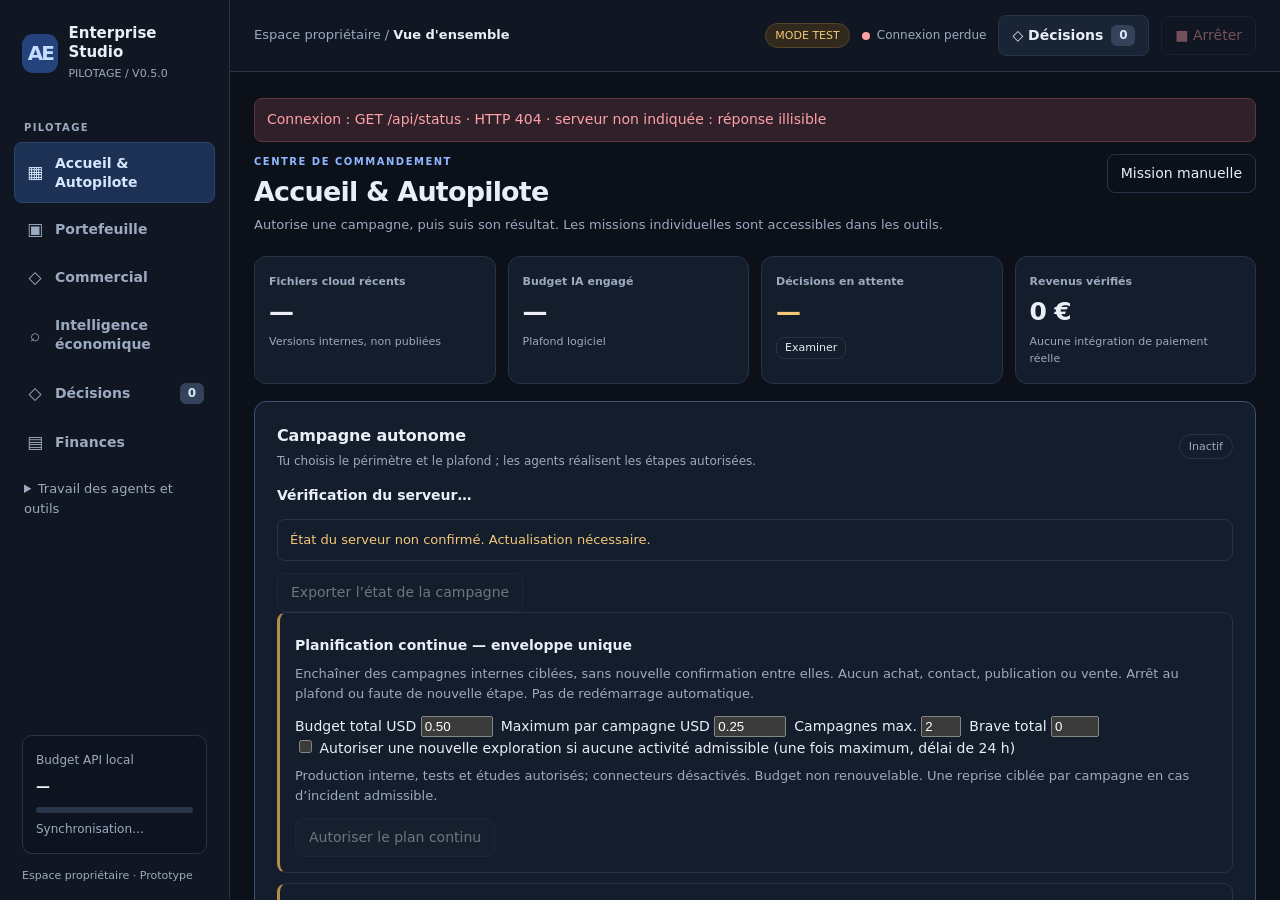
==== AI_Enterprise_Studio_V02/index.html @ 25d1a5c2 "Expose automatic HERMES packets and historical demo provenance in commercial UI" ====
<!doctype html>
<html lang="fr"><head><meta charset="utf-8"><meta name="viewport" content="width=device-width, initial-scale=1"><title>AI Enterprise Studio — Command Center</title>
<style>
:root{color-scheme:dark;--bg:#0b1019;--side:#101722;--panel:#141d2b;--panel2:#192434;--line:#273448;--text:#e9eef7;--muted:#9baac0;--blue:#8fb7ff;--accent:#427cf2;--green:#76d5b0;--amber:#f4c77a;--red:#ffa1a7;--radius:12px}*{box-sizing:border-box}body{margin:0;background:var(--bg);color:var(--text);font:14px/1.55 system-ui,-apple-system,'Segoe UI',sans-serif}button,select,textarea{font:inherit}button{cursor:pointer;color:inherit;background:var(--panel2);border:1px solid var(--line);border-radius:8px;padding:9px 13px;line-height:1.35}button:hover:not(:disabled){border-color:var(--blue);background:#23334a}button:disabled{opacity:.42;cursor:not-allowed}button:focus-visible,select:focus-visible,textarea:focus-visible,summary:focus-visible{outline:2px solid var(--blue);outline-offset:3px}.primary{background:var(--accent);border-color:var(--accent);color:white;font-weight:650}.primary:hover:not(:disabled){background:#3366d2}.quiet{background:transparent}.danger{color:var(--red)}.muted,small{color:var(--muted)}small{font-size:12px}h1,h2,h3,p{margin:0}h1{font-size:27px;letter-spacing:-.8px;line-height:1.25}h2{font-size:16px;letter-spacing:-.15px}h3{font-size:14px}.shell{display:grid;grid-template-columns:230px minmax(0,1fr);height:100dvh;overflow:hidden}.sidebar{background:var(--side);border-right:1px solid var(--line);display:flex;flex-direction:column;padding:24px 14px 16px;min-height:0;overflow:auto}.brand{display:flex;align-items:center;gap:10px;padding:0 8px 28px}.brandmark{width:39px;height:39px;border-radius:11px;background:#24437d;color:#c8dcff;display:grid;place-items:center;font-size:20px;font-weight:800;letter-spacing:-2px}.brand b{font-size:15px;display:block;line-height:1.25}.brand small{font-size:11px}.navlabel{font-size:10px;letter-spacing:1.3px;text-transform:uppercase;color:var(--muted);padding:9px 10px 6px;font-weight:700}.nav{display:grid;gap:5px}.nav button{display:flex;align-items:center;gap:10px;text-align:left;background:transparent;border:1px solid transparent;padding:11px 10px;color:var(--muted);font-weight:550}.nav button:hover{background:var(--panel2)}.nav button[aria-current=page]{color:#d7e6ff;background:#1c3153;border-color:#2c4671}.ico{display:inline-grid;place-items:center;width:20px;flex:none;font-size:17px;line-height:1}.count{margin-left:auto;background:#34425a;color:#dbe7fa;border-radius:6px;padding:2px 7px;min-width:24px;text-align:center;font:700 12px/1.4 system-ui}.count.alert{background:#f4c77a;color:#281d0a}.sidebarfoot{margin-top:auto;padding:20px 8px 0}.sidebox{padding:13px;background:#0d141f;border:1px solid var(--line);border-radius:10px}.sidebox strong{display:block;margin:5px 0}.meter{height:6px;background:#29364a;border-radius:9px;overflow:hidden;margin:10px 0 5px}.meter>div{height:100%;background:var(--accent);border-radius:9px;transition:width .25s}.app{display:flex;flex-direction:column;min-width:0;min-height:0}.topbar{background:var(--side);border-bottom:1px solid var(--line);display:flex;align-items:center;gap:12px;min-height:72px;padding:12px 24px;flex:none}.crumb{font-size:13px;color:var(--muted);flex:1;min-width:0;white-space:nowrap;overflow:hidden;text-overflow:ellipsis}.crumb b{color:var(--text);font-weight:600}.status{display:flex;align-items:center;gap:7px;white-space:nowrap;font-size:12px;color:var(--muted)}.dot{width:8px;height:8px;background:var(--green);border-radius:50%;display:inline-block;flex:none}.dot.off{background:var(--red)}.pill{display:inline-flex;align-items:center;gap:5px;padding:3px 9px;border:1px solid var(--line);border-radius:999px;font-size:11px;white-space:nowrap;color:var(--muted)}.pill.ok{color:var(--green);background:#142b29;border-color:#25473e}.pill.warn{color:var(--amber);background:#31291c;border-color:#55432c}.pill.bad{color:var(--red);background:#35232b;border-color:#57303a}.topdecision{display:flex;align-items:center;gap:8px;font-weight:650;white-space:nowrap}.topdecision.has-pending{background:#302719;border-color:#69512f;color:var(--amber)}.topdecision .count{margin:0}.workspace{display:grid;grid-template-columns:minmax(0,1fr) 310px;min-height:0;flex:1;overflow:hidden}.content{overflow:auto;min-width:0;padding:26px 24px 35px;scrollbar-color:#344258 transparent}.rail{background:#101824;border-left:1px solid var(--line);padding:22px 17px;overflow:auto;min-height:0;scrollbar-color:#344258 transparent}.railheading{display:flex;align-items:center;justify-content:space-between;gap:8px;margin-bottom:6px}.rail .hint{font-size:12px;color:var(--muted);margin:0 0 16px}.rail .request{padding:12px}.rail .request p{font-size:12px}.rail .request h3{font-size:13px}.rail .request .actions button{font-size:12px;padding:8px 10px}.page{max-width:1260px;margin:auto}[hidden]{display:none!important}.pagehead{display:flex;align-items:flex-start;justify-content:space-between;gap:16px;margin-bottom:21px}.eyebrow{font-size:10px;font-weight:700;color:var(--blue);letter-spacing:1.5px;text-transform:uppercase;margin-bottom:6px}.subtitle{color:var(--muted);font-size:13px;margin-top:6px}.metrics{display:grid;grid-template-columns:repeat(4,minmax(0,1fr));gap:12px;margin-bottom:17px}.metric,.panel{background:var(--panel);border:1px solid var(--line);border-radius:var(--radius);min-width:0}.metric{padding:16px 14px}.metric label{display:block;font-size:11px;color:var(--muted);font-weight:600}.metric strong{display:block;font-size:25px;line-height:1.3;letter-spacing:-.7px;margin:6px 0 4px;font-variant-numeric:tabular-nums;overflow-wrap:anywhere}.metric small{font-size:11px;display:block}.panel{padding:18px;margin-bottom:16px}.panelhead{display:flex;align-items:center;justify-content:space-between;gap:10px;margin-bottom:15px}.panelhead p{font-size:12px;color:var(--muted);margin-top:3px}.split{display:grid;grid-template-columns:1.1fr 1fr;gap:16px}.split>.panel{margin-bottom:0}.actions{display:flex;flex-wrap:wrap;gap:8px;align-items:center;margin-top:12px}.empty{padding:18px 12px;border:1px dashed var(--line);border-radius:9px;color:var(--muted);font-size:13px;text-align:center}.mission-title{font-size:14px;line-height:1.45;overflow-wrap:anywhere}.stages{display:grid;grid-template-columns:repeat(5,minmax(0,1fr));gap:5px;margin:18px 0 14px}.stage{min-width:0;position:relative;display:flex;flex-direction:column;align-items:center;text-align:center;gap:4px;color:var(--muted);font-size:10px}.stage:before{content:'';position:absolute;top:12px;left:-50%;width:100%;height:2px;background:var(--line);z-index:0}.stage:first-child:before{display:none}.stage .node{z-index:1;position:relative;width:26px;height:26px;display:grid;place-items:center;border:1px solid var(--line);border-radius:50%;background:var(--panel);font-size:11px;font-weight:700}.stage.done .node{color:var(--green);border-color:#438f78;background:#1a3832}.stage.now .node{color:var(--blue);border-color:var(--blue);background:#203a64}.stage.done:before{background:#438f78}.stage b{font-size:10px;overflow-wrap:anywhere}.stage span:last-child{overflow-wrap:anywhere}.rowitem{display:flex;align-items:center;gap:10px;border-top:1px solid var(--line);padding:12px 0;min-width:0}.rowitem:first-child{border-top:0}.rowitem .grow{min-width:0;flex:1}.rowitem b{display:block;font-size:13px;overflow-wrap:anywhere}.rowitem small{display:block;overflow-wrap:anywhere}.avatar{width:34px;height:34px;border-radius:9px;background:#223b59;color:#b7d4ff;display:grid;place-items:center;font-size:12px;font-weight:750;flex:none}.request{background:var(--panel);border:1px solid var(--line);border-left:3px solid #b88c4b;border-radius:9px;padding:15px;margin-bottom:10px;overflow-wrap:anywhere}.request.resolved{border-left-color:var(--line)}.request h3{margin:7px 0}.request p{margin:6px 0;font-size:13px}.request dl{margin:9px 0;display:grid;gap:5px;font-size:12px}.request dt{color:var(--muted);font-weight:600}.request dd{margin:0 0 5px}.request .approve{background:#253c34;border-color:#3b6454;color:#b0e8cd}.request .refuse{color:var(--red)}.railsummary{padding:12px;border:1px solid var(--line);border-radius:9px;margin-top:16px;background:var(--panel)}.railsummary p{font-size:12px;color:var(--muted);margin-top:7px}.railsummary strong{font-size:13px}.error{color:var(--red);background:#30202a;border:1px solid #613741;padding:10px 12px;border-radius:8px;white-space:pre-wrap;overflow-wrap:anywhere;margin-bottom:12px}.error:empty{display:none}textarea,select{width:100%;background:#0d1522;border:1px solid var(--line);color:var(--text);border-radius:8px;padding:11px}textarea{min-height:124px;resize:vertical}label.field{display:block;font-weight:650;font-size:12px;margin-bottom:7px}.notice{color:var(--amber);background:#29251e;border:1px solid #51432e;padding:11px 13px;border-radius:8px;font-size:12px;margin-top:13px}.report{border:1px solid var(--line);border-radius:9px;margin:10px 0;background:#101824}.report summary{list-style:none;cursor:pointer;padding:13px;display:flex;align-items:center;gap:10px}.report summary::-webkit-details-marker{display:none}.report summary:after{content:'+';margin-left:auto;font-size:18px;color:var(--muted)}.report[open] summary:after{content:'−'}.report pre{white-space:pre-wrap;overflow-wrap:anywhere;font:inherit;margin:0;padding:3px 15px 15px;color:#dce5f3}.source{margin:0 15px 15px;padding:12px;border:1px solid var(--line);border-radius:8px;white-space:pre-wrap;overflow-wrap:anywhere;font-size:12px;color:var(--muted)}.source summary{padding:0 0 8px}.cards{display:grid;grid-template-columns:repeat(2,minmax(0,1fr));gap:13px}.agentcard{background:var(--panel);border:1px solid var(--line);border-radius:12px;padding:16px}.agentcard .rowitem{padding:0 0 12px;border:0}.agentcard p{font-size:12px;color:var(--muted)}.agentcard .pill{margin-top:9px}.tablewrap{overflow:auto}table{border-collapse:collapse;width:100%;font-size:12px;white-space:nowrap}th,td{text-align:left;padding:11px 8px;border-bottom:1px solid var(--line)}th{color:var(--muted);font-size:11px;font-weight:650}td{font-variant-numeric:tabular-nums}.filter{display:flex;gap:7px;flex-wrap:wrap;margin-bottom:14px}.filter button[aria-pressed=true]{border-color:var(--blue);color:var(--blue);background:#1c3153}.mobilemenu{display:none}.decisionlist{display:grid;gap:0}.skip{position:absolute;left:-9999px}.skip:focus{left:10px;top:10px;z-index:20;background:var(--panel);padding:12px;color:var(--text)}
@media(min-width:1500px){.workspace{grid-template-columns:minmax(0,1fr) 350px}.content{padding:32px}.rail{padding:25px 20px}}@media(max-width:1250px){.shell{grid-template-columns:205px minmax(0,1fr)}.workspace{grid-template-columns:minmax(0,1fr) 280px}.content{padding:22px 18px}.metrics{grid-template-columns:repeat(2,minmax(0,1fr))}.split{grid-template-columns:1fr}.split>.panel{margin-bottom:0}.topbar{padding:12px 18px}}@media(max-width:980px){.workspace{grid-template-columns:minmax(0,1fr)}.rail{display:none}.shell{grid-template-columns:190px minmax(0,1fr)}.split{grid-template-columns:1fr 1fr}}@media(max-width:700px){.shell{display:flex}.sidebar{position:fixed;top:0;bottom:0;left:0;width:230px;z-index:10;transform:translateX(-100%);transition:transform .2s;box-shadow:0 0 30px #0007}.sidebar.open{transform:translateX(0)}.app{width:100%}.mobilemenu{display:block}.topbar{min-height:60px;padding:9px 12px;gap:8px}.topbar .status,.topbar .prototype,.crumb{display:none}.topdecision{margin-left:auto}.content{padding:18px 12px}.pagehead{flex-wrap:wrap}h1{font-size:23px}.split,.cards{grid-template-columns:1fr}.panel{padding:14px}.metric{padding:12px}.metric strong{font-size:22px}.stages{gap:2px}.stage b{font-size:9px}.stage span:last-child{font-size:9px}}@media(prefers-reduced-motion:reduce){*{transition:none!important}}

.quickgrid{display:grid;grid-template-columns:repeat(3,minmax(0,1fr));gap:9px}.quickgrid button{text-align:left;min-height:68px;display:flex;flex-direction:column;justify-content:center;gap:4px}.quickgrid small{display:block}.context-actions{display:flex;flex-wrap:wrap;gap:6px;margin:8px 0}.context-actions button{font-size:12px;padding:6px 9px}.file-card{padding:9px 0;border-bottom:1px solid var(--line)}.file-card:last-child{border:0}.file-card .rowitem{border:0}.quickgrid b{font-size:13px}#memory-query{width:100%;background:var(--panel2);border:1px solid var(--line);border-radius:8px;color:var(--text);padding:10px;font:inherit}#memory-results pre{white-space:pre-wrap;overflow-wrap:anywhere}#cost-summary .rowitem{padding:6px 0}.quickgrid button:focus-visible,#memory-query:focus-visible{outline:2px solid var(--blue);outline-offset:2px}@media(max-width:900px){.quickgrid{grid-template-columns:repeat(2,minmax(0,1fr))}}@media(max-width:480px){.quickgrid{grid-template-columns:1fr}.context-actions button{flex:1 1 auto}}

/* Owner console: focus on one task; diagnostics stay available. */
.workspace{grid-template-columns:minmax(0,1fr)}.rail{display:none}.workspace.needs-owner{grid-template-columns:minmax(0,1fr) 290px}.workspace.needs-owner .rail{display:block}
.nav .navgroup{font-size:11px;text-transform:uppercase;letter-spacing:.08em;color:var(--muted);padding:15px 10px 3px}
.nav details>summary{cursor:pointer;color:var(--muted);padding:10px;font-size:13px}.nav details[open]>summary{color:var(--text)}
.nav details button{width:100%}
#auto-panel{border-color:#3c5272;padding:22px}#auto-info{margin-top:10px}#auto-info p{margin:6px 0}
#auto-settings{border-top:1px solid var(--line);margin-top:16px;padding-top:16px;display:grid;gap:10px}
#auto-settings label{display:block;font-size:13px;font-weight:600}#auto-settings select{margin-top:4px}
#auto-settings input[type=number]{display:block;width:100%;background:#0d1522;color:var(--text);border:1px solid var(--line);border-radius:8px;padding:10px;font:inherit;margin-top:5px}
#auto-goal{min-height:84px}#auto-settings .split{grid-template-columns:1fr 1fr}
#auto-advanced{border:1px solid var(--line);border-radius:9px;padding:12px}#auto-advanced summary{cursor:pointer;font-weight:600}#auto-advanced label{margin-top:10px}
#auto-readiness{margin-top:12px;padding:10px 12px;border:1px solid var(--line);border-radius:8px;font-size:13px}
#auto-readiness.ready{color:var(--green)}#auto-readiness.blocked{color:var(--amber)}
#auto-note{margin-top:8px;overflow-wrap:anywhere}.owner-history>summary{cursor:pointer;font-weight:600;color:var(--muted);padding:8px 0}
#owner-preset{padding:12px 14px;background:var(--panel2);border-radius:8px;display:flex;align-items:center;gap:10px;flex-wrap:wrap}#owner-preset>div{flex:1;min-width:180px}
#owner-preset p{font-size:12px;color:var(--muted)}#auto-next{font-size:13px;color:var(--muted);margin:6px 0}#auto-state-label{font-weight:600}
@media(max-width:980px){.workspace.needs-owner{grid-template-columns:minmax(0,1fr)}.workspace.needs-owner .rail{display:none}}
@media(max-width:700px){#auto-panel{padding:14px}#auto-settings .split{grid-template-columns:1fr}}
</style></head><body><a class="skip" href="#main">Aller au contenu</a><div class="shell"><aside class="sidebar" id="sidebar"><div class="brand"><div class="brandmark">AE</div><div><b>Enterprise Studio</b><small>PILOTAGE / V0.5.0</small></div></div><div class="navlabel">Pilotage</div><nav class="nav" aria-label="Navigation principale"><button data-page="home" aria-current="page"><span class="ico">▦</span>Accueil & Autopilote</button><button data-page="portfolio"><span class="ico">▣</span>Portefeuille</button><button data-page="business"><span class="ico">◇</span>Commercial</button><button data-page="opps"><span class="ico">⌕</span>Intelligence économique</button><button data-page="decisions"><span class="ico">◇</span>Décisions<span class="count" id="nav-count">0</span></button><button data-page="finance"><span class="ico">▤</span>Finances</button><details id="nav-expert"><summary>Travail des agents et outils</summary><button data-page="missions"><span class="ico">◎</span>Missions</button><button data-page="work"><span class="ico">≡</span>Tâches & activité</button><button data-page="files"><span class="ico">▧</span>Production</button><button data-page="laboratory"><span class="ico">◇</span>Laboratoire</button><button data-page="agents"><span class="ico">♙</span>Organisation</button><button data-page="memory"><span class="ico">⌕</span>Mémoire</button><button data-page="goals"><span class="ico">☆</span>Objectifs & XP</button><button data-page="tools"><span class="ico">⚙</span>Outils & connexions</button></details></nav><div class="sidebarfoot"><div class="sidebox"><small>Budget API local</small><strong id="side-budget">—</strong><div class="meter"><div id="side-meter" style="width:0%"></div></div><small id="side-remaining">Synchronisation…</small></div><p class="muted" style="font-size:11px;margin-top:13px">Espace propriétaire · Prototype</p></div></aside><div class="app"><header class="topbar"><button id="menu" class="mobilemenu quiet" aria-label="Ouvrir le menu" aria-expanded="false">☰</button><div class="crumb">Espace propriétaire / <b id="crumb">Vue d'ensemble</b></div><span class="pill prototype warn">MODE TEST</span><span class="status"><span id="connection-dot" class="dot off"></span><span id="connection-text">Connexion…</span></span><button class="topdecision" id="top-decisions">◇ Décisions <span class="count" id="top-count">0</span></button><button class="danger quiet" id="stop" disabled title="Arrête après l'appel en cours">■ Arrêter</button></header><div class="workspace"><main class="content" id="main" tabindex="-1"><div class="error" id="message" role="alert"></div>
<section class="page" id="page-home"><div class="pagehead"><div><div class="eyebrow">Centre de commandement</div><h1>Accueil & Autopilote</h1><p class="subtitle">Autorise une campagne, puis suis son résultat. Les missions individuelles sont accessibles dans les outils.</p></div><button class="quiet" data-go="missions">Mission manuelle</button></div><div class="metrics"><div class="metric"><label>Fichiers cloud récents</label><strong id="quick-products">—</strong><small>Versions internes, non publiées</small></div><div class="metric"><label>Budget IA engagé</label><strong id="budget">—</strong><small id="budget-cap">Plafond logiciel</small></div><div class="metric"><label>Décisions en attente</label><strong id="pending-metric" style="color:var(--amber)">—</strong><button class="quiet" data-go="decisions" style="font-size:11px;padding:3px 8px;margin-top:4px">Examiner</button></div><div class="metric"><label>Revenus vérifiés</label><strong id="business-home-revenue">0 €</strong><small>Aucune intégration de paiement réelle</small></div></div><section class="panel" id="auto-panel"><div class="panelhead"><div><h2>Campagne autonome</h2><p>Tu choisis le périmètre et le plafond ; les agents réalisent les étapes autorisées.</p></div><span id="auto-state" class="pill">Inactif</span></div>
<div id="auto-state-label" aria-live="polite">Vérification du serveur…</div><div id="auto-readiness" aria-live="polite">Chargement des autorisations…</div><div id="auto-info"></div><p id="auto-audit-note" class="subtitle" hidden>Un fichier JSON : diagnostic, connecteurs, intelligence économique et rapports des missions. Vérifie les informations privées avant de le partager.</p><div class="actions"><button id="auto-audit-export" hidden disabled>Télécharger le dossier de campagne</button><button id="auto-diagnostic" class="quiet" disabled>Exporter l’état de la campagne</button><button id="auto-new" class="quiet" hidden>Préparer une nouvelle campagne</button></div>
<div class="request" id="planner-panel"><h3>Planification continue — enveloppe unique</h3><p class="subtitle">Enchaîner des campagnes internes ciblées, sans nouvelle confirmation entre elles. Aucun achat, contact, publication ou vente. Arrêt au plafond ou faute de nouvelle étape. Pas de redémarrage automatique.</p><p id="plan-state" aria-live="polite"></p><div id="plan-preview"></div><div class="actions"><label>Budget total USD <input id="plan-budget" type="number" min="0.01" max="10" step="0.01" value="0.50"></label><label>Maximum par campagne USD <input id="plan-per" type="number" min="0.01" max="10" step="0.01" value="0.25"></label><label>Campagnes max. <input id="plan-count" type="number" min="1" max="5" value="2"></label><label>Brave total <input id="plan-search" type="number" min="0" max="10" value="0"></label></div><label><input id="plan-explore" type="checkbox"> Autoriser une nouvelle exploration si aucune activité admissible (une fois maximum, délai de 24 h)</label><p class="subtitle">Production interne, tests et études autorisés; connecteurs désactivés. Budget non renouvelable. Une reprise ciblée par campagne en cas d’incident admissible.</p><p id="plan-research-note" class="subtitle"></p><p id="plan-money-note" class="subtitle" aria-live="polite"></p><div class="actions"><button id="plan-start" type="button" disabled>Autoriser le plan continu</button><button id="plan-stop" type="button" hidden>Arrêter le plan</button><button id="plan-resume" type="button" hidden>Reprendre le plan</button><button id="plan-abandon" type="button" class="quiet" hidden>Abandonner le plan</button><button id="plan-export" type="button" class="quiet" hidden>Télécharger le dossier du plan</button></div><div id="plan-queue"></div></div>
<div class="request" id="draft-recovery-panel"><h3>Récupération des brouillons interrompus</h3><p class="subtitle">Audit indépendant d’un fichier exact, sans recréer le produit ni rouvrir l’ancien plan. Nouvelle enveloppe explicite, sans Brave ni production. Un essai par fichier; adoption seulement après preuve réussie.</p><label>Budget de l’audit USD <input id="draft-budget" type="number" min="0.01" max="10" step="0.01" value="0.25"></label><div id="draft-list"></div><p id="draft-note" class="subtitle" aria-live="polite"></p></div>
<div class="request" id="periodic-panel"><h3>Autorisation périodique — autonomie plafonnée</h3>
<p class="subtitle">Un plan par période fixe à partir de l’autorisation, sans report ni rattrapage. Mois = 30 jours. Durée et enveloppe totales finies. L’application doit rester ouverte. Redémarrage, incident non résolu ou travail dépassant la période : suspension. Aucun lancement externe.</p>
<p id="periodic-state" aria-live="polite"></p>
<div class="actions"><label>Cadence <select id="periodic-cadence"><option value="daily">24 heures</option><option value="weekly">7 jours</option><option value="monthly">30 jours</option></select></label><label>Nombre de périodes <input id="periodic-count" type="number" min="1" max="12" step="1" value="2"></label>
<label>Budget total USD <input id="periodic-total" type="number" min="0.01" max="10" step="0.01" value="0.20"></label><label>Budget par période USD <input id="periodic-budget" type="number" min="0.01" max="10" step="0.01" value="0.10"></label><label>Maximum par campagne USD <input id="periodic-per" type="number" min="0.01" max="10" step="0.01" value="0.10"></label><label>Campagnes par période <input id="periodic-campaigns" type="number" min="1" max="5" step="1" value="1"></label><label>Brave total <input id="periodic-search-total" type="number" min="0" max="1000" step="1" value="0"></label><label>Brave par période <input id="periodic-search" type="number" min="0" max="10" step="1" value="0"></label></div>
<label><input id="periodic-explore" type="checkbox"> Autoriser une exploration unique dans l’autorisation</label>
<p id="periodic-note" class="subtitle" aria-live="polite"></p><div class="actions"><button id="periodic-start" disabled>Autoriser les périodes</button><button id="periodic-revoke" hidden>Révoquer l’autorisation</button><button id="periodic-export" hidden>Télécharger le dossier périodique</button></div><div id="periodic-history"></div></div>
<div id="auto-settings"><div id="owner-preset"><div><b>Parcours conseillé</b><p>Progression habituelle, 0,50 USD maximum, 3 missions, aucune recherche Brave.</p></div><button id="auto-preset" type="button">Préparer le test d’autonomie</button><button id="auto-intelligence" type="button">Préparer une étude internationale</button></div><label for="auto-mode">1. Mode de campagne</label><select id="auto-mode" style="width:100%"><option value="progression">Progression habituelle</option><option value="explore">Explorer de nouvelles opportunités</option><option value="international">Étude internationale</option><option value="commercial">Préparation commerciale interne</option><option value="improvement">Amélioration technique</option></select><p id="auto-mode-summary" class="ready" aria-live="polite"></p><div class="actions"><button id="research-diagnostic" type="button" class="quiet">Diagnostiquer les lectures Internet (gratuit)</button></div><p id="research-diagnostic-result" class="muted" aria-live="polite"></p><label for="auto-project">2. Choisir une activité</label><select id="auto-project" style="width:100%"><option value="auto">Recommandation locale</option><option value="explore">Explorer de nouvelles opportunités</option></select><p id="auto-project-note" class="muted"></p><label for="auto-improvement">3. Profil d’amélioration (si choisi)</label><select id="auto-improvement" style="width:100%"><option value="">Progression habituelle</option></select><p id="auto-improvement-note" class="muted"></p><div class="split"><label>Enveloppe OpenAI maximale (USD)<input id="auto-budget" type="number" min="0.01" max="10" step="0.01" value="1.00"></label><label>Nombre maximal de missions<input id="auto-count" type="number" min="1" max="10" step="1" value="3"></label></div>
<details id="auto-advanced"><summary>Paramètres avancés · objectif et permissions</summary><label for="auto-goal">Objectif général</label><textarea id="auto-goal" rows="2" maxlength="600" style="width:100%">Identifier, développer et valider des activités économiques rentables.</textarea>
<div class="split"><div><label><input id="auto-research" type="checkbox" checked> Recherche économique</label><br><label><input id="auto-production" type="checkbox" checked> Production interne</label></div><div><label><input id="auto-tests" type="checkbox" checked> Tests et audits</label><br><label><input id="auto-market" type="checkbox" checked> Études commerciales</label></div></div>
<label>Quota connecteurs publics (0 = désactivés)<input id="auto-connector-cap" type="number" min="0" max="10" step="1" value="0"></label><p id="auto-connector-note" class="muted">GitHub public, Banque mondiale et workflows n8n locaux autorisés ; budget connecteurs 0 USD. Aucun lancement commercial.</p><label>Quota Brave séparé (tentatives, 0 = aucun appel Brave)<input id="auto-search-cap" type="number" min="0" max="10" step="1" value="0"></label><p class="muted">Les recherches Brave peuvent être facturées séparément. Aucune vente, publication, achat, prospection ni autre dépense commerciale.</p></details></div>
<div class="actions"><button class="primary" id="auto-start" disabled>Autoriser et démarrer la campagne</button><button id="auto-stop" hidden>Arrêter l’Autopilote</button><button id="auto-resume" hidden>Reprendre la campagne</button></div><p id="auto-note" class="muted"></p></section><section class="panel"><div class="panelhead"><div><h2>Prochaine étape · ATLAS</h2><p>Proposition calculée localement à partir des missions, preuves et plafonds. Aucun appel IA automatique.</p></div></div><div id="pilotage-plan" aria-live="polite">En attente du serveur.</div><div class="actions"><button id="pilotage-next" class="primary" disabled>Examiner la proposition</button></div></section><details class="owner-history" id="home-details"><summary>Rapports, production récente et actions manuelles</summary><section class="panel"><div class="panelhead"><div><h2>Actions rapides</h2><p>Choisis une action ; les missions cloud restent soumises à confirmation.</p></div></div><div class="quickgrid"><button data-quick="atlas"><b>◉ Interroger ATLAS</b><small>Préparer une demande</small></button><button data-quick="opportunity"><b>⌕ Trouver une opportunité</b><small>ORION · MIDAS</small></button><button data-quick="create"><b>＋ Créer un produit</b><small>NEXUS · SENTINEL</small></button><button data-go="files"><b>✓ Tester un produit</b><small>Choisir un fichier à auditer</small></button><button data-go="finance"><b>▤ Consulter les dépenses</b><small>Sans appel IA</small></button><button data-quick="audit"><b>◇ Auditer l’entreprise</b><small>SENTINEL · MIDAS</small></button></div></section><section class="panel"><div class="panelhead"><div><h2>Mission en cours / dernière mission</h2><p>Progression des tâches et rapports</p></div><span class="pill" id="home-state">—</span></div><div id="home-mission" class="mission-title">Aucune mission</div><div class="stages" id="home-stages"></div><div class="actions"><button id="quick-mission">Ouvrir cette mission →</button><button id="quick-resume" hidden>Reprendre cette mission</button><small id="home-step"></small></div></section><section class="panel"><div class="panelhead"><h2>Production récente</h2><button data-go="files">Tous les fichiers →</button></div><div id="quick-files"></div></section><div class="split"><section class="panel"><div class="panelhead"><h2>Activité récente</h2><button class="quiet" data-go="missions">Journal</button></div><div id="activity"></div></section><section class="panel"><div class="panelhead"><h2>Organisation</h2><button class="quiet" data-go="agents">Voir les agents</button></div><div id="home-agents"></div></section></div></details></section>
<section class="page" id="page-laboratory" hidden><div class="pagehead"><div><div class="eyebrow">Expérimentations reproductibles</div><h1>Laboratoire</h1><p class="subtitle">Mesures locales indépendantes. Aucun appel IA. Profil initial : audit catalogue JSON.</p></div></div><section class="panel"><label for="lab-artifact">Produit HTML exact</label><select id="lab-artifact" style="width:100%"></select><p class="muted">Sélectionne un moteur d’audit compatible avec #data, #run, #out. Les fichiers JSON de cas ne sont pas des produits exécutables.</p><div class="split"><label>Nombre de lignes<select id="lab-size"><option>100</option><option selected>300</option><option>1000</option></select></label><label>Graine<input id="lab-seed" type="number" min="0" max="2147483647" value="42"></label></div><div class="actions"><button id="lab-run" class="primary" disabled>Lancer le banc d’essai local</button></div><p id="lab-note" class="muted"></p></section><section class="panel"><h2>Historique des expériences</h2><div id="lab-results"></div></section></section><section class="page" id="page-portfolio" hidden><div class="pagehead"><div><div class="eyebrow">Allocation des ressources</div><h1>Portefeuille d’activités</h1><p class="subtitle">Historique, coûts attribués, preuves techniques et prochaines expériences. Aucun chiffre commercial certifié.</p></div></div><section class="panel"><div id="portfolio-summary"></div><div id="portfolio-list"></div></section></section><section class="page" id="page-business" hidden><div class="pagehead"><div><div class="eyebrow">Développement commercial</div><h1>Catalogue et observations</h1><p class="subtitle">Registre local : aucune prospection, publication, vente ou dépense externe autorisée.</p></div><button id="business-export" class="quiet">Télécharger le dossier commercial global</button></div>
<div class="metrics"><div class="metric"><label>Offres internes</label><strong id="business-offers">0</strong></div><div class="metric"><label>Observations attestées</label><strong id="business-observations">0</strong></div><div class="metric"><label>Encaissements déclarés nets</label><strong id="business-declared">0 €</strong><small>Non vérifiés</small></div><div class="metric"><label>Revenus vérifiés</label><strong>0 €</strong><small>Prestataire non connecté</small></div></div>
<section class="panel"><h2>Catalogue des offres existantes</h2><p class="subtitle">Une offre incomplète peut uniquement préparer une observation volontaire si preuve technique, économie positive et revue admissible. Aucun paiement autorisé. Une métrique de commande future doit être remplacée explicitement par une métrique d’intérêt.</p><div id="business-catalog"></div></section>
<section class="panel"><h2>Préparation de l’acquisition</h2><p class="subtitle">Brouillons locaux français, parcours fictifs, aucun canal public ni collecte. Les exemples ne sont pas des prospects.</p><div id="acquisition-drafts"></div><h3>Synchronisation du canal isolé — TEST</h3><p class="subtitle">Signaux fictifs uniquement. Les demandes de démonstration qualifiées sont autodéclarées, jamais des prospects vérifiés ni des commandes.</p><div id="acquisition-test-sync"></div><h3>Autorisations du canal TEST</h3><p class="subtitle">Publication et collecte distinctes, durée maximale 1 h, révocation confirmée par le service isolé. Aucune activation réelle.</p><div id="acquisition-test-control"></div><div class="actions"><button id="acquisition-export" class="quiet">Télécharger le dossier acquisition</button></div></section>
<section class="panel"><h2>Protocoles d’observation</h2><p class="subtitle">Une autorisation par offre exacte, durée et échantillon plafonnés; aucun envoi ni formulaire public dans cette version. Les observations sont déclarées par le propriétaire, jamais inventées par les agents.</p><div id="business-trials"></div></section>
<section class="panel"><h2>Registre des transactions externes déjà survenues</h2><p class="subtitle">Saisie exceptionnelle de test ou de déclaration propriétaire, sans encaissement ni remboursement effectif. EUR uniquement. Références opaques, ne jamais saisir nom, email, clé, numéro de carte ou document client. Montants déclarés non vérifiés, distincts des tests et des revenus certifiés.</p>
<div class="actions"><label>Offre <select id="business-receipt-offer"></select></label><label>Mode <select id="business-receipt-mode"><option value="test">Test</option><option value="owner_declared_live">Déclaration propriétaire non vérifiée</option></select></label><label>Type <select id="business-receipt-kind"><option value="payment">Paiement</option><option value="refund">Remboursement</option></select></label><label>Montant EUR <input id="business-receipt-amount" type="number" min="0.01" step="0.01"></label><label>ID paiement d’origine (remboursement) <input id="business-receipt-parent" type="number" min="1" step="1"></label><label>Référence opaque <input id="business-receipt-ref" maxlength="80" autocomplete="off"></label><label>Date de transaction <input id="business-receipt-date" type="datetime-local"></label></div><label><input type="checkbox" id="business-receipt-attest"> J’atteste une transaction déjà survenue dans le mode indiqué, sans action externe demandée.</label><div class="actions"><button id="business-receipt-save" disabled>Enregistrer la déclaration</button></div><p id="business-note" aria-live="polite" class="subtitle"></p><div id="business-receipts"></div></section></section>
<section class="page" id="page-decisions" hidden><div class="pagehead"><div><div class="eyebrow">Supervision du propriétaire</div><h1>Centre de décisions</h1><p class="subtitle">Toutes les demandes de ressources, sans parcourir les rapports.</p></div></div><div class="notice" style="margin:0 0 16px">Accepter une demande dynamique reprend automatiquement le travail manuel autorisé. Pour une campagne Autopilote, traiter la décision puis reprendre explicitement la campagne dans son enveloppe. Une ancienne demande reste documentaire. Aucun achat, envoi, compte ni action commerciale n’est déclenché.</div><div class="filter" aria-label="Filtrer les décisions"><button data-filter="pending" aria-pressed="true">En attente <span id="filter-pending"></span></button><button data-filter="all" aria-pressed="false">Toutes</button><button data-filter="history" aria-pressed="false">Historique</button></div><div id="requests" class="decisionlist"></div></section>
<section class="page" id="page-missions" hidden><div class="pagehead"><div><div class="eyebrow">Opérations</div><h1>Missions</h1><p class="subtitle">Déléguer un objectif et suivre les résultats des agents.</p></div></div><section class="panel"><div class="panelhead"><h2>Nouvelle mission autonome</h2></div><p id="quick-context" class="subtitle" aria-live="polite"></p><div id="attached-file" class="actions" hidden><span id="attached-label"></span><button id="detach-file" type="button">Retirer la référence</button></div><label class="field" for="mission">Objectif</label><textarea id="mission" maxlength="1500">Reprendre les conclusions de la mission #3 via la mémoire : étudier le kit numérique de rapprochement des ventes. ORION vérifie des sources ciblées, NEXUS produit un brouillon interne concret, MIDAS calcule les coûts et SENTINEL vérifie le livrable. ATLAS coordonne, limite les recherches et propose un prochain test. Aucun achat, publication ni vente réelle.</textarea><div class="actions"><button class="primary" id="demo">Simulation gratuite</button><button id="cloud">Lancer avec OpenAI</button><small id="cloud-note"></small><small id="mission-limits"></small></div><div class="notice">La simulation exécute le scénario fictif standard, sans traiter le fichier joint ni utiliser d’API. Le mode cloud utilise les outils autorisés dans les plafonds cumulatifs et par mission. Aucun code généré exécuté sur l’hôte, aucun achat ou vente réelle.</div></section><section class="panel"><div class="panelhead"><h2>Journal des missions</h2><span id="mission-state" class="pill">—</span></div><label class="field" for="select">Mission à consulter</label><select id="select"></select><p id="state" class="subtitle"></p><div class="actions"><button id="resume" class="approve" hidden>Reprendre cette mission</button><small id="resume-note"></small></div><div class="stages" id="mission-stages"></div><div class="actions"><small id="report-count"></small><button class="quiet" id="expand">Tout déplier</button><button class="quiet" id="collapse">Tout replier</button></div><div class="actions"><button id="close-audit" hidden>Clôturer l’audit sans appel IA</button><button id="mission-diagnostic" disabled>Exporter le diagnostic</button><button id="quick-follow" disabled>Préparer une mission de suivi</button><button id="quick-mission-files" disabled>Voir les fichiers de cette mission</button></div><div id="reports"></div></section></section>
<section class="page" id="page-agents" hidden><div class="pagehead"><div><div class="eyebrow">Organisation</div><h1>Les agents</h1><p class="subtitle">Rôles, disponibilité et activité observable. Aucun agent fictivement actif.</p></div></div><div id="agents" class="cards"></div></section>
<section class="page" id="page-finance" hidden><div class="pagehead"><div><div class="eyebrow">Capital & contrôle</div><h1>Finances</h1><p class="subtitle">Consommation API, réservations et plafonds.</p></div></div><div class="metrics" style="grid-template-columns:repeat(2,minmax(0,1fr))"><div class="metric"><label>Engagé / estimé</label><strong id="finance-spent">—</strong></div><div class="metric"><label>Marge sous plafond local</label><strong id="finance-left">—</strong></div></div><section class="panel"><div class="panelhead"><h2>Journal des coûts IA</h2></div><p class="subtitle">Estimation aux tarifs configurés. Réservations non confirmées conservées. Pas de rapprochement automatique avec le fournisseur. Les 100 dernières lignes sont affichées.</p><div class="actions"><button id="export-costs" disabled>Exporter les coûts CSV</button><button data-quick="finance">Préparer une analyse IA</button></div><p class="subtitle">Synthèse des lignes visibles (100 dernières au maximum) ; ne représente pas nécessairement tout l’historique.</p><div id="cost-summary"></div><div id="ledger" class="tablewrap" style="margin-top:12px"></div><h3>Réservations adaptatives récentes</h3><div id="budget-decisions"></div></section></section>
<section class="page" id="page-tools" hidden><div class="pagehead"><div><div class="eyebrow">Infrastructure</div><h1>Outils & connexions</h1><p class="subtitle">État de configuration des services et intégrations futures.</p></div></div><section class="panel"><div class="panelhead"><h2>Services du prototype</h2></div><div id="connections"></div></section><section class="panel"><h2>Connecteurs externes</h2><p class="subtitle">Désactivés par défaut. Aucun droit d’écriture ni dépense commerciale. Les quotas sont cumulés, sans réinitialisation automatique.</p><div id="connector-list"></div><div class="actions"><button id="connector-export" class="quiet">Exporter le journal des connecteurs</button></div></section><section class="panel"><h2>Journal des tentatives</h2><div id="connector-runs"></div></section><section class="panel"><h2>Autres intégrations prévues</h2><div id="future-tools"></div></section></section>
<section class="page" id="page-work" hidden><div class="pagehead"><div><div class="eyebrow">Exécution</div><h1>Tâches & activité</h1><p class="subtitle">File de tâches persistante et appels d’outils réellement exécutés.</p></div></div><section class="panel"><h2>Tâches récentes</h2><div id="task-list"></div></section><section class="panel"><h2>Journal des outils</h2><p class="subtitle">Données externes non certifiées; affichage des extraits.</p><div id="event-list"></div></section></section>
<section class="page" id="page-opps" hidden><div class="pagehead"><div><div class="eyebrow">Intelligence économique</div><h1>Opportunités</h1><p class="subtitle">Hypothèses enregistrées par les agents; aucune rentabilité certifiée.</p></div></div><section class="panel"><div class="panelhead"><h2>Classement économique des hypothèses</h2><button id="intel-export" class="quiet">Exporter les preuves et évaluations</button></div><p class="subtitle">Score de scénario 0–100, jamais demande validée. Aucune décision de lancement automatique.</p><div id="intel-ranking"></div></section><section class="panel"><h2>Sources statistiques officielles reçues</h2><div id="intel-sources"></div></section><section class="panel"><h2>Comparaisons n8n</h2><div id="intel-comparisons"></div></section><div id="opps-list" class="decisionlist"></div></section>
<section class="page" id="page-files" hidden><div class="pagehead"><div><div class="eyebrow">Atelier interne</div><h1>Production</h1><p class="subtitle">Fichiers versionnés, non publiés. Tests déclaratifs CSV/JSON et HTML isolé si activé. Aucun code généré exécuté sur l’hôte. Examine les fichiers avant ouverture.</p></div></div><div class="actions"><label for="file-filter">Mission :</label><select id="file-filter"><option value="">Toutes</option></select></div><p id="sandbox-status" class="subtitle" aria-live="polite"></p><div id="file-list"></div><section class="panel" id="file-preview" hidden><h2 id="file-title"></h2><div class="actions"><button id="file-download">Télécharger</button><button id="file-close">Fermer</button></div><pre id="file-content" style="white-space:pre-wrap;overflow-wrap:anywhere"></pre></section></section>
<section class="page" id="page-memory" hidden><div class="pagehead"><div><div class="eyebrow">Connaissances</div><h1>Mémoire collective</h1><p class="subtitle">Recherche locale dans les rapports chargés et les titres des missions récentes ; sans appel IA. Ce n’est pas une recherche exhaustive de toute la base.</p></div></div><section class="panel"><label class="field" for="memory-query">Mots-clés</label><input id="memory-query" type="search" placeholder="Ex. Shopify, mission #3, ORION"><div class="actions"><button id="memory-search">Rechercher</button><button id="memory-clear">Effacer</button></div><p id="memory-count" class="subtitle" aria-live="polite"></p><div id="memory-results"></div></section></section><section class="page" id="page-goals" hidden><div class="pagehead"><div><div class="eyebrow">Performance</div><h1>Objectifs & XP</h1><p class="subtitle">Bénéfices durables · zéro travail opérationnel quotidien du propriétaire · conformité.</p></div></div><div class="notice">XP expérimentaux attribués uniquement après contrôle statique indépendant réussi. Aucun XP en simulation. Aucun droit supplémentaire.</div><div id="goals-list" class="cards"></div></section>
</main><aside class="rail" aria-label="Décisions prioritaires"><div class="railheading"><h2>À traiter</h2><span id="rail-count" class="count">0</span></div><p class="hint">Tes décisions restent visibles sur chaque page.</p><div id="rail-requests"></div><button data-go="decisions" class="quiet" style="width:100%">Toutes les décisions →</button><div class="railsummary"><strong>Cadre de fonctionnement</strong><p>Prototype supervisé. Les autorisations portent sur des études, jamais sur des dépenses commerciales.</p><p id="rail-running">Aucune mission en cours.</p></div></aside></div></div></div>
<script>
'use strict';const session='__SESSION__',$=id=>document.getElementById(id);let snapshot=null,selected=null,loading=false,busy=false,page='home',filter='pending',reportSignature='',lastError='';const pages={business:'Commercial',laboratory:'Laboratoire',portfolio:"Portefeuille",work:"Tâches & activité",opps:"Opportunités",files:"Production",goals:"Objectifs & XP",home:"Vue d'ensemble",decisions:'Décisions',missions:'Missions',agents:'Organisation',finance:'Finances',memory:"Mémoire collective",tools:'Outils & connexions'},activeAgents=['ATLAS','ORION','MIDAS','SENTINEL','NEXUS','HERMES','PROMETHEUS','MNEMOS'];
function el(tag,text,cls){const n=document.createElement(tag);if(text!==undefined)n.textContent=text;if(cls)n.className=cls;return n}function fill(id,nodes){$(id).replaceChildren(...nodes)}function text(id,v){$(id).textContent=v}function btn(label,fn,cls){const b=el('button',label,cls);b.type='button';b.onclick=fn;b.disabled=busy||!snapshot;return b}function badge(label,kind=''){return el('span',label,'pill '+kind)}function kind(state){return ['terminée','étude acceptée'].includes(state)?'ok':['en cours','en attente'].includes(state)?'warn':['bloquée','arrêtée','interrompue','refusée'].includes(state)?'bad':''}function setBadge(id,label){const n=$(id);n.textContent=label;n.className='pill '+kind(label)}function empty(t){return el('div',t,'empty')}function money(v,dec=4){return Number(v).toLocaleString('fr-FR',{minimumFractionDigits:dec,maximumFractionDigits:dec})+' $'}function parse(v,fallback){try{return JSON.parse(v)}catch{return fallback}}function trim(v,n=130){v=String(v||'');return v.length>n?v.slice(0,n)+'…':v}function stamp(v){return v?String(v).replace('T',' ').slice(0,16)+' UTC':''}function row(title,desc,mark,tag){const n=el('div',undefined,'rowitem'),info=el('div',undefined,'grow');info.append(el('b',title),el('small',desc));if(mark)n.append(el('div',mark,'avatar'));n.append(info);if(tag)n.append(tag);return n}
function go(p){if(!pages[p])return;const navButton=document.querySelector('[data-page="'+p+'"]');if(navButton?.closest('details'))navButton.closest('details').open=true;page=p;for(const k of Object.keys(pages))$('page-'+k).hidden=k!==p;document.querySelectorAll('[data-page]').forEach(b=>{if(b.dataset.page===p)b.setAttribute('aria-current','page');else b.removeAttribute('aria-current')});text('crumb',pages[p]);$('main').scrollTop=0;$('sidebar').classList.remove('open');$('menu').setAttribute('aria-expanded','false');if(p==='missions'&&snapshot){renderMission(snapshot);renderQuick(snapshot)}}document.querySelectorAll('[data-page],[data-go]').forEach(b=>b.onclick=()=>go(b.dataset.page||b.dataset.go));$('top-decisions').onclick=()=>{filter='pending';go('decisions');if(snapshot)renderRequests(snapshot)};$('menu').onclick=()=>{const open=$('sidebar').classList.toggle('open');$('menu').setAttribute('aria-expanded',String(open))};document.addEventListener('keydown',e=>{if(e.key==='Escape'){$('sidebar').classList.remove('open');$('menu').setAttribute('aria-expanded','false')}});
async function api(path,body){const method=body?'POST':'GET',url='/api/'+path;let r;try{r=await fetch(url,{method,headers:{'X-Session':session,'Content-Type':'application/json'},body:body?JSON.stringify(body):undefined,cache:'no-store',redirect:'error'})}catch(e){throw Error(method+' '+url+' : connexion impossible ('+e.message+')')}const version=r.headers.get('X-Enterprise-Version')||'non indiquée';const diagnostic=method+' '+url+' · HTTP '+r.status+' · serveur '+version;let j;try{j=await r.json()}catch{throw Error(diagnostic+' : réponse illisible')}if(!r.ok)throw Error(diagnostic+' : '+(j.error||'Erreur serveur'));return j}
function connectivity(ok){$('connection-dot').classList.toggle('off',!ok);text('connection-text',ok?'Serveur connecté':'Connexion perdue')}
async function action(path,body){if(busy)return;busy=true;lastError='';text('message','');if(snapshot)render(snapshot);try{if(path==='resume'){const health=await api('health');if(!['0.2.1','0.2.2','0.3.0','0.3.1','0.3.2','0.3.3','0.3.4','0.3.5','0.3.6','0.3.7','0.3.8','0.3.9','0.3.10','0.4.0','0.4.1','0.4.2','0.4.2.1','0.4.3','0.4.3.1','0.4.3.2','0.4.4','0.4.5','0.4.5.1','0.4.6','0.4.6.1','0.5.0'].includes(health.version)||health.resume_supported!==true)throw Error('Reprise non envoyée : serveur incompatible. Version reçue : '+(health.version||'inconnue'));}if(path==='verify'&&!['0.3.1','0.3.2','0.3.3','0.3.4','0.3.5','0.3.6','0.3.7','0.3.8','0.3.9','0.3.10','0.4.0','0.4.1','0.4.2','0.4.2.1','0.4.3','0.4.3.1','0.4.3.2','0.4.4','0.4.5','0.4.5.1','0.4.6','0.4.6.1','0.5.0'].includes(snapshot?.version))throw Error('Installer le serveur V0.5.0 pour le test rapide.');const j=await api(path,body);if(path==='start')setAttached(null);if(j.id&&!path.startsWith('business/')){go('missions');selected=j.id;reportSignature=''}try{const s=await api('status');connectivity(true);render(s)}catch(e){throw Error('Action acceptée par le serveur. Ne pas la répéter : actualisation impossible. '+e.message)}}catch(e){lastError=e.message;text('message',lastError)}finally{busy=false;if(snapshot)render(snapshot)}}
$('demo').onclick=()=>action('start',{title:$('mission').value,mode:'demo',engine:'dynamic'});$('cloud').onclick=()=>{if(confirm('Autoriser les appels OpenAI et les recherches Brave configurées, dans les limites locales ?'+(attachedFile?' Le fichier '+attachedFile.name+' (V'+attachedFile.version+') pourra être transmis au modèle.':'')))action('start',{title:$('mission').value,mode:'cloud',engine:'dynamic',confirm:true,...(attachedFile?{artifact_id:attachedFile.id}:{})})};$('stop').onclick=()=>{const r=snapshot?.missions.find(m=>m.state==='en cours');if(r&&confirm('Arrêter la mission #'+r.id+' après l’appel déjà engagé ?'))action('stop',{id:r.id})};$('resume').onclick=()=>{const m=snapshot?.missions.find(x=>x.id===selected);if(m&&confirm('Reprendre la mission #'+m.id+' à la prochaine étape non terminée ? Les nouveaux appels et une éventuelle relance après limite de tokens sont facturables.'))action('resume',{id:m.id,confirm:true})};$('select').onchange=()=>{selected=Number($('select').value);reportSignature='';if(snapshot){renderMission(snapshot);renderQuick(snapshot);renderAuto(snapshot)}};document.querySelectorAll('[data-filter]').forEach(b=>b.onclick=()=>{filter=b.dataset.filter;if(snapshot)renderRequests(snapshot)});$('expand').onclick=()=>document.querySelectorAll('#reports .report').forEach(d=>d.open=true);$('collapse').onclick=()=>document.querySelectorAll('#reports .report').forEach(d=>d.open=false);
function stages(id,s,m){if(m?.engine==='dynamic'){const tasks=(s.tasks||[]).filter(t=>t.mission===m.id).sort((a,b)=>a.id-b.id);fill(id,tasks.map(t=>{const n=el('div',undefined,'stage '+(t.state==='terminée'?'done':m.state==='en cours'&&m.step===t.id?'now':''));n.append(el('span',t.state==='terminée'?'✓':String(t.id),'node'),el('b',t.agent),el('span',t.state==='terminée'&&t.result?.startsWith('SYNTHÈSE TECHNIQUE DU MOTEUR')?'clôturée partiellement (moteur)':t.state));return n}));return}const done=new Set(s.reports.filter(x=>x.mission===m?.id).map(x=>x.step));fill(id,s.stages.map(([a,l],i)=>{let n=el('div',undefined,'stage '+(done.has(i)?'done':m?.state==='en cours'&&m.step===i?'now':''));n.append(el('span',done.has(i)?'✓':String(i+1),'node'),el('b',a),el('span',l));return n}))}
function renderMission(s){const old=$('select').value;if(!s.missions.some(m=>m.id===selected))selected=s.missions[0]?.id??null;const signature=s.missions.map(m=>m.id+':'+m.mode+':'+m.state).join('|');if($('select').dataset.signature!==signature||!$('select').options.length){fill('select',s.missions.length?s.missions.map(m=>{let o=el('option','#'+m.id+' · '+(m.mode==='demo'?'Simulation':'Cloud')+' · '+m.state);o.value=m.id;return o}):[el('option','Aucune mission')]);$('select').dataset.signature=signature}if(selected!==null)$('select').value=selected;const m=s.missions.find(x=>x.id===selected),rs=s.reports.filter(x=>x.mission===selected);text('state',m?m.title+(m.error?' — '+m.error:''):'Lance une première simulation.');setBadge('mission-state',m?.state||'Aucune mission');const resumable=!!m&&['bloquée','interrompue','arrêtée','prête'].includes(m.state);$('resume').hidden=!resumable;$('resume').disabled=busy||s.resume_supported!==true||!['0.2.1','0.2.2','0.3.0','0.3.1','0.3.2','0.3.3','0.3.4','0.3.5','0.3.6','0.3.7','0.3.8','0.3.9','0.3.10','0.4.0','0.4.1','0.4.2','0.4.2.1','0.4.3','0.4.3.1','0.4.3.2','0.4.4','0.4.5','0.4.5.1','0.4.6','0.4.6.1','0.5.0'].includes(s.version)||s.missions.some(x=>x.state==='en cours')||(m?.mode==='cloud'&&!s.key);text('resume-note',resumable?(!['0.2.1','0.2.2','0.3.0','0.3.1','0.3.2','0.3.3','0.3.4','0.3.5','0.3.6','0.3.7','0.3.8','0.3.9','0.3.10','0.4.0','0.4.1','0.4.2','0.4.2.1','0.4.3','0.4.3.1','0.4.3.2','0.4.4','0.4.5','0.4.5.1','0.4.6','0.4.6.1','0.5.0'].includes(s.version)||s.resume_supported!==true?'Serveur incompatible : installer un serveur compatible V0.5.0.':'Les rapports déjà validés sont conservés.'):'');stages('mission-stages',s,m);text('report-count',m?.engine==='dynamic'?rs.length+' rapports de tâches':rs.length+' / '+s.stages.length+' rapports');$('expand').disabled=!rs.length;$('collapse').disabled=!rs.length;const sig=JSON.stringify([selected,rs]);if(sig===reportSignature)return;const open=new Set([...document.querySelectorAll('#reports .report[open]')].map(n=>n.dataset.id));const same=$('reports').dataset.mission===String(selected);reportSignature=sig;$('reports').dataset.mission=String(selected);fill('reports',rs.length?rs.map((r,i)=>{const v=parse(r.report,{}),n=el('details',undefined,'report'),summary=el('summary'),info=el('div');n.dataset.id=r.id;n.open=(same&&open.has(String(r.id)))||(!same&&i===rs.length-1)||(!open.size&&i===rs.length-1&&!same);info.append(el('b',r.agent+' — '+(m?.engine==='dynamic'?'Rapport de tâche':s.stages[r.step]?.[1]||'')),el('div',stamp(r.created),'muted'));summary.append(el('div',r.agent.slice(0,2),'avatar'),info);n.append(summary,el('pre',v.rapport||'Rapport indisponible.'));const sources=parse(r.sources,[]);if(sources.length){const d=el('details',undefined,'source');d.append(el('summary','Sources Brave ('+sources.length+') · extraits non vérifiés'),el('div',sources.map(x=>x.titre+'\n'+x.url+'\n'+x.extrait).join('\n\n')));n.append(d)}return n}):[empty('Les rapports apparaîtront ici après chaque étape.')])}
function decide(r,decision){if(r.task!=null&&!confirm('Traiter cette décision et autoriser la poursuite de la mission dans les plafonds actuels ? De nouveaux appels peuvent être facturés. Aucun achat ni envoi externe.'))return;action('decision',{id:r.id,decision,confirm:true})}
function requestCard(r,compact=false){const d=parse(r.body,{}),n=el('article',undefined,'request'+(r.state==='en attente'?'':' resolved'));n.append(badge(r.state,kind(r.state)),el('h3',d.objet||'Demande'),el('small','Mission #'+r.mission),el('p',d.justification||''));const dl=el('dl');for(const [k,v] of [['Coût estimé',d.cout_estime],['Risques',d.risques]])dl.append(el('dt',k),el('dd',v||'Non indiqué'));n.append(dl);if(r.state==='en attente'){const a=el('div',undefined,'actions');a.append(btn('Accepter pour étude',()=>decide(r,'étude acceptée'),'approve'),btn('Refuser',()=>decide(r,'refusée'),'refuse'));n.append(a)}return n}
let requestSig='';function renderRequests(s){const pending=s.requests.filter(r=>r.state==='en attente'),n=pending.length;for(const id of ['nav-count','top-count','rail-count','pending-metric'])text(id,n);for(const id of ['nav-count','top-count','rail-count'])$(id).classList.toggle('alert',n>0);$('top-decisions').classList.toggle('has-pending',n>0);text('filter-pending','('+n+')');document.querySelectorAll('[data-filter]').forEach(b=>b.setAttribute('aria-pressed',String(b.dataset.filter===filter)));const sig=JSON.stringify([s.requests,filter,busy]);if(sig===requestSig)return;requestSig=sig;const visible=filter==='pending'?pending:filter==='history'?s.requests.filter(r=>r.state!=='en attente'):s.requests;fill('requests',visible.length?visible.map(r=>requestCard(r)):[empty(filter==='pending'?'Aucune décision en attente.':'Aucune demande dans cette catégorie.')]);fill('rail-requests',n?pending.map(r=>requestCard(r,true)):[empty('Tout est à jour. Aucune intervention nécessaire.')])}
function render(s){snapshot=s;document.querySelector('.workspace').classList.toggle('needs-owner',s.requests.some(r=>r.state==='en attente'));text('connection-text','Serveur '+(s.version?'V'+s.version:'ancien / version inconnue'));const running=s.missions.find(m=>m.state==='en cours'),m=running||s.missions[0],rs=s.reports.filter(x=>x.mission===m?.id),remaining=Math.max(0,s.budget-s.spent);text('budget',money(s.spent));text('budget-cap','Plafond local : '+money(s.budget,2));text('side-budget',money(s.spent)+' / '+money(s.budget,2));$('side-meter').style.width=(s.budget?Math.min(100,s.spent/s.budget*100):0)+'%';text('side-remaining',money(remaining)+' sous le plafond');text('finance-spent',money(s.spent));text('finance-left',money(remaining));$('demo').disabled=busy||!!running;$('cloud').disabled=busy||!!running||!s.key;$('stop').disabled=busy||!running;text('mission-limits','Plafond par mission : '+money(s.mission_budget||0,2)+' · '+(s.call_limit||0)+' appels max.');text('cloud-note',s.key?'Clé OpenAI configurée':'Clé OpenAI non configurée');text('rail-running',running?'Mission #'+running.id+' en cours.':'Aucune mission en cours.');text('home-mission',m?'#'+m.id+' · '+m.title:'Aucune mission lancée.');setBadge('home-state',m?.state||'Aucune mission');stages('home-stages',s,m);text('home-step',(m?.engine==='dynamic'?rs.length+' rapports de tâches':rs.length+' / '+s.stages.length+' rapports disponibles')+(m?' · '+(m.mode==='demo'?'Simulation':'Cloud'):''));const recent=s.reports.slice(-4).reverse();fill('activity',recent.length?recent.map(r=>{const n=row(r.agent+' · '+(s.missions.find(m=>m.id===r.mission)?.engine==='dynamic'?'Rapport de tâche':s.stages[r.step]?.[1]||''),'Mission #'+r.mission+' · '+stamp(r.created),r.agent.slice(0,2));const b=btn('Voir',()=>{selected=r.mission;reportSignature='';go('missions');const d=[...document.querySelectorAll('#reports .report')].find(x=>x.dataset.id===String(r.id));if(d){d.open=true;d.scrollIntoView({block:'center'})}},'quiet');n.append(b);return n}):[empty('Aucune activité enregistrée.')]);fill('home-agents',activeAgents.filter(a=>a in s.agents).map(a=>row(a,s.agents[a],a.slice(0,2),badge(running&&(running.engine==='dynamic'?s.tasks.find(t=>t.id===running.step)?.agent:s.stages[running.step]?.[0])===a?'En cours':'Disponible',running&&(running.engine==='dynamic'?s.tasks.find(t=>t.id===running.step)?.agent:s.stages[running.step]?.[0])===a?'warn':'ok'))));const agentSig=JSON.stringify([s.agents,s.reports.map(r=>r.agent),running?.id,running?.step,running?.engine,busy]);if(agentSig!==lastAgentSig){lastAgentSig=agentSig;fill('agents',Object.entries(s.agents).map(([a,r])=>{let n=el('article',undefined,'agentcard');const active=activeAgents.includes(a),reports=s.reports.filter(x=>x.agent===a).length,working=running&&(running.engine==='dynamic'?s.tasks.find(t=>t.id===running.step)?.agent:s.stages[running.step]?.[0])===a;n.append(row(a,r,a.slice(0,2)),el('p',reports+' rapport(s) enregistré(s)'),badge(working?'En cours':active?'Disponible V0.2':'Activation future',working?'warn':active?'ok':''));n.append(agentActions(a));return n}));}fill('connections',[row('OpenAI',s.key?'Clé configurée · disponibilité API à vérifier':'Clé non configurée','AI',badge(s.key?'Configuré':'À configurer',s.key?'ok':'warn')),row('Brave Search',s.searches+' / '+s.search_limit+' recherches tentées','BR',badge(s.brave?'Configuré':'Facultatif',s.brave?'ok':'')),row('SQLite','Stockage local des missions et décisions','DB',badge('Disponible','ok'))]);fill('future-tools',['Gmail','Stripe Test'].map(a=>row(a,'Intégration prévue',a.slice(0,2).toUpperCase(),badge('Non connecté'))));const table=el('table'),thead=el('thead'),head=el('tr'),tbody=el('tbody');for(const x of ['Mission','Modèle / agent','Entrée / sortie','Coût estimé','État / diagnostic'])head.append(el('th',x));thead.append(head);table.append(thead,tbody);for(const l of s.ledger){const r=el('tr');for(const x of ['#'+l.mission,l.model+(l.agent?' · '+l.agent:''),l.input_tokens+' / '+l.output_tokens+(l.limit_out?' (max '+l.limit_out+')':'')+(l.reasoning_tokens!=null?' · réflexion '+l.reasoning_tokens:''),money((l.actual??l.reserved)/1e6,6),l.state+(l.diagnostic?' · '+l.diagnostic:'')])r.append(el('td',x));tbody.append(r)}fill('ledger',s.ledger.length?[table]:[empty('Aucun appel IA facturable enregistré.')]);fill('budget-decisions',(s.budget_decisions||[]).slice(0,20).map(x=>row('Mission #'+x.mission+' · '+x.agent+' · '+x.decision,'Sortie '+x.requested_tokens+' → '+(x.chosen_tokens??'refus')+' tokens · disponible '+money(x.available/1e6,6)+' · réservation '+money((x.chosen_reserve??x.minimum_reserve)/1e6,6),null)));renderMission(s);renderRequests(s);renderDynamic(s);renderQuick(s);renderPortfolio(s);renderLab(s);renderConnectors(s);renderIntelligence(s);renderAuto(s);renderPlanner(s);renderPeriodic(s);renderDraft(s);renderBusiness(s);text('message',lastError);text('auto-note',lastError||'Les plafonds globaux, par mission et par campagne s’appliquent ensemble. Aucun lancement commercial.')}

let dynamicSig='',currentFile=null;
function renderDynamic(s){const sig=JSON.stringify([s.tasks,s.events,s.opportunities,s.artifacts,s.verifications,s.html_sandbox_enabled,s.xp,s.roles,busy]);if(sig===dynamicSig)return;dynamicSig=sig;
 const detail=(title,subtitle,body,state)=>{const n=el('details',undefined,'report'),su=el('summary'),info=el('div');info.append(el('b',title),el('small',subtitle));su.append(info,badge(state,kind(state)));n.append(su,el('pre',body));return n};
 const keep=(id,nodes)=>{const open=new Set([...$(id).querySelectorAll('details[open]')].map(x=>x.dataset.key));nodes.forEach(n=>{if(open.has(n.dataset.key))n.open=true});fill(id,nodes.length?nodes:[empty('Aucun élément enregistré.')])};
 keep('task-list',(s.tasks||[]).map(t=>{const n=detail('#'+t.id+' · '+t.agent,t.goal,'Critères : '+t.criteria+'\nTours : '+t.turns+'\n'+t.result,t.state);n.dataset.key='t'+t.id;return n}));
 keep('event-list',(s.events||[]).map(e=>{const n=detail(e.agent+' · '+e.action,'Mission #'+e.mission+' · '+stamp(e.created),e.args+'\n\n'+e.result,e.ok?'exécuté':'refusé / échec');n.dataset.key='e'+e.id;return n}));
 fill('opps-list',(s.opportunities||[]).length?s.opportunities.map(o=>{const n=el('article',undefined,'request');n.append(badge(o.mode==='demo'?'SIMULATION':o.status),el('h3',o.title),el('small','Mission #'+o.mission),el('p',o.body),el('b','Prochain test'),el('p',o.next_test));const a=el('div',undefined,'context-actions');a.append(btn('Approfondir',()=>prepare('opportunity','Opportunité #'+o.id+' · mission #'+o.mission+' : '+o.title)));n.append(a);return n}):[empty('Les opportunités enregistrées apparaîtront ici.')]);
 text('sandbox-status',s.html_sandbox_enabled?'Bac à sable HTML activé dans la configuration ; disponibilité Docker vérifiée au lancement.':'Bac à sable HTML désactivé. Les assertions CSV/JSON restent disponibles pour les agents.');renderFiles(s);
 fill('goals-list',Object.entries(s.roles||{}).map(([a,d])=>{const n=el('article',undefined,'agentcard');n.append(row(a,d,a.slice(0,2)),el('b',String(s.xp?.[a]||0)+' XP vérifiés'));return n}));
}
async function openFile(id){try{currentFile=await api('artifact?id='+encodeURIComponent(id));text('file-title',currentFile.name+' · V'+currentFile.version);text('file-content',currentFile.content);$('file-preview').hidden=false;$('file-preview').scrollIntoView({block:'nearest'})}catch(e){text('message',e.message)}}
$('file-close').onclick=()=>{$('file-preview').hidden=true;currentFile=null};$('file-download').onclick=()=>{if(currentFile)downloadText(currentFile.name,currentFile.content)};


/* V0.2.2 — local navigation and bounded mission preparation. No new execution privileges. */
const quickTemplates={
 atlas:['Interroger ATLAS','ATLAS, réponds à la question stratégique du propriétaire en utilisant les connaissances disponibles. Délègue au moins une tâche ciblée conformément au moteur. Question : [à préciser]'],
 opportunity:['Étudier une opportunité','ATLAS, délègue à ORION et MIDAS une étude ciblée : demande vérifiable, concurrence, coûts, automatisation et prochain test économique. Ne prétends pas que la demande est validée.'],
 create:['Créer un produit','ATLAS, sélectionne une opportunité existante pertinente, puis charge NEXUS de créer un livrable interne versionné et SENTINEL de le contrôler statiquement. Si aucune piste validable, explique le blocage. Produit souhaité : [à préciser si nécessaire]'],
 audit:['Auditer l’entreprise','ATLAS, demande à SENTINEL et MIDAS un audit ciblé des résultats, risques, dépenses et blocages. Privilégie les preuves et les corrections concrètes.'],
 finance:['Analyser les finances','ATLAS, demande à MIDAS d’analyser les informations financières disponibles. Distingue estimations locales et factures réelles ; signale les données manquantes, n’invente aucun coût.'],
 functional:['Tester un fichier','ATLAS, demande à NEXUS de préparer des assertions indépendantes et à SENTINEL de les vérifier avec test_file sur la version précise. CSV/JSON : assertions déterministes; HTML : scénarios synthétiques déclaratifs en sandbox si activé. Distingue réussite, échec et indisponibilité; aucun lancement commercial.'],
 test:['Auditer un fichier','ATLAS, charge SENTINEL de lire le fichier identifié et de vérifier statiquement sa structure, sa logique et ses cas limites. N’exécute aucun code généré. Si le fichier est inaccessible, signale-le. Propose des tests fonctionnels à réaliser séparément.'],
 improve:['Améliorer un fichier','ATLAS, charge NEXUS de lire le fichier identifié, de corriger les défauts constatés et de produire une nouvelle version interne sans supprimer l’original. SENTINEL vérifie statiquement le résultat.'],
 market:['Préparer la commercialisation','ATLAS, charge HERMES et MIDAS de préparer une offre hypothétique, le coût d’acquisition, les conditions de validation et un parcours client. Aucun lancement.'],
 profitability:['Étudier la rentabilité','ATLAS, charge MIDAS de chiffrer des scénarios prudents, les coûts, les seuils et les données manquantes du produit. Ne présente aucun revenu comme réel.'],
 follow:['Suivi de mission','ATLAS, reprends les résultats de la mission indiquée sans répéter les tâches déjà réalisées. Identifie le prochain travail concret et délègue si nécessaire.'],
 delegate:['Déléguer une tâche','ATLAS, transmets la tâche demandée à l’agent indiqué si ses permissions le permettent, puis restitue sa réponse. Tâche : [à préciser]']
};
const quickRules=' Réutilise les preuves et fichiers disponibles. Respecte les plafonds existants. Aucun achat, compte, envoi commercial, publication, vente ni exécution de code généré sur l’hôte.';
function missionText(kind,context=''){const t=quickTemplates[kind];if(!t)throw Error('Action inconnue');return (t[1]+(context?' Contexte : '+String(context).slice(0,650):'')+quickRules).slice(0,1500)}
function prepare(kind,context='',file=null){const field=$('mission');if(field.value!==field.defaultValue&&field.value!==lastPrepared&&field.value.trim()&&!confirm('Remplacer le brouillon de mission actuel ?'))return;const title=missionText(kind,context);field.value=title;lastPrepared=title;setAttached(file);text('quick-context',quickTemplates[kind][0]+' · modifie l’objectif si nécessaire, puis choisis Simulation ou Cloud. Aucun lancement automatique.');go('missions');field.focus()}
let lastPrepared='',lastAgentSig='',attachedFile=null;
function setAttached(f){attachedFile=f||null;$('attached-file').hidden=!f;text('attached-label',f?'Référence cloud en lecture seule : '+f.name+' · V'+f.version+' (#'+f.id+')':'');}
$('detach-file').onclick=()=>setAttached(null);
document.querySelectorAll('[data-quick]').forEach(b=>b.onclick=()=>prepare(b.dataset.quick));
function chooseMission(id){if(!snapshot?.missions.some(m=>m.id===id))return false;selected=id;reportSignature='';go('missions');return true}
function artifactContext(f){return 'Fichier #'+f.id+' ; '+f.name+' ; version '+f.version+' ; mission #'+f.mission+' ; agent '+f.agent+(f.mode==='demo'?' ; SIMULATION':'')}
function fileCard(f,compact=false){const n=el('article',undefined,'file-card'),info=row(f.name+' · V'+f.version,'Mission #'+f.mission+' · '+f.agent+' · '+f.size+' caractères'+(f.mode==='demo'?' · SIMULATION':' · Brouillon interne'),'F');n.append(info);const a=el('div',undefined,'context-actions');a.append(btn('Aperçu texte',()=>{go('files');openFile(f.id)}),btn('Télécharger',()=>downloadArtifact(f.id)));if(compact){a.append(btn('Voir la production',()=>{go('files');$('file-filter').value=String(f.mission);renderFiles(snapshot)}))}else{for(const [k,l] of [['test','Audit statique'],['functional','Tests fonctionnels'],['improve','Améliorer'],['profitability','Rentabilité'],['market','Préparer la vente']])a.append(btn(l,()=>prepare(k,artifactContext(f)+(f.mode==='cloud'?' ; référence à lire : ref:'+f.id:' ; fichier fictif, non joint au Cloud'),f.mode==='cloud'?f:null)))}if(!compact&&f.name.toLowerCase().endsWith('.html'))a.append(btn('Test rapide Shopify',()=>{if(confirm('Appliquer le scénario Shopify à '+f.name+' ? Ce scénario est spécifique au prototype Shopify. Aucun appel IA.'))action('verify',{id:f.id,profile:'shopify',confirm:true})}));n.append(a);const tests=(snapshot?.verifications||[]).filter(v=>v.artifact===f.id);if(tests.length){const v=tests[0],d=el('details',undefined,'report');d.append(el('summary','Dernier test #'+v.id+' · '+({passed:'Réussi',failed:'Échec',invalid:'Invalide',unavailable:'Indisponible'}[v.status]||v.status)+' · '+v.agent),el('pre',JSON.stringify({status:v.status,checks:v.checks,error:v.error,sha256:v.sha256,limit:v.limit},null,2)),btn('Exporter la preuve et le scénario',()=>downloadVerification(v.id)));n.append(d)}return n}
async function downloadMissionDiagnostic(id){try{const v=await api('mission_diagnostic?id='+encodeURIComponent(id));downloadText('diagnostic_mission_'+id+'.json',JSON.stringify(v,null,2),'application/json;charset=utf-8')}catch(e){lastError=e.message;text('message',lastError)}}
async function downloadVerification(id){try{const v=await api('verification?id='+encodeURIComponent(id));downloadText('verification_'+id+'.json',JSON.stringify(v,null,2),'application/json;charset=utf-8')}catch(e){lastError=e.message;text('message',lastError)}}
async function downloadArtifact(id){try{const f=await api('artifact?id='+encodeURIComponent(id));downloadText(f.name,f.content)}catch(e){lastError=e.message;text('message',lastError)}}
function downloadText(name,content,type='text/plain;charset=utf-8'){const blob=new Blob([content],{type}),url=URL.createObjectURL(blob),a=el('a');a.href=url;a.download=name;document.body.append(a);a.click();a.remove();setTimeout(()=>URL.revokeObjectURL(url),1000)}
function renderFiles(s){const fs=s.artifacts||[],filter=$('file-filter'),old=filter.value,keys=[...new Set(fs.map(f=>f.mission))];const sig=keys.join(',');if(filter.dataset.signature!==sig){fill('file-filter',[el('option','Toutes'),...keys.map(id=>{const o=el('option','Mission #'+id);o.value=String(id);return o})]);filter.options[0].value='';filter.value=keys.map(String).includes(old)?old:'';filter.dataset.signature=sig}const visible=fs.filter(f=>!filter.value||String(f.mission)===filter.value);fill('file-list',visible.length?visible.map(f=>fileCard(f)):[empty('Aucun fichier pour cette sélection.')])}
$('file-filter').onchange=()=>{if(snapshot)renderFiles(snapshot)};
function agentActions(agent){const n=el('div',undefined,'context-actions');n.append(btn('Interroger',()=>prepare(agent==='ATLAS'?'atlas':'delegate','Agent : '+agent)),btn('Déléguer',()=>prepare('delegate','Agent : '+agent)),btn('Historique',()=>{go('memory');$('memory-query').value=agent;searchMemory()}));return n}
function fold(s){return String(s??'').normalize('NFD').replace(/[\u0300-\u036f]/g,'').toLowerCase()}
function memoryMatches(s,q){const terms=fold(q).trim().split(/\s+/).filter(Boolean);if(!terms.length)return [];return (s.reports||[]).slice().reverse().map(r=>{const v=parse(r.report,{}),m=(s.missions||[]).find(m=>m.id===r.mission);return {id:r.id,mission:r.mission,agent:r.agent,created:r.created,title:m?.title||'',body:v.rapport||String(r.report||'')}}).filter(r=>terms.every(t=>fold([r.agent,'mission #'+r.mission,r.title,r.body].join(' ')).includes(t)))}
function searchMemory(){const q=$('memory-query').value.trim();if(!snapshot){text('memory-count','Connexion nécessaire.');return}const results=memoryMatches(snapshot,q);text('memory-count',q?results.length+' rapport(s) trouvé(s) · 50 affichés au maximum':'Saisis un ou plusieurs mots-clés.');fill('memory-results',results.slice(0,50).map(r=>{const d=el('details',undefined,'report');d.append(el('summary',r.agent+' · Mission #'+r.mission+' · '+stamp(r.created)),el('p',r.title),el('pre',r.body));if(snapshot.missions.some(m=>m.id===r.mission))d.append(btn('Ouvrir la mission',()=>chooseMission(r.mission)));return d}))}
$('memory-search').onclick=searchMemory;$('memory-clear').onclick=()=>{$('memory-query').value='';searchMemory()};$('memory-query').onkeydown=e=>{if(e.key==='Enter')searchMemory()};
function csvCell(v){let s=String(v??'');if(/^[\s\uFEFF]*[=+\-@]|^[\t\r\n]/.test(s))s="'"+s;return '"'+s.replace(/"/g,'""')+'"'}
function costCsv(ledger){const keys=['id','mission','agent','model','input_tokens','output_tokens','reasoning_tokens','reserved','actual','state','diagnostic','created'];return '\uFEFF'+keys.join(';')+';estimated_usd\r\n'+ledger.map(l=>[...keys.map(k=>l[k]),((l.actual??l.reserved??0)/1e6).toFixed(6)].map(csvCell).join(';')).join('\r\n')}
function costGroups(ledger){const groups=new Map();for(const l of ledger){const k=l.agent||'Non attribué',g=groups.get(k)||{calls:0,amount:0};g.calls++;g.amount+=Number(l.actual??l.reserved??0);groups.set(k,g)}return [...groups.entries()].sort((a,b)=>b[1].amount-a[1].amount)}
$('export-costs').onclick=()=>{if(snapshot?.ledger?.length)downloadText('couts_ia_dernieres_lignes.csv',costCsv(snapshot.ledger),'text/csv;charset=utf-8')};
const projectStates={active:'Active',paused:'Suspendue',archived:'Archivée'};
const projectKinds={laboratory:'Banc d’essai local',create:'Créer un prototype',improve:'Corriger le produit',functional:'Tester le produit',market:'Étudier le marché',opportunity:'Explorer'};
let portfolioSig='';
function renderPortfolio(s){
 const data=s.portfolio||{projects:[]},ps=data.projects||[],rec=data.recommendation,active=s.autopilot?.state==='actif'||s.missions.some(m=>m.state==='en cours');
 const sel=$('auto-project'),old=sel.value;
 const opts=[['auto','Recommandation locale'],['explore','Explorer de nouvelles opportunités'],...ps.filter(p=>p.state==='active').map(p=>[String(p.id),'#'+p.id+' · '+p.title])];
 const signature=JSON.stringify(opts);
 if(sel.dataset.signature!==signature){fill('auto-project',opts.map(([v,label])=>{const o=el('option',label);o.value=v;return o}));sel.dataset.signature=signature;sel.value=opts.some(x=>x[0]===old)?old:'auto'}
 const chosen=ps.find(p=>String(p.id)===sel.value);
 const im=$('auto-improvement'),prev=im.value,modes=chosen?.improvement_modes||[];
 const imopts=[['','Progression habituelle'],...modes.map(x=>[x,x==='catalogue-csv-v1'?'Amélioration CSV — sélection automatique sur preuves':'Amélioration générale — comparaison puis examen'])];
 const imsig=JSON.stringify(imopts);
 if(im.dataset.signature!==imsig){fill('auto-improvement',imopts.map(([v,t])=>{const o=el('option',t);o.value=v;return o}));im.dataset.signature=imsig;im.value=imopts.some(x=>x[0]===prev)?prev:''}
 text('auto-improvement-note',im.value?'Une mission NEXUS, production et tests requis, Brave 0. La référence reste intacte si le gain n’est pas démontré.':'Choisir une activité précise pour préparer une amélioration.');
 text('auto-project-note',isCommercial()?'Préparation commerciale interne : aucune publication, prospection, vente ni dépense commerciale.':sel.value==='explore'?'Une mission de découverte, sans création automatique.':chosen?chosen.reason:rec?'Proposition : activité #'+rec.id+' · '+projectKinds[rec.kind]+' — '+rec.reason:'Aucune étape concrète disponible; exploration si autorisée.');
 const sig=JSON.stringify([data,s.commercial,active,busy]);if(sig===portfolioSig)return;portfolioSig=sig;
 fill('portfolio-summary',[el('b',ps.length+' activité(s) · '+money((data.unallocated||0)/1e6,4)+' de coûts non attribués'),el('p',data.limit||'Aucune activité enregistrée.','muted'),el('p',rec?'ATLAS propose l’activité #'+rec.id+' : '+projectKinds[rec.kind]+'.':'Aucune prochaine étape disponible sur les activités actives.')]);
 const expanded=new Set([...$('portfolio-list').querySelectorAll('details[open]')].map(x=>x.dataset.project));
 fill('portfolio-list',ps.length?ps.map(p=>{
   const n=el('article',undefined,'request');n.append(badge(projectStates[p.state]||p.state),el('h3','#'+p.id+' · '+p.title),el('p',p.opportunity_data?.body||'Activité issue de la production historique.'),el('small',p.missions.length+' mission(s) · '+money(p.spent/1e6,4)+' estimés · '+p.files.length+' fichier(s)'));
   const proofs=p.proofs.filter(v=>v.agent==='SENTINEL');
   n.append(el('p','Version de référence : '+(p.latest_artifact?'fichier #'+p.latest_artifact+' · '+(p.files.find(f=>f.id===p.latest_artifact)?.name||'nom indisponible'):'AUCUN FICHIER DE RÉFÉRENCE')+' · preuves indépendantes '+proofs.filter(v=>v.status==='passed').length+' réussies / '+proofs.filter(v=>v.status==='failed').length+' échouées · '+p.market_studies+' étude(s) commerciale(s) · '+p.search_results+' recherches reçues. Aucune preuve de demande certifiée.'));
   if(p.versions?.reference)n.append(el('p','Référence protégée : fichier #'+p.versions.reference));
   if(p.laboratory)n.append(el('p','Laboratoire #'+p.laboratory.id+' · '+p.laboratory.status+' · '+p.laboratory.size+' lignes. '+(p.laboratory.metrics?'Détection '+pctLab(p.laboratory.metrics.recall)+' · fausses alertes '+pctLab(p.laboratory.metrics.false_alert_share):'Mesure indisponible.')));
   if(p.opportunity_data?.next_test)n.append(el('b','Expérience proposée'),el('p',p.opportunity_data.next_test));
   n.append(el('p','Rentabilité, demande et autonomie opérationnelle : non certifiées. Risques à examiner avant tout lancement.','muted'),el('b','Prochaine étape'),el('p',(projectKinds[p.next_kind]?projectKinds[p.next_kind]+' — ':'')+p.reason));
   const commercial=s.commercial?.projects?.find(x=>x.project===p.id),offer=commercial?.offer;
   if(offer){
     const d=el('details'),pl=offer.plan;
     d.append(el('summary','Préparation commerciale #'+offer.id+' · '+(offer.state==='proposition_a_examiner'?'Proposition à examiner':'Incomplète')),
       el('p',pl.audience+' · '+pl.offer),el('p','Prix hypothétique : '+(pl.price_cents/100).toFixed(2)+' EUR · '+pl.success_min+'/'+pl.sample_size+' '+pl.metric+' en '+pl.duration_days+' jours (test futur non exécuté).'),
       el('p',offer.gaps.join(' · ')||'Critères internes documentés; aucune autorisation externe.'),
       el('p','Préparation historique uniquement; consulter le registre Commercial pour les observations et déclarations distinctes.'));
     if(offer.economics)d.append(el('p','Résultat mensuel hypothétique : '+(offer.economics.result.monthly_result_cents/100).toFixed(2)+' EUR.'));
     for(const e of offer.evidence)d.append(el('small',e.kind+' · '+e.proof.url+' · '+e.quote));
     n.append(d);
   }
   const controls=el('div',undefined,'context-actions');
   if(p.state==='active'){const b=btn('Préparer une validation commerciale',()=>prepareCommercial(p.id));b.disabled=busy||active;controls.append(b)}
   if(commercial?.signals?.length||offer)controls.append(btn('Exporter le dossier commercial',async()=>{try{const x=await api('commercial?project='+p.id);downloadText('commercial_'+p.id+'.json',JSON.stringify(x,null,2),'application/json')}catch(e){text('message',e.message)}},'quiet'));
   if(p.state==='active'&&p.next_kind){const b=btn('Préparer la campagne',()=>{prepareProgression(p.id);});b.disabled=busy||active;controls.append(b)}
   for(const state of ['active','paused','archived'].filter(x=>x!==p.state)){
     const b=btn(state==='active'?'Réactiver':state==='paused'?'Suspendre':'Archiver',()=>{if(confirm('Modifier l’état de l’activité #'+p.id+' ? Les données restent conservées.'))action('portfolio/state',{project:p.id,state,confirm:true})},'quiet');
     b.disabled=busy||active;controls.append(b);
   }
   if(p.state==='active'&&p.improvement_modes?.length){
     const b=btn('Préparer une amélioration',()=>{go('home');$('auto-project').value=String(p.id);renderPortfolio(snapshot);$('auto-improvement').value=p.improvement_modes.includes('catalogue-csv-v1')?'catalogue-csv-v1':'generic';prepareImprovement();$('auto-improvement').scrollIntoView({block:'center'})});
     b.disabled=busy||active;controls.append(b)
   }
   n.append(controls);
   for(const cy of p.versions?.cycles||[]){
     const c=el('div',undefined,'request');c.append(el('b','Cycle #'+cy.id+' · '+cy.state),el('p','Référence #'+cy.baseline+' → candidate '+(cy.candidate?'#'+cy.candidate:'absente')+' · '+money(cy.spent/1e6,4)));
     if(cy.replays.length)c.append(el('p',cy.replays.map(x=>'Preuve #'+x.proof+' : '+x.status).join(' · ')));
     if(cy.baseline_metrics&&cy.candidate_metrics)c.append(el('p','Détection '+pctLab(cy.baseline_metrics.recall)+' → '+pctLab(cy.candidate_metrics.recall)+' · fausses alertes '+pctLab(cy.baseline_metrics.false_alert_share)+' → '+pctLab(cy.candidate_metrics.false_alert_share)));
     if(cy.feature_after)c.append(el('p','Import CSV : '+cy.feature_before+' → '+cy.feature_after));
     if(cy.reason)c.append(el('p',cy.reason));
     if(cy.state==='review'&&p.versions.reference===cy.baseline){const b=btn('Retenir après examen',()=>{if(confirm('Retenir cette candidate ? Le gain n’est pas démontré automatiquement; tu confirmes ta décision technique.'))action('improvement/retain',{id:cy.id,confirm:true})},'quiet');b.disabled=busy||active;c.append(b)}
     c.append(btn('Exporter la comparaison',async()=>{try{const x=await api('improvement?id='+cy.id);downloadText('amelioration_'+cy.id+'.json',JSON.stringify(x,null,2),'application/json')}catch(e){text('message',e.message)}},'quiet'));n.append(c)
   }
   const previous=[...new Set((p.versions?.history||[]).map(x=>x.artifact))].filter(x=>x!==p.versions.reference);
   for(const aid of previous){const b=btn('Restaurer la référence #'+aid,()=>{if(confirm('Restaurer cette ancienne référence sans supprimer les fichiers ?'))action('improvement/restore',{project:p.id,artifact:aid,confirm:true})},'quiet');b.disabled=busy||active;n.append(b)}
   const detail=el('details'),summary=el('summary','Missions, fichiers et preuves');detail.dataset.project=String(p.id);detail.open=expanded.has(String(p.id));detail.append(summary);
   for(const m of p.missions)detail.append(row('#'+m.id+' · '+m.title,m.state+' · '+m.provenance,null,btn('Voir',()=>{if(!chooseMission(m.id))go('missions')},'quiet')));
   for(const f of p.files)detail.append(row('#'+f.id+' · '+f.name,'V'+f.version+' · '+f.agent,null,btn('Ouvrir',()=>{go('files');openFile(f.id)},'quiet')));
   for(const v of p.proofs)detail.append(el('small','Preuve #'+v.id+' · '+v.agent+' · '+v.status+' · '+v.cases+' cas/assertions'));
   n.append(detail);return n
 }):[empty('Les opportunités Cloud et productions terminées apparaîtront ici. Les simulations sont exclues.')]);
}
const campaignMode=()=>$('auto-mode').value;
const isCommercial=()=>campaignMode()==='commercial',isInternational=()=>campaignMode()==='international';
const INTEL_CAPS=['worldbank.market','n8n.market_compare'];
const AUTONOMY_GOAL='Vérifier et approfondir de manière autonome l’activité sélectionnée. Exploiter les connaissances et preuves existantes, contrôler la référence et étudier sa viabilité. Ne pas répéter inutilement les travaux déjà réalisés.';
function prepareProgression(pid){
 $('auto-mode').value='progression';go('home');if(pid!=null)$('auto-project').value=String(pid);
 if($('auto-project').value==='explore')$('auto-mode').value='explore';
 if(snapshot)renderPortfolio(snapshot);
 $('auto-improvement').value='';$('auto-count').value='3';$('auto-budget').value='0.50';$('auto-search-cap').value='0';$('auto-connector-cap').value='0';
 for(const k of ['research','production','tests','market'])$('auto-'+k).checked=true;
 $('auto-goal').value=AUTONOMY_GOAL;$('auto-advanced').open=false;
 if(snapshot){renderPortfolio(snapshot);renderAuto(snapshot)}
 $('auto-project').scrollIntoView({block:'center'});
}
function prepareCommercial(pid){
 prepareProgression(pid);$('auto-mode').value='commercial';$('auto-count').value='1';$('auto-connector-cap').value='0';
 $('auto-production').checked=false;$('auto-search-cap').value=String(snapshot?.brave?Math.min(3,Math.max(0,snapshot.search_limit-snapshot.searches)):0);
 $('auto-goal').value='Préparer une validation commerciale interne de cette activité : indices documentaires, offre, hypothèses économiques, protocole de test futur et revue indépendante. Aucun envoi, achat ni publication.';
 $('auto-advanced').open=true;if(snapshot){renderPortfolio(snapshot);renderAuto(snapshot)}
}
$('auto-preset').onclick=()=>prepareProgression();
$('auto-intelligence').onclick=()=>{prepareProgression('explore');$('auto-mode').value='international';$('auto-count').value='1';$('auto-connector-cap').value='3';$('auto-goal').value='Comparer des marchés internationaux (France, Royaume-Uni, Canada, année 2023) à partir de worldbank.market et n8n.market_compare si autorisés. ORION : collecte le relevé, compare les pays, identifie au moins deux opportunités de secteurs différents, enregistre-les. MIDAS : évalue les hypothèses économiques des opportunités avec assess_opportunity et cite le relevé. Pas de preuve de demande ou de concurrence inventée. Aucun lancement.';for(const k of ['production','tests','market'])$('auto-'+k).checked=false;$('auto-advanced').open=true;if(snapshot)renderAuto(snapshot)};
$('auto-project').onchange=()=>{if(campaignMode()==='progression'&&$('auto-project').value==='explore')$('auto-mode').value='explore';if(campaignMode()==='explore'&&$('auto-project').value!=='explore')$('auto-mode').value='progression';if(snapshot){renderPortfolio(snapshot);renderAuto(snapshot)}};
$('auto-mode').onchange=()=>{const mode=campaignMode();if(mode==='commercial'){prepareCommercial($('auto-project').value);return}if(mode==='international'){$('auto-intelligence').click();return}if(mode==='explore'){prepareProgression('explore');return}if(mode==='progression'){prepareProgression($('auto-project').value==='explore'?'auto':$('auto-project').value);return}if(snapshot){renderPortfolio(snapshot);renderAuto(snapshot)}};
$('auto-budget').oninput=()=>{if(snapshot)renderAuto(snapshot)};
$('auto-connector-cap').oninput=$('auto-research').onchange=()=>{if(snapshot)renderAuto(snapshot)};
let newInsteadOfResume=null;
$('auto-new').onclick=()=>{newInsteadOfResume=snapshot?.autopilot?.id;prepareProgression();};
function prepareImprovement(){if($('auto-improvement').value){$('auto-mode').value='improvement';$('auto-count').value='1';$('auto-search-cap').value='0';$('auto-connector-cap').value='0';$('auto-production').checked=true;$('auto-tests').checked=true;$('auto-goal').value=$('auto-improvement').value==='catalogue-csv-v1'?'Ajouter l’import CSV local sans régression du moteur JSON.':'Améliorer le produit existant sans régression; préciser le gain attendu.'}if(snapshot){renderPortfolio(snapshot);renderAuto(snapshot)}}
$('auto-improvement').onchange=()=>{if($('auto-improvement').value)prepareImprovement();else prepareProgression();if(snapshot)renderAuto(snapshot)};

function pctLab(v){return typeof v==='number'?(v*100).toLocaleString('fr-FR',{maximumFractionDigits:2})+' %':'Non mesuré'}
let labSig='';
function renderLab(s){
 const d=s.laboratory||{products:[],runs:[]},sel=$('lab-artifact'),old=sel.value,opts=d.products||[];
 const sig=JSON.stringify(opts);
 if(sel.dataset.signature!==sig){
   fill('lab-artifact',opts.map(f=>{const o=el('option','#'+f.id+' · '+f.name+' V'+f.version);o.value=String(f.id);return o}));
   sel.dataset.signature=sig;const preferred=opts.find(f=>f.name.toLowerCase()==='audit_catalogue.html');
   sel.value=opts.some(f=>String(f.id)===old)?old:String((preferred||opts[0])?.id||'');
 }
 $('lab-run').disabled=busy||!opts.length||!s.html_sandbox_enabled||s.autopilot?.state==='actif'||s.missions.some(m=>m.state==='en cours');
 text('lab-note',lastError||(!s.html_sandbox_enabled?'Activer le sandbox HTML dans la configuration.':d.limit||''));
 const signature=JSON.stringify([d.runs,busy]);if(signature===labSig)return;labSig=signature;
 fill('lab-results',d.runs.length?d.runs.map(r=>{
   const n=el('article',undefined,'request');n.append(el('b','Expérience #'+r.id+' · fichier #'+r.artifact),badge(r.status),el('p',r.size+' lignes · graine '+r.seed+' · profil '+r.profile+' r'+r.revision));
   const m=r.metrics;
   if(m)n.append(el('p','Détection '+pctLab(m.recall)+' · fausses alertes '+pctLab(m.false_alert_share)+' · TP '+m.tp+' / FP '+m.fp+' / FN '+m.fn));
   if(r.error)n.append(el('p',r.error));
   for(const t of r.times||[])n.append(el('small',t.name+' : '+t.elapsed_ms+' ms (clic + lecture)'));
   n.append(el('small','SHA-256 '+r.sha256),btn('Exporter la preuve et les données',async()=>{try{const x=await api('laboratory?id='+r.id);downloadText('laboratoire_'+r.id+'.json',JSON.stringify(x,null,2),'application/json')}catch(e){text('message',e.message)}},'quiet'));
   return n
 }):[empty('Aucune expérience enregistrée.')]);
}
$('lab-run').onclick=()=>{
 const artifact=Number($('lab-artifact').value),size=Number($('lab-size').value),seed=Number($('lab-seed').value);
 if(confirm('Exécuter le produit HTML dans le bac à sable local avec '+size+' lignes synthétiques ? Aucun appel IA.'))action('laboratory/run',{artifact,profile:'catalogue-v1',size,seed,confirm:true});
};

let intelSig='';
function renderIntelligence(s){
 const data=s.intelligence||{ranking:[],sources:[]};const sig=JSON.stringify(data);if(sig===intelSig)return;intelSig=sig;
 const euro=c=>new Intl.NumberFormat('fr-FR',{style:'currency',currency:'EUR'}).format(c/100);
 fill('intel-ranking',data.ranking.length?data.ranking.map(r=>{
   const n=el('article',undefined,'request'),v=r.result,d=r.assumptions;
   n.append(el('h3',r.title),badge('Score hypothétique '+v.score+'/100'),el('p','Mission #'+r.mission+' · évaluation #'+r.id+' · '+v.evidence_count+' relevé(s) macro · '+(v.page_count||0)+' page(s) publique(s) lue(s)'),el('p','Prix '+euro(d.price_cents)+' · coût variable '+euro(d.variable_cost_cents)+' · '+d.monthly_units+' unités/mois supposées'),el('p','Contribution '+euro(v.contribution_cents)+' · résultat mensuel hypothétique '+euro(v.monthly_result_cents)+' · seuil '+(v.breakeven_units??'non atteignable')+' unités'),el('p','Automatisation estimée '+d.automation_pct+' % · risque '+d.risk+'/5 · '+d.rationale),el('small',v.limit));
   for(const p of v.pages||[])n.append(el('small','Page #'+p.id+' · '+p.url+' · '+p.date));
   if(r.project)n.append(btn('Voir le portefeuille',()=>go('portfolio'),'quiet'));return n
 }):[empty('Aucune évaluation structurée terminée. Les anciennes opportunités restent non classées.')]);
 fill('intel-sources',data.sources.length?data.sources.map(r=>{
   const n=el('details',undefined,'report');if(!r.integrity){n.append(el('summary','Relevé #'+r.run+' · intégrité invalide'),el('p','Exclu des évaluations et comparaisons.'));return n}n.append(el('summary','Relevé #'+r.run+' · '+r.source+' · '+r.snapshot.year+' · '+r.snapshot.countries.join(', ')),el('p','Collecte '+r.retrieved+' · '+(r.mission?'mission #'+r.mission:'test propriétaire')+' · empreinte '+(r.integrity?'cohérente':'invalide')),el('p',r.url),el('p','Dernière mise à jour fournisseur : '+(r.snapshot.last_updated||'non indiquée')));
   const table=el('table'),head=el('tr');for(const k of ['Pays','Indicateur','Valeur'])head.append(el('th',k));table.append(head);
   for(const o of r.snapshot.observations){const row=el('tr');for(const x of [o.country,o.indicator,o.value==null?'Non disponible':String(o.value)+' '+o.unit])row.append(el('td',x));table.append(row)}
   n.append(table,el('small',r.snapshot.limit));return n
 }):[empty('Aucun relevé Banque mondiale reçu.')]);
 fill('intel-comparisons',(data.comparisons||[]).length?data.comparisons.map(r=>{const n=el('article',undefined,'request');n.append(el('b','Exécution n8n #'+r.execution_id),el('p',r.result.source_run?'Relevé officiel #'+r.result.source_run+' · mission #'+r.mission:'Test propriétaire synthétique — pas une donnée réelle'),el('pre',JSON.stringify(r.result.result,null,2)),el('small',r.result.note||''));return n}):[empty('Aucune comparaison reçue.')]);
}
$('intel-export').onclick=async()=>{try{const x=await api('intelligence');downloadText('intelligence_economique.json',JSON.stringify(x,null,2),'application/json')}catch(e){text('message',e.message)}};

let connectorSig='';
function renderConnectors(s){
 const data=s.connectors||{capabilities:[],runs:[]},active=s.campaign_readiness?.locked||!!s.campaign_readiness?.active_campaign||!!s.campaign_readiness?.active_mission;
 const sig=JSON.stringify([data,active,busy]);if(sig===connectorSig)return;connectorSig=sig;
 const nodes=data.capabilities.filter(x=>x.id!=='n8n.workflow').map(x=>{
   const n=el('article',undefined,'request'),p=x.policy;
   n.append(el('h3',x.label),badge(!x.available?'Préparé — indisponible':p.enabled?'Activé':'Désactivé'),el('p',x.description));
   const local=['n8n.health','n8n.metrics','n8n.market_compare'].includes(x.id),wb=x.id==='worldbank.market';
   if(local){n.append(btn('Télécharger le workflow JSON',async()=>{try{const j=await api('n8n_template?capability='+encodeURIComponent(x.id));downloadText(x.id.replace('.','_')+'.json',JSON.stringify(j,null,2),'application/json')}catch(e){text('message',e.message)}},'quiet'));n.append(el('p',x.available?'Identifiant local présent. Connexion à vérifier après publication.':'Configurer n8n local et le jeton via Configurer_n8n.ps1; aucun secret dans cette interface.','muted'))}
   if(!x.available){n.append(el('p','Aucun appel possible tant que la capacité est indisponible.','muted'));return n}
   n.append(el('p',x.calls+' / '+p.max_calls+' tentatives cumulées · '+money(x.reserved/1e6,4)+' réservés · '+(local?'traitement local authentifié.':'accès public sans clé.')));
   const form=el('details'),su=el('summary','Configurer les autorisations');form.append(su);
   const enabled=el('input');enabled.type='checkbox';enabled.checked=p.enabled;
   const en=el('label');en.append(enabled,document.createTextNode(' Activer ce connecteur'));form.append(en);
   const quota=el('input');quota.type='number';quota.min='0';quota.max='1000';quota.value=String(p.enabled?p.max_calls:(p.max_calls||20));quota.style.width='100%';
   const q=el('label','Quota total de tentatives (cumulatif)');q.append(quota);form.append(q);
   const roles=el('div'),checks=[];roles.append(el('p','Agents autorisés (uniquement dans les campagnes de recherche avec quota connecteurs explicite).'));
   for(const name of x.roles){const check=el('input');check.type='checkbox';check.checked=p.agents.includes(name);checks.push([name,check]);const l=el('label');l.style.display='block';l.append(check,document.createTextNode(' '+name));roles.append(l)}
   form.append(roles);
   const save=btn('Enregistrer les autorisations',()=>{if(confirm(local?'Autoriser ce workflow local borné ? Aucun droit commercial.':wb?'Autoriser les statistiques publiques Banque mondiale ? Aucun droit commercial.':'Autoriser uniquement les lectures publiques GitHub dans les limites définies ? Aucun accès au compte.'))action('connectors/policy',{capability:x.id,enabled:enabled.checked,agents:checks.filter(y=>y[1].checked).map(y=>y[0]),max_calls:Number(quota.value),budget:'0',confirm:true})});
   save.disabled=busy||active;form.append(save);n.append(form);
   const test=btn(local?'Tester le workflow local':wb?'Tester la Banque mondiale':'Tester la connexion publique',()=>{if(confirm(local?'Exécuter le cas synthétique local ? Une tentative sera consommée.':wb?'Collecter les statistiques publiques 2023 de France, Royaume-Uni et Canada ? Une tentative sera consommée.':'Lire les métadonnées de octocat/Hello-World ? Une tentative du quota sera consommée, aucun coût API GitHub facturable.'))action('connectors/test',{capability:x.id,confirm:true})},'quiet');
   test.disabled=busy||active||!p.enabled||x.calls>=p.max_calls;n.append(test);
   if(local){const last=data.runs.find(r=>r.capability===x.id);if(last){n.append(el('p','Dernier test/appel : '+last.state+(last.execution_id?' · n8n #'+last.execution_id:'')+(last.diagnostic?' · '+last.diagnostic:'')));if(last.workflow_result){try{const r=JSON.parse(last.workflow_result);n.append(el('pre',JSON.stringify(r.result,null,2)))}catch(e){}}}}
   return n
 });
 fill('connector-list',nodes.length?nodes:[empty('Registre indisponible.')]);
 fill('connector-runs',data.runs.length?data.runs.map(r=>row('#'+r.id+' · '+r.capability+' · '+r.actor,r.state+(r.execution_id?' · exécution n8n #'+r.execution_id:'')+(r.diagnostic?' · '+r.diagnostic:'')+' · '+(r.mission?'mission #'+r.mission:'test propriétaire')+' · '+money(r.reserved/1e6,4),null,badge(r.state))):[empty('Aucune tentative enregistrée.')]);
 $('connector-export').disabled=busy;
}
$('connector-export').onclick=async()=>{try{const x=await api('connectors');downloadText('connecteurs.json',JSON.stringify(x,null,2),'application/json')}catch(e){text('message',e.message)}};

function renderPlanner(s){
 const d=s.planner,p=d?.plan,active=p?.state==='active',paused=p?.state==='paused',ready=s.campaign_readiness;
 const periodicActive=s.periodic?.grant?.state==='active';
 const idle=!busy&&!ready?.locked&&!ready?.active_campaign&&!ready?.active_mission&&!periodicActive;
 text('plan-state',p?'Plan #'+p.id+' · '+({active:'actif',paused:'suspendu',completed:'terminé',blocked:'bloqué',abandoned:'abandonné'}[p.state]||p.state)+' · '+money(p.spent/1e6,4)+' / '+money(p.budget/1e6,2)+' · Brave '+p.searches+'/'+p.search_cap+' · '+p.reason:'Aucun plan autorisé.');
 const preview=d?.preview;
 const res=d?.resources,requested=Number($('plan-search').value),invalid=!!res&&(!Number.isInteger(requested)||requested<0||requested>res.plan_search_max);
 if(res)$('plan-search').max=String(res.plan_search_max);
 text('plan-research-note',(res?'Brave : '+res.searches_used+'/'+res.search_limit+' tentatives cumulées, '+res.search_remaining+' restantes, maximum autorisable '+res.plan_search_max+' pour ce plan. ':'')+(invalid?'Quota demandé invalide : corrige la valeur avant autorisation. ':requested>0?'Compléments documentaires potentiels : '+(preview?.documentary_candidates?.length||0)+'. ':'Quota Brave 0 : aucun complément documentaire sélectionné. '));
 fill('plan-preview',preview?[el('b','Prochaine sélection proposée'),...preview.ready.slice(0,5).map(x=>el('p','Activité #'+x.project+' · '+x.title+' · '+x.kind+(x.artifact?' · fichier #'+x.artifact+' '+x.artifact_name:'')+' · '+x.reason)),...(preview.documentary_candidates||[]).map(x=>el('p','Avec Brave : activité #'+x.project+' · '+x.reason)),...(preview.related||[]).map(x=>el('small','Similarité à examiner : #'+x.projects.join(' / #')+' · '+x.shared_terms.join(', ')+' ; aucune fusion.')),el('small',preview.ready.length+' admissible(s) · '+preview.held.length+' en attente / écartée(s). Les scores ne certifient pas la demande.')]:[empty('Serveur compatible requis.')]);
 fill('plan-queue',p?.queue?.length?p.queue.map(x=>row('Campagne #'+x.campaign+' · '+x.kind,(x.title||'Exploration')+' · '+x.state+' · '+x.reason,null,badge(money(x.campaign_budget/1e6,2)))):[empty('Aucune campagne allouée à ce plan.')]);
 const total=Number($('plan-budget').value),per=Number($('plan-per').value),count=Number($('plan-count').value),moneyInvalid=!Number.isFinite(total)||!Number.isFinite(per)||per<0.01||total<per||total>10||Math.round(total*1e6)>(res?.global_remaining??0)||!Number.isInteger(count)||count<1||count>5;
 if(res)$('plan-budget').max=String(Math.min(10,res.global_remaining/1e6));
 text('plan-money-note','Solde global disponible : '+money((res?.global_remaining??0)/1e6,6)+(moneyInvalid?' · Enveloppes invalides (campagne ≤ total ≤ solde, 1–5 campagnes).':' · Enveloppes compatibles.'));
 $('plan-start').disabled=!d||!idle||active||paused||invalid||moneyInvalid||($('plan-explore').checked&&!requested)||!ready?.ready||!!s.autopilot?.recoverable;
 $('plan-stop').hidden=!active;$('plan-stop').disabled=busy||periodicActive;
 $('plan-resume').hidden=!paused;$('plan-resume').disabled=!idle||!ready?.ready;
 $('plan-abandon').hidden=!paused;$('plan-abandon').disabled=!idle;
 $('plan-export').hidden=!p||active;$('plan-export').disabled=busy;
 for(const id of ['plan-budget','plan-per','plan-count','plan-search','plan-explore'])$(id).disabled=active||paused||busy;
 if(active||periodicActive){for(const id of ['auto-start','auto-resume','auto-stop','demo','cloud','stop','resume','quick-resume'])$(id).disabled=true;}
}
for(const id of ['plan-budget','plan-per','plan-count','plan-search','plan-explore'])$(id).oninput=()=>{if(snapshot)renderPlanner(snapshot)};
const periodicFields=['periodic-cadence','periodic-count','periodic-total','periodic-budget','periodic-per','periodic-campaigns','periodic-search-total','periodic-search','periodic-explore'];
function periodicBody(){return {confirm:true,cadence:$('periodic-cadence').value,periods:Number($('periodic-count').value),total_budget:$('periodic-total').value,period_budget:$('periodic-budget').value,per_campaign:$('periodic-per').value,max_campaigns:Number($('periodic-campaigns').value),total_search:Number($('periodic-search-total').value),period_search:Number($('periodic-search').value),explore:$('periodic-explore').checked}}
let businessSig='';
const euro=c=>(c/100).toFixed(2)+' €';
const businessStates={open:'Ouvert',closed:'Clos',expired:'Expiré',sample_complete:'Échantillon complet',reference_changed:'Référence modifiée',clock_error:'Horloge incohérente'};
function renderBusiness(s){
 const d=s.business||{catalog:[],trials:[],receipts:[],totals:{}};
 text('business-offers',d.catalog.length);text('business-observations',d.trials.reduce((n,t)=>n+t.observations,0));text('business-declared',euro(d.totals.owner_declared_live?.net_cents||0));text('business-home-revenue',euro(d.verified_live_cents||0));
 const ac=s.acquisition||{drafts:[]};
 const sync=s.acquisition_sync||{links:[],configured:false};
 const ctl=s.acquisition_control||{channels:[],configured:false};
 const hermes=s.hermes_acquisition||{packets:[]};
 const sig=JSON.stringify([d,ac,sync,ctl,hermes,busy]);if(sig===businessSig)return;businessSig=sig;
 const channels=ctl.channels.map(x=>{
   const n=el('article',undefined,'request');
   n.append(el('h3','Canal TEST · Brouillon #'+x.draft),el('p',x.state+' · expiration '+new Date(x.expires*1000).toLocaleString()),el('p',x.last_error||'Aucune erreur de confirmation enregistrée'));
   if(x.state==='published'&&x.reference_valid){
      const collect=btn('Autoriser la collecte TEST (10 signaux, 10 min max.)',()=>{const duration=Math.min(600,x.expires-Math.floor(Date.now()/1000));if(duration>0&&confirm('Autoriser uniquement des signaux fictifs, sans achat ni coordonnées ?'))action('acquisition/test_collect',{confirm:true,page:x.page,quota:10,duration_seconds:duration})});collect.disabled=busy||!ctl.configured;n.append(collect);
   }
   if(x.state!=='revoked'){
      const stop=btn(x.state==='revocation_pending'?'Réessayer la révocation distante':'Révoquer publication et collecte',()=>{if(confirm('Arrêter localement et demander la révocation distante du canal TEST ?'))action('acquisition/test_stop',{confirm:true,page:x.page})},'quiet');stop.disabled=busy;n.append(stop);
   }
   if(['published','collecting'].includes(x.state)&&x.reference_valid)n.append(el('p','Adresse locale de test : http://127.0.0.1:8765/p/'+x.page));
   return n;
 });
 fill('acquisition-test-control',channels.length?channels:[empty(ctl.configured?'Aucun canal TEST autorisé.':'Service TEST non configuré; aucune activation.')]);
 const links=sync.links.map(x=>{
   const n=el('article',undefined,'request');
   n.append(el('h3','Canal TEST · Brouillon #'+x.draft),
    el('p',x.state+' · '+(x.fresh?'Export récent':'Aucun export récent')+' · '+x.accepted_total+'/'+x.quota+' signaux acceptés historiquement'),
    el('p',x.fresh?('Signaux TEST présents : '+x.test_signals+' · Démonstrations qualifiées : '+x.qualified_test+' · Questions achat : '+x.intents.purchase_question):'Indicateurs courants indisponibles ou périmés.'));
   if(x.state==='test_link'){
      const pull=btn('Actualiser les signaux TEST',()=>action('acquisition/test_sync',{confirm:true,page:x.page}));pull.disabled=busy||!sync.configured;
      const revoke=btn('Arrêter la liaison locale TEST',()=>{if(confirm('Arrêter la synchronisation locale et effacer ses signaux TEST ? Le canal distant conserve ses propres autorisations jusqu’à révocation ou expiration.'))action(ctl.channels.some(y=>y.page===x.page)?'acquisition/test_stop':'acquisition/test_unbind',{confirm:true,page:x.page})},'quiet');revoke.disabled=busy;n.append(pull,revoke);
   }return n;
 });
 fill('acquisition-test-sync',links.length?links:[empty('Aucune liaison TEST autorisée. Aucun canal réel connecté.')]);
 fill('acquisition-drafts',ac.drafts.length?ac.drafts.map(x=>{
   const n=el('article',undefined,'request');
   n.append(el('h3','Brouillon #'+x.id+' · Offre #'+x.offer),el('p',x.state==='draft'?'Aperçu interne disponible':x.state==='revoked'?'Révoqué':'Référence modifiée'));
   if(x.state==='draft'){
     const preview=btn('Télécharger la page HTML',async()=>{try{const v=await api('acquisition_preview?id='+x.id);downloadText('apercu_interne_offre_'+x.offer+'.html',v.html,'text/html')}catch(e){text('message',e.message)}});
     const demo=btn('Télécharger le parcours fictif',async()=>{try{const v=await api('acquisition_preview?id='+x.id);downloadText('parcours_fictif_offre_'+x.offer+'.json',JSON.stringify(v.demo,null,2),'application/json')}catch(e){text('message',e.message)}});
     if(!ctl.channels.some(y=>y.draft===x.id&&y.state!=='revoked'&&y.expires>Math.floor(Date.now()/1000))){
       const publish=btn('Autoriser la publication locale TEST (30 min)',()=>{if(confirm('Publier un exemple fictif sur le service local isolé, sans collecte ni vente ?'))action('acquisition/test_publish',{confirm:true,draft:x.id,snapshot_sha256:x.snapshot_sha256,duration_seconds:1800})});publish.disabled=busy||!ctl.configured;n.append(publish);
     }
     const h=hermes.packets.find(y=>y.draft===x.id&&y.state==='internal_ready');
     if(h){
       n.append(el('p','Dossier HERMES interne · démonstration : '+(h.demo_status==='historical_evidence'?'preuve synthétique historique exacte':'preuve compatible indisponible')));
       const packet=btn('Télécharger le dossier HERMES',async()=>{try{const v=await api('hermes_packet?id='+x.id);downloadText('hermes_offre_'+x.offer+'.json',JSON.stringify(v,null,2),'application/json')}catch(e){text('message',e.message)}});packet.disabled=busy;n.append(packet);
     }
     const revoke=btn('Révoquer le brouillon',()=>{if(confirm('Révoquer définitivement ce brouillon local ?'))action('acquisition/revoke',{confirm:true,draft:x.id})},'quiet');preview.disabled=demo.disabled=revoke.disabled=busy;n.append(preview,demo,revoke);
   }return n;
 }):[empty('Aucun brouillon préparé.')]);
 const catalog=d.catalog.map(o=>{const n=el('article',undefined,'request');n.append(el('h3','Offre #'+o.offer+' · '+o.title),el('p',o.plan.offer+' · '+euro(o.plan.price_cents)+' (hypothèse)'),el('p','Fichier #'+(o.artifact??'absent')+' · '+o.state+' · '+(o.gaps.join(' · ')||'Critères internes satisfaits')),el('p','Aucune vente autorisée.'));
 if(o.observation_eligible&&!ac.drafts.some(x=>x.offer===o.offer&&x.snapshot_sha256===o.snapshot_sha256)){
    const draft=btn('Générer un aperçu commercial local',()=>action('acquisition/prepare',{confirm:true,offer:o.offer,snapshot_sha256:o.snapshot_sha256,language:'fr'}));draft.disabled=busy;n.append(draft);
 }
 if(o.observation_eligible){
    const metric=o.plan.metric==='paid_order_future'?'qualified_interest':o.plan.metric;
    const info='Protocole non transactionnel : '+metric+' · '+o.plan.success_min+'/'+o.plan.sample_size+' · '+o.plan.duration_days+' jours'+(o.plan.metric==='paid_order_future'?' (métrique différente des commandes payantes initiales ; aucun résultat de vente)':'');
    n.append(el('p',info));const b=btn('Autoriser les observations',()=>{if(confirm(info+'. Enregistrement local de participations volontaires uniquement, sans contact, paiement ni publication. Confirmer ?'))action('business/authorize',{confirm:true,offer:o.offer,metric,sample_size:o.plan.sample_size,success_min:o.plan.success_min,duration_days:o.plan.duration_days,snapshot_sha256:o.snapshot_sha256})});b.disabled=busy;n.append(b);
 }else n.append(el('p','Protocole indisponible ou déjà autorisé.','muted'));return n});
 fill('business-catalog',catalog.length?catalog:[empty('Aucune offre interne enregistrée.')]);
 const trialNodes=d.trials.map(t=>{const n=el('article',undefined,'request');n.append(el('h3','Protocole #'+t.id+' · Offre #'+t.offer),el('p',(businessStates[t.effective_state]||t.effective_state)+' · '+t.metric+' · '+t.positive+' positifs / '+t.observations+' observés / '+t.sample_size+' prévus · seuil '+t.success_min),el('small','Fin : '+new Date(t.expires*1000).toISOString()+' · Attestations non vérifiées, aucune vente.'));
 if(t.effective_state==='open'){
   const form=el('div',undefined,'actions'),part=el('input'),proof=el('input'),out=el('select'),when=el('input'),cons=el('input');
   part.placeholder='Référence participant opaque';proof.placeholder='Référence preuve opaque';part.maxLength=proof.maxLength=80;part.autocomplete=proof.autocomplete='off';when.type='datetime-local';cons.type='checkbox';
   const add=(v,l)=>{const o=el('option',l);o.value=v;out.append(o)};add('no_interest','Pas d’intérêt');add(t.metric==='qualified_interest'?'interest':'demo_request',t.metric==='qualified_interest'?'Intérêt qualifié':'Demande volontaire de démo');
   function lab(l,x){const z=el('label',l);z.append(x);return z}
   form.append(lab('Participant',part),lab('Preuve',proof),lab('Observation',out),lab('Date réelle',when),lab('Consentement attesté',cons));
   const save=btn('Enregistrer l’observation',()=>{const timestamp=Math.floor(new Date(when.value).getTime()/1000);if(!cons.checked||!part.value||!proof.value||!Number.isFinite(timestamp)){text('business-note','Références, date et consentement requis.');return}if(confirm('Attester une observation volontaire réelle, sans transmettre de données personnelles ?'))action('business/observe',{confirm:true,trial:t.id,participant_ref:part.value,evidence_ref:proof.value,outcome:out.value,observed_at:timestamp,consent_attested:true})});form.append(save);n.append(form);
 }
 if(t.state==='open')n.append(btn('Clore / révoquer',()=>{if(confirm('Clore définitivement ce protocole et conserver son historique ?'))action('business/close',{confirm:true,trial:t.id})},'quiet'));
 return n});
 fill('business-trials',trialNodes.length?trialNodes:[empty('Aucun protocole autorisé.')]);
 const sel=$('business-receipt-offer'),old=sel.value;fill('business-receipt-offer',d.catalog.map(o=>{const x=el('option','#'+o.offer+' · '+o.title);x.value=o.offer;return x}));if([...sel.options].some(o=>o.value===old))sel.value=old;
 $('business-receipt-save').disabled=busy||!d.catalog.length;
 fill('business-receipts',[el('p','Test net : '+euro(d.totals.test?.net_cents||0)+' · Déclaré net : '+euro(d.totals.owner_declared_live?.net_cents||0)+' · Vérifié : 0 €'),...d.receipts.map(x=>row('#'+x.id+' · '+(x.kind==='payment'?'Paiement':'Remboursement')+' · '+euro(x.amount_cents),'Offre #'+x.offer+' · '+(x.mode==='test'?'TEST':'DÉCLARÉ NON VÉRIFIÉ')+' · '+new Date(x.occurred_at*1000).toISOString(),null))]);
}
$('business-receipt-save').onclick=()=>{const amount=Number($('business-receipt-amount').value)*100,at=Math.floor(new Date($('business-receipt-date').value).getTime()/1000),kind=$('business-receipt-kind').value;
 if(!$('business-receipt-attest').checked||!Number.isFinite(at)||!Number.isFinite(amount)||amount<1||Math.abs(amount-Math.round(amount))>1e-6){text('business-note','Montant, date et attestation valides requis.');return}
 if(confirm('Enregistrer uniquement cette déclaration, sans contacter le prestataire ni réaliser de transaction ?'))action('business/receipt',{confirm:true,offer:Number($('business-receipt-offer').value),reference:$('business-receipt-ref').value,mode:$('business-receipt-mode').value,kind,parent:kind==='refund'?Number($('business-receipt-parent').value):null,amount_cents:Math.round(amount),occurred_at:at,source_attested:true});
};
$('acquisition-export').onclick=async()=>{try{const v=await api('acquisition_audit');downloadText('dossier_acquisition.json',JSON.stringify(v,null,2),'application/json')}catch(e){text('message',e.message)}};
$('business-export').onclick=async()=>{try{const x=await api('business_audit');downloadText('dossier_commercial_global.json',JSON.stringify(x,null,2),'application/json')}catch(e){text('message',e.message)}};
function renderDraft(s){
 const d=s.draft_recovery,available=s.campaign_readiness?.remaining??0,budget=Number($('draft-budget').value),valid=Number.isFinite(budget)&&budget>=.01&&budget<=10&&Math.round(budget*1e6)<=available&&budget<=s.mission_budget;
 const blocked=busy||!s.campaign_readiness?.ready||['active','paused'].includes(s.planner?.plan?.state)||s.periodic?.grant?.state==='active';
 const items=(d?.candidates||[]).map(x=>{const n=row('Fichier #'+x.artifact+' · '+x.name,'Activité #'+x.project+' · mission #'+x.source_mission+' · campagne #'+x.source_campaign+' · brouillon non testé',null);const b=btn('Autoriser l’audit exact',()=>{if(confirm('Autoriser '+$('draft-budget').value+' USD pour l’audit indépendant du fichier #'+x.artifact+' ? Aucune réécriture ni recherche, historique inchangé.'))action('draft_recovery/start',{confirm:true,artifact:x.artifact,sha256:x.sha256,budget:$('draft-budget').value})});b.disabled=blocked||!valid||(x.name.toLowerCase().endsWith('.html')&&!s.html_sandbox_enabled);n.append(b);return n});
 for(const x of d?.history||[])items.push(row('Audit campagne #'+x.campaign+' · fichier #'+x.artifact,'Origine #'+x.source_campaign+' · '+({adopted:'preuve indépendante réussie',active:'en cours',incomplete:'incomplet',missing:'preuve manquante',failed:'test échoué',modified:'empreinte modifiée'}[x.verdict]||x.verdict),null));
 fill('draft-list',items.length?items:[empty('Aucun brouillon admissible.')]);
 text('draft-note','Solde global : '+money(available/1e6,6)+' · '+(valid?'Enveloppe compatible.':'Enveloppe invalide.')+(s.html_sandbox_enabled?'':' Sandbox HTML désactivée : audits HTML indisponibles.'));
}
$('draft-budget').oninput=()=>{if(snapshot)renderDraft(snapshot)};
function renderPeriodic(s){
 const d=s.periodic,g=d?.grant,active=g?.state==='active',res=s.planner?.resources,b=periodicBody(),total=Number(b.total_budget),period=Number(b.period_budget),per=Number(b.per_campaign),ready=s.campaign_readiness;
 const valid=!!res&&per>=0.01&&per<=period&&period<=total&&total<=10&&Math.round(total*1e6)<=res.global_remaining&&Math.round(total*1e6)<=Math.round(period*1e6)*b.periods&&Number.isInteger(b.periods)&&b.periods>=1&&b.periods<=12&&Number.isInteger(b.max_campaigns)&&b.max_campaigns>=1&&b.max_campaigns<=5&&Number.isInteger(b.total_search)&&Number.isInteger(b.period_search)&&b.period_search>=0&&b.period_search<=Math.min(10,b.total_search)&&b.total_search<=Math.min(res.search_remaining,b.period_search*b.periods)&&(!b.total_search||(res.search_configured&&res.mission_search_limit>0))&&(!b.explore||b.period_search>0);
 text('periodic-state',g?'Autorisation #'+g.id+' · '+({active:'active',suspended:'suspendue',revoked:'révoquée',expired:'expirée',exhausted:'épuisée'}[g.state]||g.state)+' · '+money(g.spent/1e6,6)+' / '+money(g.total_budget/1e6,2)+' · Brave '+g.searches+'/'+g.total_search+' · Fin '+new Date(g.expires*1000).toISOString().slice(0,16)+' UTC · '+g.reason:'Aucune autorisation périodique.');
 text('periodic-note','Solde global : '+money((res?.global_remaining??0)/1e6,6)+' · Brave restantes : '+(res?.search_remaining??0)+(valid?' · Paramètres compatibles.':' · Vérifier les enveloppes et quotas totaux.'));
 for(const id of periodicFields)$(id).disabled=active||busy;
 $('periodic-start').disabled=!d||active||busy||!valid||!ready?.ready||s.planner?.plan?.state==='active'||s.planner?.plan?.state==='paused'||!!s.autopilot?.recoverable;
 $('periodic-revoke').hidden=!g||!['active','suspended'].includes(g.state);$('periodic-revoke').disabled=busy;
 $('periodic-export').hidden=!g;$('periodic-export').disabled=busy;
 fill('periodic-history',g?.slots?.length?g.slots.map(x=>{const n=row('Période '+(x.slot+1)+' · plan #'+x.plan,x.state+' · '+x.reason+' · Brave '+x.searches+'/'+x.search_cap,null,badge(money(x.spent/1e6,6)));if(x.state!=='active')n.append(btn('Dossier du plan',()=>exportPlan(x.plan),'quiet'));return n}):[empty('Aucun plan périodique lancé.')]);
}
async function exportPlan(pid){try{const x=await api('plan_audit?id='+pid);downloadText('dossier_plan_'+pid+'.json',JSON.stringify(x,null,2),'application/json')}catch(e){text('message',e.message)}}
for(const id of periodicFields)$(id).oninput=()=>{if(snapshot)renderPeriodic(snapshot)};
$('periodic-start').onclick=()=>{const b=periodicBody();if(confirm('Autoriser '+b.periods+' période(s) '+b.cadence+' : '+b.total_budget+' USD et '+b.total_search+' recherches Brave au total, '+b.period_budget+' USD par période. Un plan automatique par période. Aucun renouvellement du total, aucune vente. Révocable à tout moment.'))action('periodic/authorize',b)};
$('periodic-revoke').onclick=()=>{const g=snapshot?.periodic?.grant;if(g&&confirm('Révoquer cette autorisation et arrêter son plan actif ? Les appels engagés restent comptés.'))action('periodic/revoke',{confirm:true,id:g.id})};
$('periodic-export').onclick=async()=>{const g=snapshot?.periodic?.grant;if(g)try{const x=await api('periodic_audit?id='+g.id);downloadText('dossier_periodique_'+g.id+'.json',JSON.stringify(x,null,2),'application/json')}catch(e){text('message',e.message)}};
$('plan-start').onclick=()=>{
 const body={confirm:true,budget:$('plan-budget').value,per_campaign:$('plan-per').value,max_campaigns:Number($('plan-count').value),search_cap:Number($('plan-search').value),explore:$('plan-explore').checked};
 if(confirm('Autoriser le plan : '+body.budget+' USD au total, '+body.per_campaign+' USD par campagne, '+body.max_campaigns+' campagnes au maximum, '+body.search_cap+' recherches Brave au total ? Production interne, tests, préparation commerciale, '+(body.explore?'exploration éventuelle':'sans nouvelle exploration')+'. '+(body.search_cap===0?'ATTENTION : aucune recherche Brave, aucune nouvelle preuve documentaire. ':'Compléter les offres admissibles avant de refaire des travaux. ')+'Une reprise admissible maximum par campagne dans les mêmes plafonds. Aucun lancement externe.'))action('planner/start',body)
};
$('plan-stop').onclick=()=>{const p=snapshot?.planner?.plan;if(p&&confirm('Suspendre le plan et sa campagne active ? Les appels engagés restent comptés.'))action('planner/stop',{id:p.id,confirm:true})};
$('plan-resume').onclick=()=>{const p=snapshot?.planner?.plan;if(p&&confirm('Reprendre dans la même enveloppe et sans remettre les compteurs à zéro ?'))action('planner/resume',{id:p.id,confirm:true})};
$('plan-abandon').onclick=()=>{const p=snapshot?.planner?.plan;if(p&&confirm('Abandonner ce plan sans effacer ses campagnes ?'))action('planner/abandon',{id:p.id,confirm:true})};
$('plan-export').onclick=async()=>{const p=snapshot?.planner?.plan;if(!p)return;try{const x=await api('plan_audit?id='+p.id);downloadText('dossier_plan_'+p.id+'.json',JSON.stringify(x,null,2),'application/json')}catch(e){text('message',e.message)}};
function renderAuto(s){
 const p=s.autopilot,active=p?.state==='actif',running=s.missions.some(m=>m.state==='en cours'),linked=(s.campaign_missions||[]);
 text('auto-state',p?p.state:'Inactif');
 const ready=s.campaign_readiness,previousRecovery=p?.recoverable&&newInsteadOfResume!==p.id;
 const blockers=ready?[...ready.blockers]:['Actualiser avec un serveur V0.5.0 pour connaître les autorisations.'];
 if(s.version!=='0.5.0')blockers.push('Version serveur incompatible : '+s.version);
 const cap=Number($('auto-budget').value);
 if(!Number.isFinite(cap)||cap<.01||cap>10)blockers.push('Budget de campagne entre 0,01 et 10 USD requis');
 else if(ready&&Math.round(cap*1e6)>ready.remaining)blockers.push('Enveloppe supérieure au budget global disponible ('+money(ready.remaining/1e6,4)+')');
 const chosen=s.portfolio?.projects?.find(x=>String(x.id)===$('auto-project').value);
 if(chosen&&!isCommercial()&&!$('auto-improvement').value&&!chosen.next_kind)blockers.push('Aucune prochaine étape proposée pour cette activité. Choisir une autre activité ou une amélioration.');
 const cc=Number($('auto-connector-cap').value);
 const mode=campaignMode(),label=$('auto-mode').selectedOptions[0].textContent;
 const targetLabel=$('auto-project').selectedOptions[0]?.textContent||'Activité non choisie';
 text('auto-mode-summary','Mode : '+label+' · '+targetLabel+' · Référence : '+(chosen?.latest_artifact?'fichier #'+chosen.latest_artifact+' · '+(chosen.files.find(f=>f.id===chosen.latest_artifact)?.name||'nom indisponible'):'AUCUN PRODUIT DE RÉFÉRENCE'));
 if((mode==='explore'||mode==='international')&&$('auto-project').value!=='explore')blockers.push('Mode exploration : choisir Explorer de nouvelles opportunités');
 if(mode==='progression'&&$('auto-project').value==='explore')blockers.push('Choisir le mode exploration');
 if((mode==='improvement')!==!!$('auto-improvement').value)blockers.push('Mode amélioration et profil doivent correspondre');
 $('research-diagnostic').disabled=busy||running||!!active;
 if(isCommercial()&&(!chosen||Number($('auto-count').value)!==1||!$('auto-market').checked||$('auto-production').checked||cc!==0))blockers.push('Préparation commerciale : activité précise, une mission, marché autorisé, production et connecteurs désactivés.');
 text('auto-connector-note',isInternational()?'Étude internationale : Banque mondiale et comparaison n8n uniquement, budget distinct 0 USD.':'GitHub public, Banque mondiale et workflows n8n locaux autorisés ; budget connecteurs 0 USD. Aucun lancement commercial.');
 if(isInternational()&&(!Number.isInteger(cc)||cc<2||INTEL_CAPS.some(id=>!s.connectors?.capabilities?.some(x=>x.id===id&&x.available&&x.policy.enabled&&x.policy.agents.includes('ORION')&&x.calls<x.policy.max_calls))))blockers.push('Étude internationale : activer les deux nouveaux connecteurs pour ORION, avec au moins deux tentatives disponibles.');
 if(!Number.isInteger(cc)||cc<0||cc>10)blockers.push('Quota connecteurs entre 0 et 10');
 else if(cc&&($('auto-improvement').value||!$('auto-research').checked))blockers.push('Connecteurs : recherche autorisée et progression habituelle requises');
 else if(cc&&!s.connectors?.capabilities?.some(x=>x.available&&x.policy.enabled&&x.policy.agents.length&&x.calls<x.policy.max_calls))blockers.push('Aucun connecteur actif avec quota disponible');
 const finalState=p?.state==='terminé';
 text('auto-state-label',active?'Campagne #'+p.id+' en cours':finalState?'Campagne #'+p.id+' terminée'+(ready?.ready?' — nouvelle campagne possible':' — voir les autorisations ci-dessous'):p?'Dernière campagne #'+p.id+' : '+p.state:'Aucune campagne lancée');
 const notice=$('auto-readiness');notice.className=blockers.length?'blocked':'ready';
 notice.textContent=blockers.length?blockers.join(' · '):previousRecovery?'Reprise disponible. Tu peux reprendre ou préparer une nouvelle campagne.':'Prêt : configure et autorise une campagne.';
 $('auto-settings').hidden=!!active||!!previousRecovery;$('auto-start').hidden=!!active||!!previousRecovery;
 $('auto-start').disabled=busy||running||!!active||blockers.length>0;
 $('auto-diagnostic').disabled=busy||!ready;
 $('auto-audit-export').hidden=!p||active;
 $('auto-audit-export').disabled=busy||!p||active;
 $('auto-audit-note').hidden=!p||active;
 $('auto-new').hidden=!previousRecovery||!!active;
 $('auto-new').disabled=busy||!ready?.ready;
 $('auto-stop').hidden=!active;$('auto-stop').disabled=busy||!active;
 $('auto-resume').hidden=!p||(!p.recoverable&&!['interrompu','arrêté','en attente'].includes(p.state));
 $('auto-resume').textContent=p?.recovery_kind==='protocol'?'Reprendre le protocole de test':p?.recovery_kind==='memory'?'Reprendre avec mémoire de travail':p?.recovery_kind==='commercial'?'Reprendre HERMES — conserver les recherches':p?.recovery_kind==='transient'?'Reprendre après incident fournisseur — réservations conservées':'Reprendre la campagne';
 $('auto-resume').disabled=busy||running||!!active||!s.key||!!ready?.locked||!!ready?.pending||!ready||ready.remaining<=0;
 if(p){
   const items=[el('b','Campagne #'+p.id+' · '+p.goal),el('small','Mode exécuté : '+(p.scope==='commercial'?'Préparation commerciale':p.scope==='explore'?'Exploration':p.scope==='improvement'?'Amélioration':p.scope==='project'?'Progression ciblée':'Historique')+(p.project?' · Activité #'+p.project:'')+(p.source?' · Référence #'+p.source:'')),el('p',money(p.spent/1e6,4)+' / '+money(p.budget/1e6,2)+' engagés (estimation) · '+p.missions.length+' / '+p.max_missions+' missions · Brave '+p.searches+'/'+p.search_cap),el('p',p.reason||'Enchaînement supervisé, une seule mission à la fois.')];
   if(s.collective_audit){const v=s.collective_audit;items.push(el('p',v.review_required?'Cohérence des preuves : '+v.finding_count+' point(s) à examiner — détails dans le dossier de campagne.':'Cohérence des preuves : aucun écart détecté par les contrôles bornés (pas une certification).',v.review_required?'blocked':'muted'));}
   if(p.connectors?.max_calls)items.push(el('p','Connecteurs : '+p.connectors.calls+'/'+p.connectors.max_calls+' tentatives · '+money(p.connectors.reserved/1e6,4)+' réservés (hors OpenAI et Brave)'));
   if(p.improvement){const state={retained:'Candidate retenue',review:'Examen requis',rejected:'Candidate refusée',pending:'Comparaison à effectuer',retained_manual:'Candidate retenue manuellement',abandoned:'Cycle remplacé'}[p.improvement.state]||p.improvement.state;items.push(row('Cycle d’amélioration #'+p.improvement.id,state+' · référence initiale #'+p.improvement.baseline+(p.improvement.candidate?' · candidate #'+p.improvement.candidate:''),null,btn('Voir le résultat',()=>go('portfolio'),'quiet')))}
   for(const l of (p.laboratory||[]))items.push(row('Laboratoire #'+l.id,l.status+' · '+l.size+' lignes · sans appel IA',null,btn('Voir',()=>go('laboratory'),'quiet')));
   for(const m of p.missions)items.push(row('#'+m.id+' · '+m.kind,m.state,null,btn('Voir',()=>chooseMission(m.id),'quiet')));
   fill('auto-info',items);
 }else text('auto-info','Aucune campagne enregistrée.');
 if(active){$('demo').disabled=true;$('cloud').disabled=true;$('quick-resume').disabled=true;$('resume').disabled=true;$('pilotage-next').disabled=true}
 if(linked.includes(selected)){$('resume').disabled=true;text('resume-note','Mission liée à une campagne : reprise uniquement depuis Autopilote.')}
 if(linked.includes((s.missions.find(m=>m.state==='en cours')||s.missions[0])?.id))$('quick-resume').disabled=true;
}
$('auto-audit-export').onclick=async()=>{const p=snapshot?.autopilot;if(!p||p.state==='actif')return;try{const x=await api('campaign_audit?id='+encodeURIComponent(p.id));downloadText('dossier_campagne_'+p.id+'.json',JSON.stringify(x,null,2),'application/json;charset=utf-8')}catch(e){text('message',e.message)}};
$('research-diagnostic').onclick=async()=>{if(busy||!confirm('Tester trois pages HTTPS publiques fixes sans OpenAI ni Brave ? Aucun contournement des protections.'))return;busy=true;text('research-diagnostic-result','Diagnostic HTTPS en cours…');if(snapshot)render(snapshot);try{const d=await api('research/diagnostic',{confirm:true});text('research-diagnostic-result',d.checks.map(x=>x.name+' : '+(x.state==='received'?'lecture réussie':x.code+' — '+x.advice)).join(' · ')+' · Confiance : '+d.trust);downloadText('diagnostic_lecture_internet.json',JSON.stringify(d,null,2),'application/json')}catch(e){text('research-diagnostic-result',e.message)}finally{busy=false;if(snapshot)render(snapshot)}};
$('auto-diagnostic').onclick=async()=>{try{const x=await api('campaign_diagnostic');downloadText('diagnostic_campagne.json',JSON.stringify(x,null,2),'application/json')}catch(e){text('message',e.message)}};
$('auto-start').onclick=()=>{
 const permissions=Object.fromEntries(['research','production','tests','market'].map(k=>[k,$('auto-'+k).checked]));
 const scope=$('auto-project').value;
 const mode=$('auto-improvement').value;
 const body={campaign_mode:campaignMode(),...(isCommercial()?{commercial:true}:{}),...(isInternational()?{connector_selection:INTEL_CAPS}:{}),connector_cap:Number($('auto-connector-cap').value),connector_budget:'0',...(mode?{improvement:mode}:{}),project:['auto','explore'].includes(scope)?scope:Number(scope),goal:$('auto-goal').value.trim(),budget:$('auto-budget').value,max_missions:Number($('auto-count').value),search_cap:Number($('auto-search-cap').value),permissions,confirm:true};
 if(confirm('MODE : '+$('auto-mode').selectedOptions[0].textContent+'\nACTIVITÉ : '+$('auto-project').selectedOptions[0].textContent+'\n'+$('auto-mode-summary').textContent+'\nAutoriser jusqu’à '+body.budget+' USD OpenAI, '+body.max_missions+' missions et '+body.search_cap+' tentatives Brave séparées et '+body.connector_cap+' tentatives connecteurs autorisés (budget 0 USD) ? '+(mode?'Une candidate sera comparée; sélection automatique uniquement pour le profil CSV et critères démontrés. ':'')+'Aucun lancement commercial.'))action('autopilot/start',body);
};
$('auto-stop').onclick=()=>{const p=snapshot?.autopilot;if(p&&confirm('Arrêter la campagne ? Les appels déjà engagés peuvent être facturés.'))action('autopilot/stop',{id:p.id,confirm:true})};
$('auto-resume').onclick=()=>{const p=snapshot?.autopilot;if(p&&confirm('Reprendre la campagne dans la même enveloppe, sans réinitialisation des compteurs ?'))action('autopilot/resume',{id:p.id,confirm:true})};

let pilotageSignature='';
function renderPilotage(s){
 const p=s.pilotage,b=$('pilotage-next'),sig=JSON.stringify([p,busy]);
 if(sig===pilotageSignature)return;pilotageSignature=sig;
 if(!p){text('pilotage-plan','Installer le serveur V0.5.0 pour obtenir la proposition locale.');b.disabled=true;return}
 const detail=el('div');detail.append(el('b',p.title),el('p',p.reason));
 const ids=[p.mission?'Mission #'+p.mission:'',p.artifact?'Fichier #'+p.artifact:'',p.proof?'Preuve #'+p.proof+' · '+(p.proof_agent||''):''].filter(Boolean);
 if(ids.length)detail.append(el('small',ids.join(' · ')));
 if(p.calls_left!=null)detail.append(el('p','Appels de mission restants : '+p.calls_left+' · marge locale mission : '+money(p.mission_left_usd,4)+' · marge globale : '+money(p.global_left_usd,4),'muted'));
 fill('pilotage-plan',[detail]);
 const labels={close_audit:'Clôturer l’audit sans appel IA',wait:'Voir la mission',decisions:'Voir les décisions',review:'Voir les ressources',opportunity:'Préparer une étude',verify:'Lancer le test gratuit',files:'Voir la production',diagnostic:'Voir le journal',resume:'Examiner la reprise',improve:'Préparer la correction',functional:'Préparer les tests',market:'Préparer l’étude commerciale'};
 b.textContent=labels[p.action]||'Examiner';b.disabled=busy||!labels[p.action];
}
$('pilotage-next').onclick=()=>{
 const p=snapshot?.pilotage;if(!p||busy)return;
 const f=(snapshot.artifacts||[]).find(x=>x.id===p.artifact);
 if(p.action==='close_audit'){if(confirm('Clôture administrative PARTIELLE de SENTINEL à partir de la preuve #'+p.proof+' ? Le rapport sera attribué au moteur, et les contrôles manquants resteront à examiner. Aucun appel IA.'))action('close_audit',{id:p.mission,task:p.task,proof:p.proof,confirm:true});return}
 if(p.action==='verify'){if(confirm('Exécuter gratuitement les quatre tests Shopify sur le fichier #'+p.artifact+' ?'))action('verify',{id:p.artifact,profile:'shopify',confirm:true});return}
 if(p.action==='decisions'){go('decisions');return}
 if(p.action==='review'){go('finance');return}
 if(p.action==='files'){go('files');return}
 if(['wait','diagnostic','resume'].includes(p.action)){if(!chooseMission(p.mission))go('missions');return}
 if(p.action==='opportunity'){prepare('opportunity');return}
 if(['improve','functional','market'].includes(p.action)){
   if(!f){go('files');return}
   prepare(p.action,artifactContext(f)+' ; dernière preuve #'+(p.proof||'aucune')+' ; référence ref:'+f.id,f);
 }
};

let quickSig='';
function renderQuick(s){renderPilotage(s);const m=s.missions.find(x=>x.state==='en cours')||s.missions[0],current=s.missions.find(x=>x.id===selected);text('quick-products',(s.artifacts||[]).filter(f=>f.mode!=='demo').length);$('quick-mission').disabled=!m;$('quick-mission').onclick=()=>{if(m)chooseMission(m.id)};const resumable=m&&['bloquée','interrompue','arrêtée','prête'].includes(m.state);$('quick-resume').hidden=!resumable;$('quick-resume').disabled=busy||!!s.missions.find(x=>x.state==='en cours')||s.resume_supported!==true||!['0.2.1','0.2.2','0.3.0','0.3.1','0.3.2','0.3.3','0.3.4','0.3.5','0.3.6','0.3.7','0.3.8','0.3.9','0.3.10','0.4.0','0.4.1','0.4.2','0.4.2.1','0.4.3','0.4.3.1','0.4.3.2','0.4.4','0.4.5','0.4.5.1','0.4.6','0.4.6.1','0.5.0'].includes(s.version)||(m?.mode==='cloud'&&!s.key);$('quick-resume').onclick=()=>{if(m&&chooseMission(m.id)&&!$('resume').disabled)$('resume').click()};const cp=s.pilotage?.action==='close_audit'&&s.pilotage.mission===current?.id?s.pilotage:null;$('close-audit').hidden=!cp;$('close-audit').disabled=busy||!cp;$('close-audit').onclick=()=>{if(cp&&confirm('Clôture administrative partielle sur preuve #'+cp.proof+' ; aucun appel IA, aucune validation commerciale. Continuer ?'))action('close_audit',{id:cp.mission,task:cp.task,proof:cp.proof,confirm:true})};if(cp){$('resume').disabled=true;if(m?.id===current?.id)$('quick-resume').disabled=true;text('resume-note','Clôturer l’audit sur preuve avant de reprendre ATLAS.')} $('mission-diagnostic').disabled=!current||busy;$('mission-diagnostic').onclick=()=>{if(current)downloadMissionDiagnostic(current.id)};$('quick-follow').disabled=!current||busy;$('quick-follow').onclick=()=>{if(current)prepare('follow','Mission #'+current.id+' : '+current.title)};$('quick-mission-files').disabled=!current;$('quick-mission-files').onclick=()=>{if(!current)return;go('files');$('file-filter').value=String(current.id);if($('file-filter').value!==String(current.id)){$('file-filter').value='';fill('file-list',[empty('Aucun fichier chargé pour la mission #'+current.id+'. Sélectionne une autre mission ou Toutes.')]);return}renderFiles(s)};$('export-costs').disabled=!(s.ledger||[]).length;const sig=JSON.stringify([s.artifacts,s.verifications,s.ledger,busy]);if(sig===quickSig)return;quickSig=sig;const fs=(s.artifacts||[]).filter(f=>f.mode!=='demo').slice(0,3);fill('quick-files',fs.length?fs.map(f=>fileCard(f,true)):[empty('Aucun fichier cloud enregistré.')]);const groups=costGroups(s.ledger||[]);fill('cost-summary',groups.length?groups.map(([a,g])=>row(a,g.calls+' ligne(s) · estimation',null,badge(money(g.amount/1e6,6)))):[empty('Aucune dépense dans le journal chargé.')])}

async function refresh(){if(loading||busy)return;loading=true;try{const s=await api('status');if(busy)return;connectivity(true);if(lastError.startsWith('Connexion : '))lastError='';render(s)}catch(e){if(!busy){connectivity(false);lastError='Connexion : '+e.message;text('message',lastError);$('auto-start').disabled=true;$('auto-resume').disabled=true;$('plan-start').disabled=true;$('plan-resume').disabled=true;$('auto-readiness').className='blocked';text('auto-readiness','État du serveur non confirmé. Actualisation nécessaire.')}}finally{loading=false}}refresh();setInterval(refresh,1800);
</script></body></html>
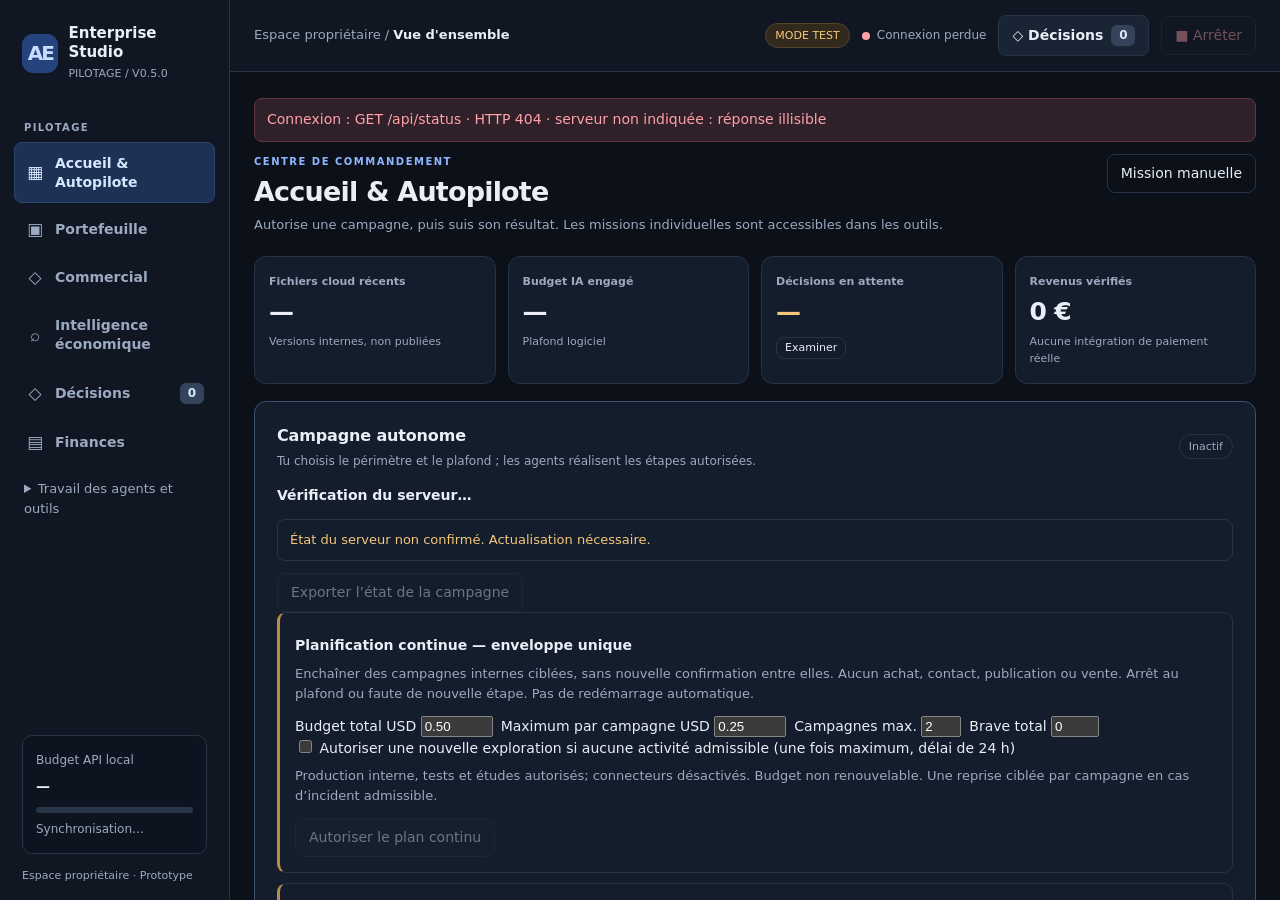
==== commit 10c711eb: "Show autonomous TEST service readiness and bounded retry status" ====
--- a/AI_Enterprise_Studio_V02/index.html
+++ b/AI_Enterprise_Studio_V02/index.html
@@ -342,7 +342,8 @@
  const sync=s.acquisition_sync||{links:[],configured:false};
  const ctl=s.acquisition_control||{channels:[],configured:false};
  const hermes=s.hermes_acquisition||{packets:[]};
- const sig=JSON.stringify([d,ac,sync,ctl,hermes,busy]);if(sig===businessSig)return;businessSig=sig;
+ const runtime=s.acquisition_runtime||{managed:false,ready:false,state:'not_started',attempts:0,max_attempts:3};
+ const sig=JSON.stringify([d,ac,sync,ctl,hermes,runtime,busy]);if(sig===businessSig)return;businessSig=sig;
  const channels=ctl.channels.map(x=>{
    const n=el('article',undefined,'request');
    n.append(el('h3','Canal TEST · Brouillon #'+x.draft),el('p',x.state+' · expiration '+new Date(x.expires*1000).toLocaleString()),el('p',x.last_error||'Aucune erreur de confirmation enregistrée'));
@@ -355,7 +356,7 @@
    if(['published','collecting'].includes(x.state)&&x.reference_valid)n.append(el('p','Adresse locale de test : http://127.0.0.1:8765/p/'+x.page));
    return n;
  });
- fill('acquisition-test-control',channels.length?channels:[empty(ctl.configured?'Aucun canal TEST autorisé.':'Service TEST non configuré; aucune activation.')]);
+ fill('acquisition-test-control',[el('p',runtime.ready?'Service TEST autonome prêt — local uniquement':'Service TEST : '+runtime.state+' · '+runtime.attempts+'/'+runtime.max_attempts+' démarrages. Aucune activation si indisponible.'),...(channels.length?channels:[empty(ctl.configured?'Aucun canal TEST autorisé.':'Service TEST non configuré; aucune activation.')])]);
  const links=sync.links.map(x=>{
    const n=el('article',undefined,'request');
    n.append(el('h3','Canal TEST · Brouillon #'+x.draft),
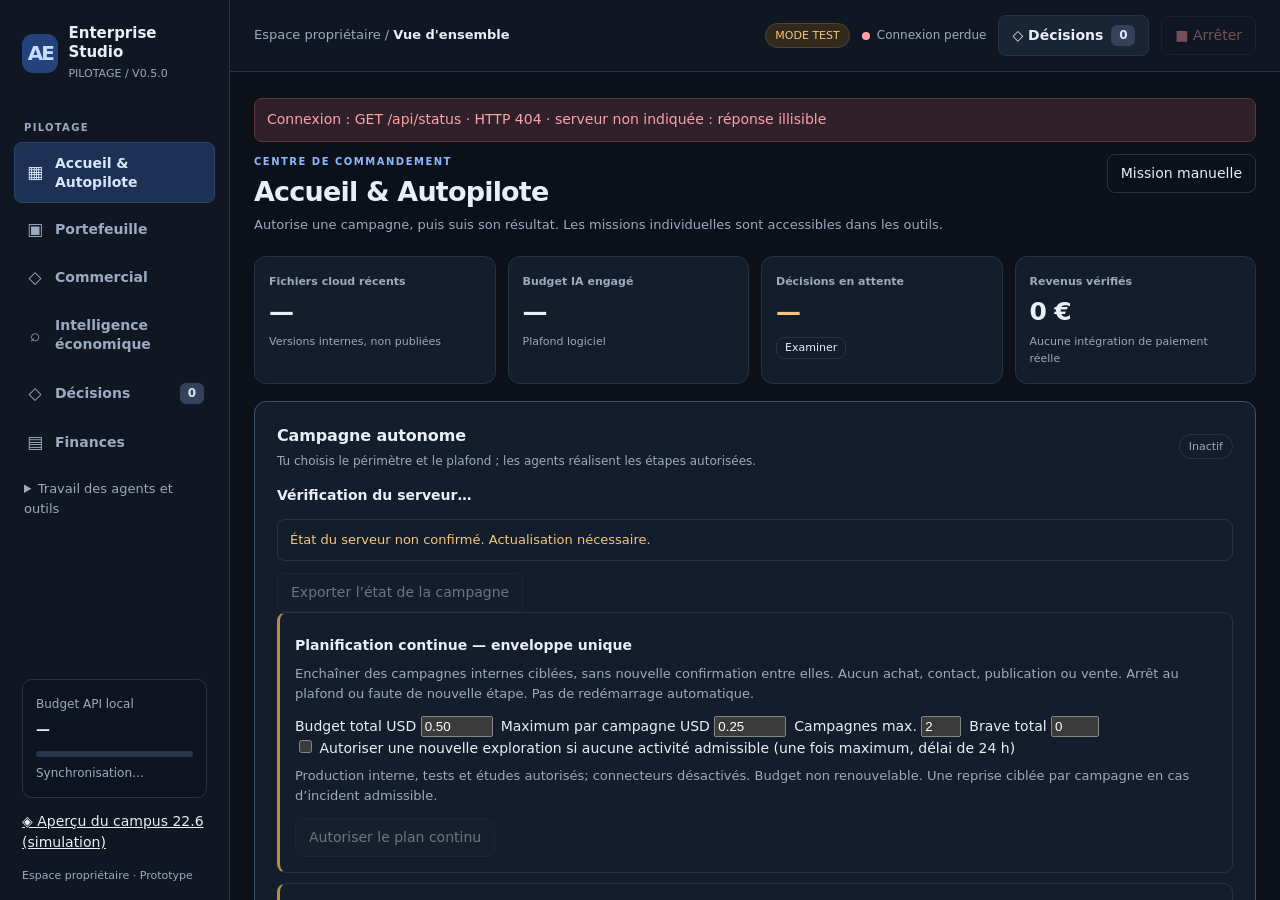
==== commit a9375b25: "D01: serve isolated campus preview and preserve historical owner interface" ====
--- a/AI_Enterprise_Studio_V02/index.html
+++ b/AI_Enterprise_Studio_V02/index.html
@@ -24,7 +24,7 @@
 #owner-preset p{font-size:12px;color:var(--muted)}#auto-next{font-size:13px;color:var(--muted);margin:6px 0}#auto-state-label{font-weight:600}
 @media(max-width:980px){.workspace.needs-owner{grid-template-columns:minmax(0,1fr)}.workspace.needs-owner .rail{display:none}}
 @media(max-width:700px){#auto-panel{padding:14px}#auto-settings .split{grid-template-columns:1fr}}
-</style></head><body><a class="skip" href="#main">Aller au contenu</a><div class="shell"><aside class="sidebar" id="sidebar"><div class="brand"><div class="brandmark">AE</div><div><b>Enterprise Studio</b><small>PILOTAGE / V0.5.0</small></div></div><div class="navlabel">Pilotage</div><nav class="nav" aria-label="Navigation principale"><button data-page="home" aria-current="page"><span class="ico">▦</span>Accueil & Autopilote</button><button data-page="portfolio"><span class="ico">▣</span>Portefeuille</button><button data-page="business"><span class="ico">◇</span>Commercial</button><button data-page="opps"><span class="ico">⌕</span>Intelligence économique</button><button data-page="decisions"><span class="ico">◇</span>Décisions<span class="count" id="nav-count">0</span></button><button data-page="finance"><span class="ico">▤</span>Finances</button><details id="nav-expert"><summary>Travail des agents et outils</summary><button data-page="missions"><span class="ico">◎</span>Missions</button><button data-page="work"><span class="ico">≡</span>Tâches & activité</button><button data-page="files"><span class="ico">▧</span>Production</button><button data-page="laboratory"><span class="ico">◇</span>Laboratoire</button><button data-page="agents"><span class="ico">♙</span>Organisation</button><button data-page="memory"><span class="ico">⌕</span>Mémoire</button><button data-page="goals"><span class="ico">☆</span>Objectifs & XP</button><button data-page="tools"><span class="ico">⚙</span>Outils & connexions</button></details></nav><div class="sidebarfoot"><div class="sidebox"><small>Budget API local</small><strong id="side-budget">—</strong><div class="meter"><div id="side-meter" style="width:0%"></div></div><small id="side-remaining">Synchronisation…</small></div><p class="muted" style="font-size:11px;margin-top:13px">Espace propriétaire · Prototype</p></div></aside><div class="app"><header class="topbar"><button id="menu" class="mobilemenu quiet" aria-label="Ouvrir le menu" aria-expanded="false">☰</button><div class="crumb">Espace propriétaire / <b id="crumb">Vue d'ensemble</b></div><span class="pill prototype warn">MODE TEST</span><span class="status"><span id="connection-dot" class="dot off"></span><span id="connection-text">Connexion…</span></span><button class="topdecision" id="top-decisions">◇ Décisions <span class="count" id="top-count">0</span></button><button class="danger quiet" id="stop" disabled title="Arrête après l'appel en cours">■ Arrêter</button></header><div class="workspace"><main class="content" id="main" tabindex="-1"><div class="error" id="message" role="alert"></div>
+</style></head><body><a class="skip" href="#main">Aller au contenu</a><div class="shell"><aside class="sidebar" id="sidebar"><div class="brand"><div class="brandmark">AE</div><div><b>Enterprise Studio</b><small>PILOTAGE / V0.5.0</small></div></div><div class="navlabel">Pilotage</div><nav class="nav" aria-label="Navigation principale"><button data-page="home" aria-current="page"><span class="ico">▦</span>Accueil & Autopilote</button><button data-page="portfolio"><span class="ico">▣</span>Portefeuille</button><button data-page="business"><span class="ico">◇</span>Commercial</button><button data-page="opps"><span class="ico">⌕</span>Intelligence économique</button><button data-page="decisions"><span class="ico">◇</span>Décisions<span class="count" id="nav-count">0</span></button><button data-page="finance"><span class="ico">▤</span>Finances</button><details id="nav-expert"><summary>Travail des agents et outils</summary><button data-page="missions"><span class="ico">◎</span>Missions</button><button data-page="work"><span class="ico">≡</span>Tâches & activité</button><button data-page="files"><span class="ico">▧</span>Production</button><button data-page="laboratory"><span class="ico">◇</span>Laboratoire</button><button data-page="agents"><span class="ico">♙</span>Organisation</button><button data-page="memory"><span class="ico">⌕</span>Mémoire</button><button data-page="goals"><span class="ico">☆</span>Objectifs & XP</button><button data-page="tools"><span class="ico">⚙</span>Outils & connexions</button></details></nav><div class="sidebarfoot"><div class="sidebox"><small>Budget API local</small><strong id="side-budget">—</strong><div class="meter"><div id="side-meter" style="width:0%"></div></div><small id="side-remaining">Synchronisation…</small></div><p style="margin-top:13px"><a href="/campus/" style="color:inherit">◈ Aperçu du campus 22.6 (simulation)</a></p><p class="muted" style="font-size:11px;margin-top:13px">Espace propriétaire · Prototype</p></div></aside><div class="app"><header class="topbar"><button id="menu" class="mobilemenu quiet" aria-label="Ouvrir le menu" aria-expanded="false">☰</button><div class="crumb">Espace propriétaire / <b id="crumb">Vue d'ensemble</b></div><span class="pill prototype warn">MODE TEST</span><span class="status"><span id="connection-dot" class="dot off"></span><span id="connection-text">Connexion…</span></span><button class="topdecision" id="top-decisions">◇ Décisions <span class="count" id="top-count">0</span></button><button class="danger quiet" id="stop" disabled title="Arrête après l'appel en cours">■ Arrêter</button></header><div class="workspace"><main class="content" id="main" tabindex="-1"><div class="error" id="message" role="alert"></div>
 <section class="page" id="page-home"><div class="pagehead"><div><div class="eyebrow">Centre de commandement</div><h1>Accueil & Autopilote</h1><p class="subtitle">Autorise une campagne, puis suis son résultat. Les missions individuelles sont accessibles dans les outils.</p></div><button class="quiet" data-go="missions">Mission manuelle</button></div><div class="metrics"><div class="metric"><label>Fichiers cloud récents</label><strong id="quick-products">—</strong><small>Versions internes, non publiées</small></div><div class="metric"><label>Budget IA engagé</label><strong id="budget">—</strong><small id="budget-cap">Plafond logiciel</small></div><div class="metric"><label>Décisions en attente</label><strong id="pending-metric" style="color:var(--amber)">—</strong><button class="quiet" data-go="decisions" style="font-size:11px;padding:3px 8px;margin-top:4px">Examiner</button></div><div class="metric"><label>Revenus vérifiés</label><strong id="business-home-revenue">0 €</strong><small>Aucune intégration de paiement réelle</small></div></div><section class="panel" id="auto-panel"><div class="panelhead"><div><h2>Campagne autonome</h2><p>Tu choisis le périmètre et le plafond ; les agents réalisent les étapes autorisées.</p></div><span id="auto-state" class="pill">Inactif</span></div>
 <div id="auto-state-label" aria-live="polite">Vérification du serveur…</div><div id="auto-readiness" aria-live="polite">Chargement des autorisations…</div><div id="auto-info"></div><p id="auto-audit-note" class="subtitle" hidden>Un fichier JSON : diagnostic, connecteurs, intelligence économique et rapports des missions. Vérifie les informations privées avant de le partager.</p><div class="actions"><button id="auto-audit-export" hidden disabled>Télécharger le dossier de campagne</button><button id="auto-diagnostic" class="quiet" disabled>Exporter l’état de la campagne</button><button id="auto-new" class="quiet" hidden>Préparer une nouvelle campagne</button></div>
 <div class="request" id="planner-panel"><h3>Planification continue — enveloppe unique</h3><p class="subtitle">Enchaîner des campagnes internes ciblées, sans nouvelle confirmation entre elles. Aucun achat, contact, publication ou vente. Arrêt au plafond ou faute de nouvelle étape. Pas de redémarrage automatique.</p><p id="plan-state" aria-live="polite"></p><div id="plan-preview"></div><div class="actions"><label>Budget total USD <input id="plan-budget" type="number" min="0.01" max="10" step="0.01" value="0.50"></label><label>Maximum par campagne USD <input id="plan-per" type="number" min="0.01" max="10" step="0.01" value="0.25"></label><label>Campagnes max. <input id="plan-count" type="number" min="1" max="5" value="2"></label><label>Brave total <input id="plan-search" type="number" min="0" max="10" value="0"></label></div><label><input id="plan-explore" type="checkbox"> Autoriser une nouvelle exploration si aucune activité admissible (une fois maximum, délai de 24 h)</label><p class="subtitle">Production interne, tests et études autorisés; connecteurs désactivés. Budget non renouvelable. Une reprise ciblée par campagne en cas d’incident admissible.</p><p id="plan-research-note" class="subtitle"></p><p id="plan-money-note" class="subtitle" aria-live="polite"></p><div class="actions"><button id="plan-start" type="button" disabled>Autoriser le plan continu</button><button id="plan-stop" type="button" hidden>Arrêter le plan</button><button id="plan-resume" type="button" hidden>Reprendre le plan</button><button id="plan-abandon" type="button" class="quiet" hidden>Abandonner le plan</button><button id="plan-export" type="button" class="quiet" hidden>Télécharger le dossier du plan</button></div><div id="plan-queue"></div></div>
@@ -343,7 +343,8 @@
  const ctl=s.acquisition_control||{channels:[],configured:false};
  const hermes=s.hermes_acquisition||{packets:[]};
  const runtime=s.acquisition_runtime||{managed:false,ready:false,state:'not_started',attempts:0,max_attempts:3};
- const sig=JSON.stringify([d,ac,sync,ctl,hermes,runtime,busy]);if(sig===businessSig)return;businessSig=sig;
+ const mk=s.marketing||{drafts:[]};
+ const sig=JSON.stringify([d,ac,sync,ctl,hermes,runtime,mk,busy]);if(sig===businessSig)return;businessSig=sig;
  const channels=ctl.channels.map(x=>{
    const n=el('article',undefined,'request');
    n.append(el('h3','Canal TEST · Brouillon #'+x.draft),el('p',x.state+' · expiration '+new Date(x.expires*1000).toLocaleString()),el('p',x.last_error||'Aucune erreur de confirmation enregistrée'));
@@ -381,6 +382,13 @@
      if(h){
        n.append(el('p','Dossier HERMES interne · démonstration : '+(h.demo_status==='historical_evidence'?'preuve synthétique historique exacte':'preuve compatible indisponible')));
        const packet=btn('Télécharger le dossier HERMES',async()=>{try{const v=await api('hermes_packet?id='+x.id);downloadText('hermes_offre_'+x.offer+'.json',JSON.stringify(v,null,2),'application/json')}catch(e){text('message',e.message)}});packet.disabled=busy;n.append(packet);
+     }
+     const marketing=mk.drafts.find(y=>y.draft===x.id);
+     if(marketing){
+       n.append(el('p',marketing.state==='technical_pass'?'Marketing interne : contrôle technique réussi, publication interdite':'Marketing interne : preuve ou profil compatible indisponible'));
+       if(marketing.state==='technical_pass'){
+         const download=btn('Télécharger page, script vidéo et texte social (JSON)',async()=>{try{const v=await api('marketing_packet?id='+x.id);downloadText('marketing_offre_'+x.offer+'.json',JSON.stringify(v,null,2),'application/json')}catch(e){text('message',e.message)}});download.disabled=busy;n.append(download);
+       }
      }
      const revoke=btn('Révoquer le brouillon',()=>{if(confirm('Révoquer définitivement ce brouillon local ?'))action('acquisition/revoke',{confirm:true,draft:x.id})},'quiet');preview.disabled=demo.disabled=revoke.disabled=busy;n.append(preview,demo,revoke);
    }return n;
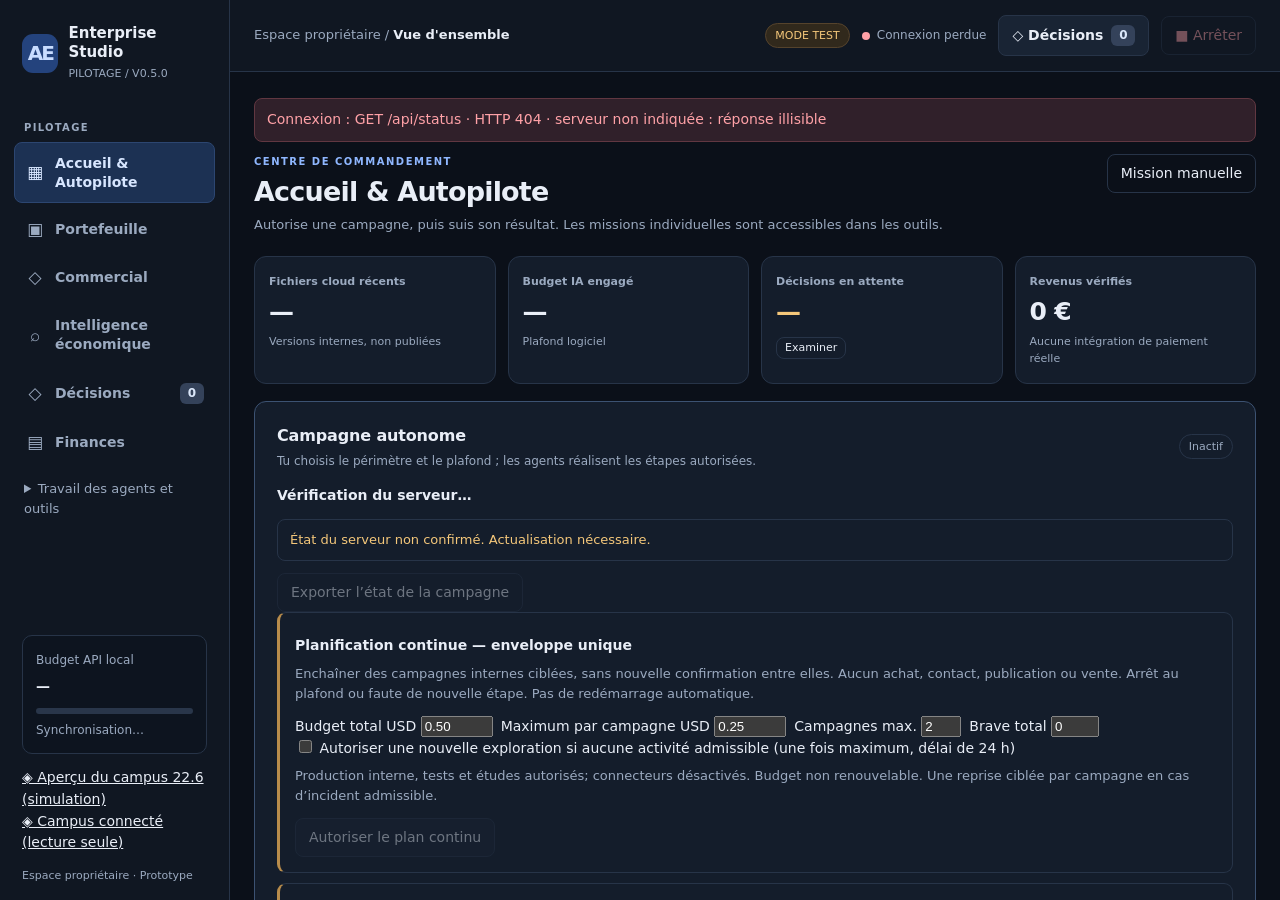
==== commit cccc18d7: "D03 — supervision locale connectée en lecture seule, isolée de la simulation" ====
--- a/AI_Enterprise_Studio_V02/index.html
+++ b/AI_Enterprise_Studio_V02/index.html
@@ -24,7 +24,7 @@
 #owner-preset p{font-size:12px;color:var(--muted)}#auto-next{font-size:13px;color:var(--muted);margin:6px 0}#auto-state-label{font-weight:600}
 @media(max-width:980px){.workspace.needs-owner{grid-template-columns:minmax(0,1fr)}.workspace.needs-owner .rail{display:none}}
 @media(max-width:700px){#auto-panel{padding:14px}#auto-settings .split{grid-template-columns:1fr}}
-</style></head><body><a class="skip" href="#main">Aller au contenu</a><div class="shell"><aside class="sidebar" id="sidebar"><div class="brand"><div class="brandmark">AE</div><div><b>Enterprise Studio</b><small>PILOTAGE / V0.5.0</small></div></div><div class="navlabel">Pilotage</div><nav class="nav" aria-label="Navigation principale"><button data-page="home" aria-current="page"><span class="ico">▦</span>Accueil & Autopilote</button><button data-page="portfolio"><span class="ico">▣</span>Portefeuille</button><button data-page="business"><span class="ico">◇</span>Commercial</button><button data-page="opps"><span class="ico">⌕</span>Intelligence économique</button><button data-page="decisions"><span class="ico">◇</span>Décisions<span class="count" id="nav-count">0</span></button><button data-page="finance"><span class="ico">▤</span>Finances</button><details id="nav-expert"><summary>Travail des agents et outils</summary><button data-page="missions"><span class="ico">◎</span>Missions</button><button data-page="work"><span class="ico">≡</span>Tâches & activité</button><button data-page="files"><span class="ico">▧</span>Production</button><button data-page="laboratory"><span class="ico">◇</span>Laboratoire</button><button data-page="agents"><span class="ico">♙</span>Organisation</button><button data-page="memory"><span class="ico">⌕</span>Mémoire</button><button data-page="goals"><span class="ico">☆</span>Objectifs & XP</button><button data-page="tools"><span class="ico">⚙</span>Outils & connexions</button></details></nav><div class="sidebarfoot"><div class="sidebox"><small>Budget API local</small><strong id="side-budget">—</strong><div class="meter"><div id="side-meter" style="width:0%"></div></div><small id="side-remaining">Synchronisation…</small></div><p style="margin-top:13px"><a href="/campus/" style="color:inherit">◈ Aperçu du campus 22.6 (simulation)</a></p><p class="muted" style="font-size:11px;margin-top:13px">Espace propriétaire · Prototype</p></div></aside><div class="app"><header class="topbar"><button id="menu" class="mobilemenu quiet" aria-label="Ouvrir le menu" aria-expanded="false">☰</button><div class="crumb">Espace propriétaire / <b id="crumb">Vue d'ensemble</b></div><span class="pill prototype warn">MODE TEST</span><span class="status"><span id="connection-dot" class="dot off"></span><span id="connection-text">Connexion…</span></span><button class="topdecision" id="top-decisions">◇ Décisions <span class="count" id="top-count">0</span></button><button class="danger quiet" id="stop" disabled title="Arrête après l'appel en cours">■ Arrêter</button></header><div class="workspace"><main class="content" id="main" tabindex="-1"><div class="error" id="message" role="alert"></div>
+</style></head><body><a class="skip" href="#main">Aller au contenu</a><div class="shell"><aside class="sidebar" id="sidebar"><div class="brand"><div class="brandmark">AE</div><div><b>Enterprise Studio</b><small>PILOTAGE / V0.5.0</small></div></div><div class="navlabel">Pilotage</div><nav class="nav" aria-label="Navigation principale"><button data-page="home" aria-current="page"><span class="ico">▦</span>Accueil & Autopilote</button><button data-page="portfolio"><span class="ico">▣</span>Portefeuille</button><button data-page="business"><span class="ico">◇</span>Commercial</button><button data-page="opps"><span class="ico">⌕</span>Intelligence économique</button><button data-page="decisions"><span class="ico">◇</span>Décisions<span class="count" id="nav-count">0</span></button><button data-page="finance"><span class="ico">▤</span>Finances</button><details id="nav-expert"><summary>Travail des agents et outils</summary><button data-page="missions"><span class="ico">◎</span>Missions</button><button data-page="work"><span class="ico">≡</span>Tâches & activité</button><button data-page="files"><span class="ico">▧</span>Production</button><button data-page="laboratory"><span class="ico">◇</span>Laboratoire</button><button data-page="agents"><span class="ico">♙</span>Organisation</button><button data-page="memory"><span class="ico">⌕</span>Mémoire</button><button data-page="goals"><span class="ico">☆</span>Objectifs & XP</button><button data-page="tools"><span class="ico">⚙</span>Outils & connexions</button></details></nav><div class="sidebarfoot"><div class="sidebox"><small>Budget API local</small><strong id="side-budget">—</strong><div class="meter"><div id="side-meter" style="width:0%"></div></div><small id="side-remaining">Synchronisation…</small></div><p style="margin-top:13px"><a href="/campus/" style="color:inherit">◈ Aperçu du campus 22.6 (simulation)</a><br><a href="/campus/live/" style="color:inherit">◈ Campus connecté (lecture seule)</a></p><p class="muted" style="font-size:11px;margin-top:13px">Espace propriétaire · Prototype</p></div></aside><div class="app"><header class="topbar"><button id="menu" class="mobilemenu quiet" aria-label="Ouvrir le menu" aria-expanded="false">☰</button><div class="crumb">Espace propriétaire / <b id="crumb">Vue d'ensemble</b></div><span class="pill prototype warn">MODE TEST</span><span class="status"><span id="connection-dot" class="dot off"></span><span id="connection-text">Connexion…</span></span><button class="topdecision" id="top-decisions">◇ Décisions <span class="count" id="top-count">0</span></button><button class="danger quiet" id="stop" disabled title="Arrête après l'appel en cours">■ Arrêter</button></header><div class="workspace"><main class="content" id="main" tabindex="-1"><div class="error" id="message" role="alert"></div>
 <section class="page" id="page-home"><div class="pagehead"><div><div class="eyebrow">Centre de commandement</div><h1>Accueil & Autopilote</h1><p class="subtitle">Autorise une campagne, puis suis son résultat. Les missions individuelles sont accessibles dans les outils.</p></div><button class="quiet" data-go="missions">Mission manuelle</button></div><div class="metrics"><div class="metric"><label>Fichiers cloud récents</label><strong id="quick-products">—</strong><small>Versions internes, non publiées</small></div><div class="metric"><label>Budget IA engagé</label><strong id="budget">—</strong><small id="budget-cap">Plafond logiciel</small></div><div class="metric"><label>Décisions en attente</label><strong id="pending-metric" style="color:var(--amber)">—</strong><button class="quiet" data-go="decisions" style="font-size:11px;padding:3px 8px;margin-top:4px">Examiner</button></div><div class="metric"><label>Revenus vérifiés</label><strong id="business-home-revenue">0 €</strong><small>Aucune intégration de paiement réelle</small></div></div><section class="panel" id="auto-panel"><div class="panelhead"><div><h2>Campagne autonome</h2><p>Tu choisis le périmètre et le plafond ; les agents réalisent les étapes autorisées.</p></div><span id="auto-state" class="pill">Inactif</span></div>
 <div id="auto-state-label" aria-live="polite">Vérification du serveur…</div><div id="auto-readiness" aria-live="polite">Chargement des autorisations…</div><div id="auto-info"></div><p id="auto-audit-note" class="subtitle" hidden>Un fichier JSON : diagnostic, connecteurs, intelligence économique et rapports des missions. Vérifie les informations privées avant de le partager.</p><div class="actions"><button id="auto-audit-export" hidden disabled>Télécharger le dossier de campagne</button><button id="auto-diagnostic" class="quiet" disabled>Exporter l’état de la campagne</button><button id="auto-new" class="quiet" hidden>Préparer une nouvelle campagne</button></div>
 <div class="request" id="planner-panel"><h3>Planification continue — enveloppe unique</h3><p class="subtitle">Enchaîner des campagnes internes ciblées, sans nouvelle confirmation entre elles. Aucun achat, contact, publication ou vente. Arrêt au plafond ou faute de nouvelle étape. Pas de redémarrage automatique.</p><p id="plan-state" aria-live="polite"></p><div id="plan-preview"></div><div class="actions"><label>Budget total USD <input id="plan-budget" type="number" min="0.01" max="10" step="0.01" value="0.50"></label><label>Maximum par campagne USD <input id="plan-per" type="number" min="0.01" max="10" step="0.01" value="0.25"></label><label>Campagnes max. <input id="plan-count" type="number" min="1" max="5" value="2"></label><label>Brave total <input id="plan-search" type="number" min="0" max="10" value="0"></label></div><label><input id="plan-explore" type="checkbox"> Autoriser une nouvelle exploration si aucune activité admissible (une fois maximum, délai de 24 h)</label><p class="subtitle">Production interne, tests et études autorisés; connecteurs désactivés. Budget non renouvelable. Une reprise ciblée par campagne en cas d’incident admissible.</p><p id="plan-research-note" class="subtitle"></p><p id="plan-money-note" class="subtitle" aria-live="polite"></p><div class="actions"><button id="plan-start" type="button" disabled>Autoriser le plan continu</button><button id="plan-stop" type="button" hidden>Arrêter le plan</button><button id="plan-resume" type="button" hidden>Reprendre le plan</button><button id="plan-abandon" type="button" class="quiet" hidden>Abandonner le plan</button><button id="plan-export" type="button" class="quiet" hidden>Télécharger le dossier du plan</button></div><div id="plan-queue"></div></div>
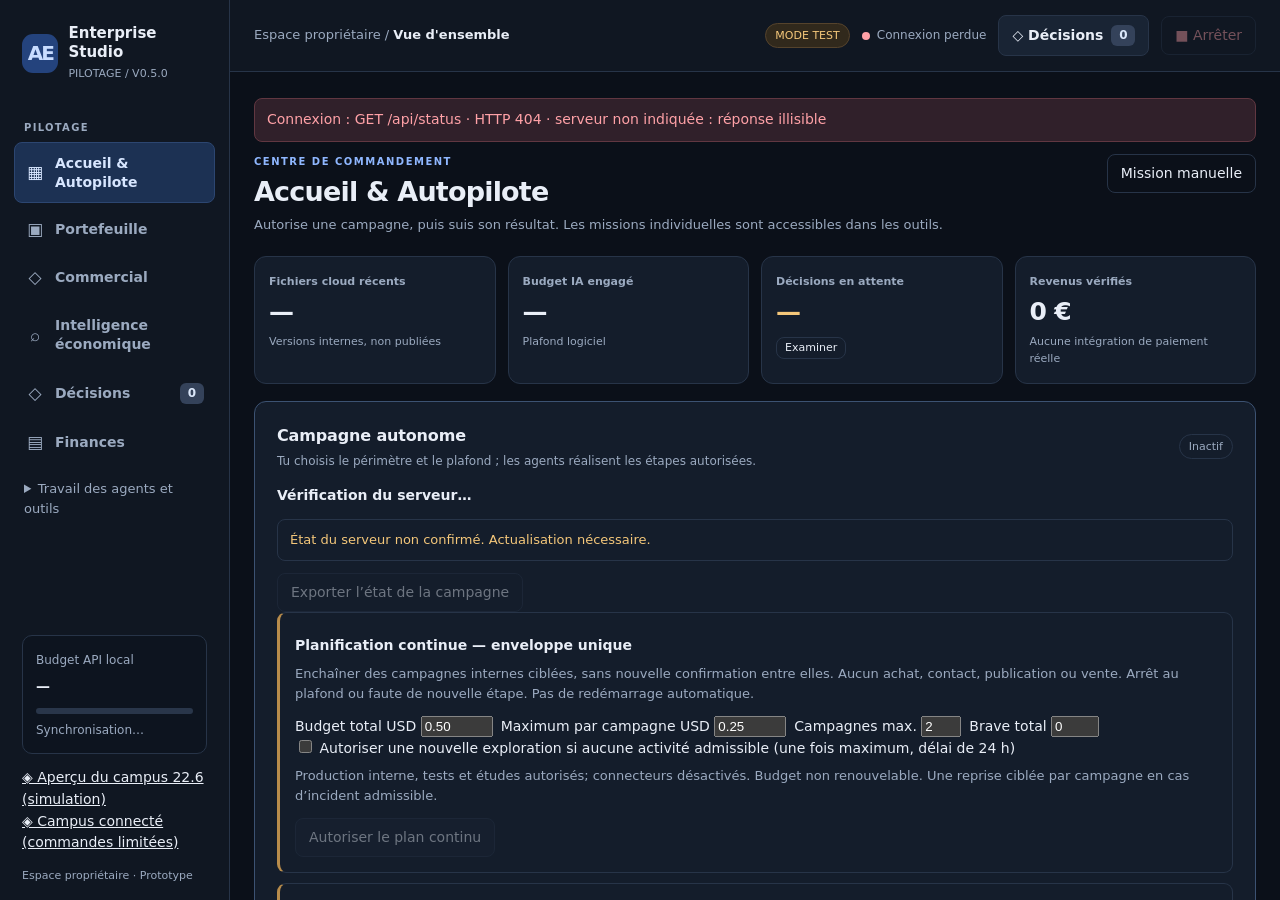
==== commit d3b513d9: "D05.1 — bureau propriétaire, ressources et décisions en consultation native" ====
--- a/AI_Enterprise_Studio_V02/index.html
+++ b/AI_Enterprise_Studio_V02/index.html
@@ -24,7 +24,7 @@
 #owner-preset p{font-size:12px;color:var(--muted)}#auto-next{font-size:13px;color:var(--muted);margin:6px 0}#auto-state-label{font-weight:600}
 @media(max-width:980px){.workspace.needs-owner{grid-template-columns:minmax(0,1fr)}.workspace.needs-owner .rail{display:none}}
 @media(max-width:700px){#auto-panel{padding:14px}#auto-settings .split{grid-template-columns:1fr}}
-</style></head><body><a class="skip" href="#main">Aller au contenu</a><div class="shell"><aside class="sidebar" id="sidebar"><div class="brand"><div class="brandmark">AE</div><div><b>Enterprise Studio</b><small>PILOTAGE / V0.5.0</small></div></div><div class="navlabel">Pilotage</div><nav class="nav" aria-label="Navigation principale"><button data-page="home" aria-current="page"><span class="ico">▦</span>Accueil & Autopilote</button><button data-page="portfolio"><span class="ico">▣</span>Portefeuille</button><button data-page="business"><span class="ico">◇</span>Commercial</button><button data-page="opps"><span class="ico">⌕</span>Intelligence économique</button><button data-page="decisions"><span class="ico">◇</span>Décisions<span class="count" id="nav-count">0</span></button><button data-page="finance"><span class="ico">▤</span>Finances</button><details id="nav-expert"><summary>Travail des agents et outils</summary><button data-page="missions"><span class="ico">◎</span>Missions</button><button data-page="work"><span class="ico">≡</span>Tâches & activité</button><button data-page="files"><span class="ico">▧</span>Production</button><button data-page="laboratory"><span class="ico">◇</span>Laboratoire</button><button data-page="agents"><span class="ico">♙</span>Organisation</button><button data-page="memory"><span class="ico">⌕</span>Mémoire</button><button data-page="goals"><span class="ico">☆</span>Objectifs & XP</button><button data-page="tools"><span class="ico">⚙</span>Outils & connexions</button></details></nav><div class="sidebarfoot"><div class="sidebox"><small>Budget API local</small><strong id="side-budget">—</strong><div class="meter"><div id="side-meter" style="width:0%"></div></div><small id="side-remaining">Synchronisation…</small></div><p style="margin-top:13px"><a href="/campus/" style="color:inherit">◈ Aperçu du campus 22.6 (simulation)</a><br><a href="/campus/live/" style="color:inherit">◈ Campus connecté (lecture seule)</a></p><p class="muted" style="font-size:11px;margin-top:13px">Espace propriétaire · Prototype</p></div></aside><div class="app"><header class="topbar"><button id="menu" class="mobilemenu quiet" aria-label="Ouvrir le menu" aria-expanded="false">☰</button><div class="crumb">Espace propriétaire / <b id="crumb">Vue d'ensemble</b></div><span class="pill prototype warn">MODE TEST</span><span class="status"><span id="connection-dot" class="dot off"></span><span id="connection-text">Connexion…</span></span><button class="topdecision" id="top-decisions">◇ Décisions <span class="count" id="top-count">0</span></button><button class="danger quiet" id="stop" disabled title="Arrête après l'appel en cours">■ Arrêter</button></header><div class="workspace"><main class="content" id="main" tabindex="-1"><div class="error" id="message" role="alert"></div>
+</style></head><body><a class="skip" href="#main">Aller au contenu</a><div class="shell"><aside class="sidebar" id="sidebar"><div class="brand"><div class="brandmark">AE</div><div><b>Enterprise Studio</b><small>PILOTAGE / V0.5.0</small></div></div><div class="navlabel">Pilotage</div><nav class="nav" aria-label="Navigation principale"><button data-page="home" aria-current="page"><span class="ico">▦</span>Accueil & Autopilote</button><button data-page="portfolio"><span class="ico">▣</span>Portefeuille</button><button data-page="business"><span class="ico">◇</span>Commercial</button><button data-page="opps"><span class="ico">⌕</span>Intelligence économique</button><button data-page="decisions"><span class="ico">◇</span>Décisions<span class="count" id="nav-count">0</span></button><button data-page="finance"><span class="ico">▤</span>Finances</button><details id="nav-expert"><summary>Travail des agents et outils</summary><button data-page="missions"><span class="ico">◎</span>Missions</button><button data-page="work"><span class="ico">≡</span>Tâches & activité</button><button data-page="files"><span class="ico">▧</span>Production</button><button data-page="laboratory"><span class="ico">◇</span>Laboratoire</button><button data-page="agents"><span class="ico">♙</span>Organisation</button><button data-page="memory"><span class="ico">⌕</span>Mémoire</button><button data-page="goals"><span class="ico">☆</span>Objectifs & XP</button><button data-page="tools"><span class="ico">⚙</span>Outils & connexions</button></details></nav><div class="sidebarfoot"><div class="sidebox"><small>Budget API local</small><strong id="side-budget">—</strong><div class="meter"><div id="side-meter" style="width:0%"></div></div><small id="side-remaining">Synchronisation…</small></div><p style="margin-top:13px"><a href="/campus/" style="color:inherit">◈ Aperçu du campus 22.6 (simulation)</a><br><a href="/campus/live/" style="color:inherit">◈ Campus connecté (commandes limitées)</a></p><p class="muted" style="font-size:11px;margin-top:13px">Espace propriétaire · Prototype</p></div></aside><div class="app"><header class="topbar"><button id="menu" class="mobilemenu quiet" aria-label="Ouvrir le menu" aria-expanded="false">☰</button><div class="crumb">Espace propriétaire / <b id="crumb">Vue d'ensemble</b></div><span class="pill prototype warn">MODE TEST</span><span class="status"><span id="connection-dot" class="dot off"></span><span id="connection-text">Connexion…</span></span><button class="topdecision" id="top-decisions">◇ Décisions <span class="count" id="top-count">0</span></button><button class="danger quiet" id="stop" disabled title="Arrête après l'appel en cours">■ Arrêter</button></header><div class="workspace"><main class="content" id="main" tabindex="-1"><div class="error" id="message" role="alert"></div>
 <section class="page" id="page-home"><div class="pagehead"><div><div class="eyebrow">Centre de commandement</div><h1>Accueil & Autopilote</h1><p class="subtitle">Autorise une campagne, puis suis son résultat. Les missions individuelles sont accessibles dans les outils.</p></div><button class="quiet" data-go="missions">Mission manuelle</button></div><div class="metrics"><div class="metric"><label>Fichiers cloud récents</label><strong id="quick-products">—</strong><small>Versions internes, non publiées</small></div><div class="metric"><label>Budget IA engagé</label><strong id="budget">—</strong><small id="budget-cap">Plafond logiciel</small></div><div class="metric"><label>Décisions en attente</label><strong id="pending-metric" style="color:var(--amber)">—</strong><button class="quiet" data-go="decisions" style="font-size:11px;padding:3px 8px;margin-top:4px">Examiner</button></div><div class="metric"><label>Revenus vérifiés</label><strong id="business-home-revenue">0 €</strong><small>Aucune intégration de paiement réelle</small></div></div><section class="panel" id="auto-panel"><div class="panelhead"><div><h2>Campagne autonome</h2><p>Tu choisis le périmètre et le plafond ; les agents réalisent les étapes autorisées.</p></div><span id="auto-state" class="pill">Inactif</span></div>
 <div id="auto-state-label" aria-live="polite">Vérification du serveur…</div><div id="auto-readiness" aria-live="polite">Chargement des autorisations…</div><div id="auto-info"></div><p id="auto-audit-note" class="subtitle" hidden>Un fichier JSON : diagnostic, connecteurs, intelligence économique et rapports des missions. Vérifie les informations privées avant de le partager.</p><div class="actions"><button id="auto-audit-export" hidden disabled>Télécharger le dossier de campagne</button><button id="auto-diagnostic" class="quiet" disabled>Exporter l’état de la campagne</button><button id="auto-new" class="quiet" hidden>Préparer une nouvelle campagne</button></div>
 <div class="request" id="planner-panel"><h3>Planification continue — enveloppe unique</h3><p class="subtitle">Enchaîner des campagnes internes ciblées, sans nouvelle confirmation entre elles. Aucun achat, contact, publication ou vente. Arrêt au plafond ou faute de nouvelle étape. Pas de redémarrage automatique.</p><p id="plan-state" aria-live="polite"></p><div id="plan-preview"></div><div class="actions"><label>Budget total USD <input id="plan-budget" type="number" min="0.01" max="10" step="0.01" value="0.50"></label><label>Maximum par campagne USD <input id="plan-per" type="number" min="0.01" max="10" step="0.01" value="0.25"></label><label>Campagnes max. <input id="plan-count" type="number" min="1" max="5" value="2"></label><label>Brave total <input id="plan-search" type="number" min="0" max="10" value="0"></label></div><label><input id="plan-explore" type="checkbox"> Autoriser une nouvelle exploration si aucune activité admissible (une fois maximum, délai de 24 h)</label><p class="subtitle">Production interne, tests et études autorisés; connecteurs désactivés. Budget non renouvelable. Une reprise ciblée par campagne en cas d’incident admissible.</p><p id="plan-research-note" class="subtitle"></p><p id="plan-money-note" class="subtitle" aria-live="polite"></p><div class="actions"><button id="plan-start" type="button" disabled>Autoriser le plan continu</button><button id="plan-stop" type="button" hidden>Arrêter le plan</button><button id="plan-resume" type="button" hidden>Reprendre le plan</button><button id="plan-abandon" type="button" class="quiet" hidden>Abandonner le plan</button><button id="plan-export" type="button" class="quiet" hidden>Télécharger le dossier du plan</button></div><div id="plan-queue"></div></div>
@@ -557,5 +557,16 @@
 let quickSig='';
 function renderQuick(s){renderPilotage(s);const m=s.missions.find(x=>x.state==='en cours')||s.missions[0],current=s.missions.find(x=>x.id===selected);text('quick-products',(s.artifacts||[]).filter(f=>f.mode!=='demo').length);$('quick-mission').disabled=!m;$('quick-mission').onclick=()=>{if(m)chooseMission(m.id)};const resumable=m&&['bloquée','interrompue','arrêtée','prête'].includes(m.state);$('quick-resume').hidden=!resumable;$('quick-resume').disabled=busy||!!s.missions.find(x=>x.state==='en cours')||s.resume_supported!==true||!['0.2.1','0.2.2','0.3.0','0.3.1','0.3.2','0.3.3','0.3.4','0.3.5','0.3.6','0.3.7','0.3.8','0.3.9','0.3.10','0.4.0','0.4.1','0.4.2','0.4.2.1','0.4.3','0.4.3.1','0.4.3.2','0.4.4','0.4.5','0.4.5.1','0.4.6','0.4.6.1','0.5.0'].includes(s.version)||(m?.mode==='cloud'&&!s.key);$('quick-resume').onclick=()=>{if(m&&chooseMission(m.id)&&!$('resume').disabled)$('resume').click()};const cp=s.pilotage?.action==='close_audit'&&s.pilotage.mission===current?.id?s.pilotage:null;$('close-audit').hidden=!cp;$('close-audit').disabled=busy||!cp;$('close-audit').onclick=()=>{if(cp&&confirm('Clôture administrative partielle sur preuve #'+cp.proof+' ; aucun appel IA, aucune validation commerciale. Continuer ?'))action('close_audit',{id:cp.mission,task:cp.task,proof:cp.proof,confirm:true})};if(cp){$('resume').disabled=true;if(m?.id===current?.id)$('quick-resume').disabled=true;text('resume-note','Clôturer l’audit sur preuve avant de reprendre ATLAS.')} $('mission-diagnostic').disabled=!current||busy;$('mission-diagnostic').onclick=()=>{if(current)downloadMissionDiagnostic(current.id)};$('quick-follow').disabled=!current||busy;$('quick-follow').onclick=()=>{if(current)prepare('follow','Mission #'+current.id+' : '+current.title)};$('quick-mission-files').disabled=!current;$('quick-mission-files').onclick=()=>{if(!current)return;go('files');$('file-filter').value=String(current.id);if($('file-filter').value!==String(current.id)){$('file-filter').value='';fill('file-list',[empty('Aucun fichier chargé pour la mission #'+current.id+'. Sélectionne une autre mission ou Toutes.')]);return}renderFiles(s)};$('export-costs').disabled=!(s.ledger||[]).length;const sig=JSON.stringify([s.artifacts,s.verifications,s.ledger,busy]);if(sig===quickSig)return;quickSig=sig;const fs=(s.artifacts||[]).filter(f=>f.mode!=='demo').slice(0,3);fill('quick-files',fs.length?fs.map(f=>fileCard(f,true)):[empty('Aucun fichier cloud enregistré.')]);const groups=costGroups(s.ledger||[]);fill('cost-summary',groups.length?groups.map(([a,g])=>row(a,g.calls+' ligne(s) · estimation',null,badge(money(g.amount/1e6,6)))):[empty('Aucune dépense dans le journal chargé.')])}
 
+// D04.1: trusted local page allowlist. Navigation never starts a mission or action.
+function campusEntry(){
+ const q=new URLSearchParams(location.search),target=q.get('page');
+ if(!target||!Object.hasOwn(pages,target))return;
+ go(target);
+ const b=q.get('campusBuilding'),f=q.get('campusFloor'),st=q.get('campusStation');
+ if(!['ATLAS','ORION','NEXUS','MIDAS','HERMES','SENTINEL','CORE'].includes(b)||!f||!/^[A-Z][A-Z0-9]{0,31}$/.test(f)||!st||!st.startsWith(f+':station:')||!/^([A-Z][A-Z0-9]{0,31}):station:[0-4]$/.test(st))return;
+ const link=document.createElement('a');link.id='campus-return';link.textContent='← Retour au poste du campus';link.href='/campus/live/?'+new URLSearchParams({building:b,floor:f,station:st});
+ const anchor=document.querySelector('.sidebarfoot');anchor.prepend(link);
+}
+campusEntry();
 async function refresh(){if(loading||busy)return;loading=true;try{const s=await api('status');if(busy)return;connectivity(true);if(lastError.startsWith('Connexion : '))lastError='';render(s)}catch(e){if(!busy){connectivity(false);lastError='Connexion : '+e.message;text('message',lastError);$('auto-start').disabled=true;$('auto-resume').disabled=true;$('plan-start').disabled=true;$('plan-resume').disabled=true;$('auto-readiness').className='blocked';text('auto-readiness','État du serveur non confirmé. Actualisation nécessaire.')}}finally{loading=false}}refresh();setInterval(refresh,1800);
 </script></body></html>
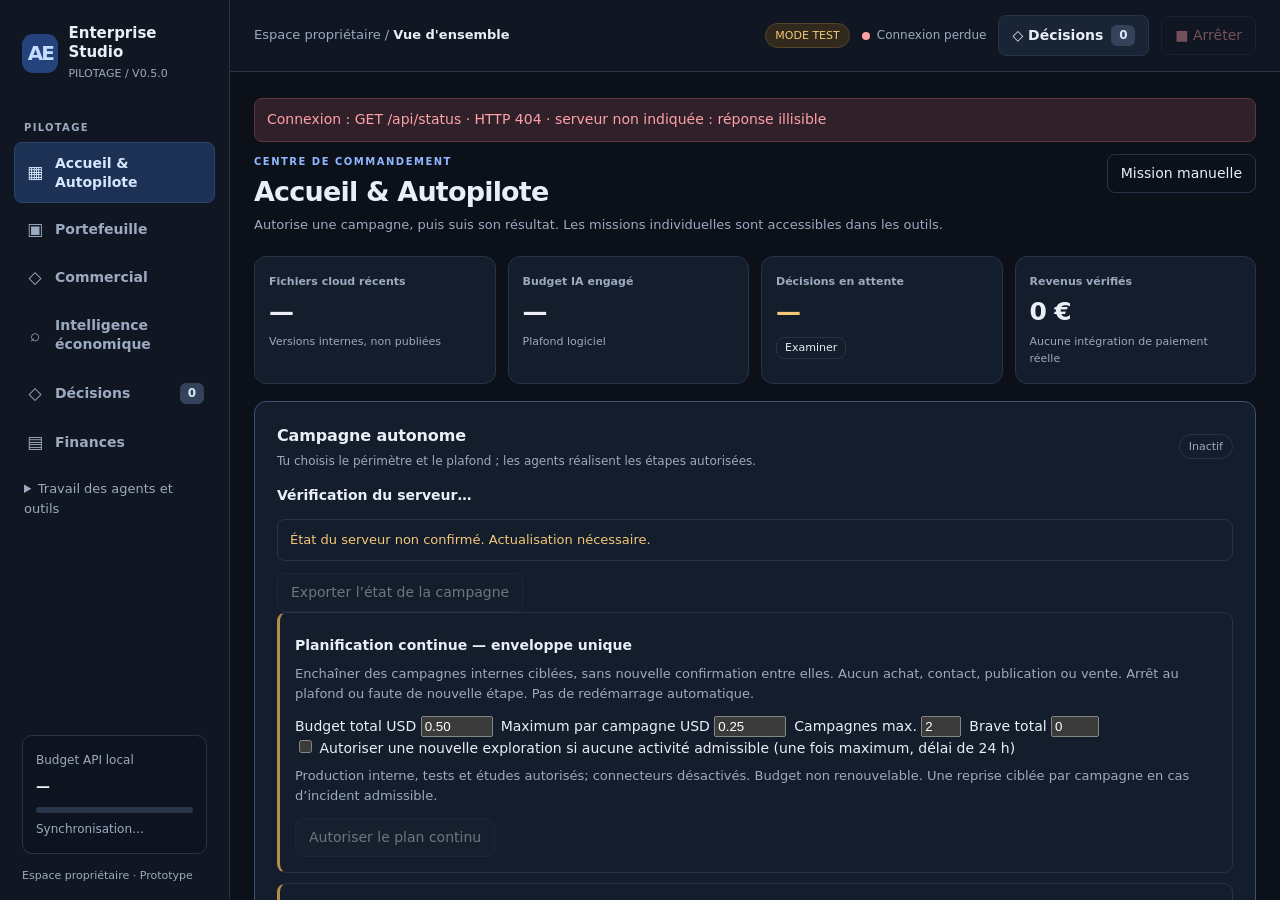
==== commit f9747817: "V3.0.0 — nouvelle génération campus, V2 stable conservée intégralement" ====
--- a/AI_Enterprise_Studio_V02/index.html
+++ b/AI_Enterprise_Studio_V02/index.html
@@ -24,7 +24,7 @@
 #owner-preset p{font-size:12px;color:var(--muted)}#auto-next{font-size:13px;color:var(--muted);margin:6px 0}#auto-state-label{font-weight:600}
 @media(max-width:980px){.workspace.needs-owner{grid-template-columns:minmax(0,1fr)}.workspace.needs-owner .rail{display:none}}
 @media(max-width:700px){#auto-panel{padding:14px}#auto-settings .split{grid-template-columns:1fr}}
-</style></head><body><a class="skip" href="#main">Aller au contenu</a><div class="shell"><aside class="sidebar" id="sidebar"><div class="brand"><div class="brandmark">AE</div><div><b>Enterprise Studio</b><small>PILOTAGE / V0.5.0</small></div></div><div class="navlabel">Pilotage</div><nav class="nav" aria-label="Navigation principale"><button data-page="home" aria-current="page"><span class="ico">▦</span>Accueil & Autopilote</button><button data-page="portfolio"><span class="ico">▣</span>Portefeuille</button><button data-page="business"><span class="ico">◇</span>Commercial</button><button data-page="opps"><span class="ico">⌕</span>Intelligence économique</button><button data-page="decisions"><span class="ico">◇</span>Décisions<span class="count" id="nav-count">0</span></button><button data-page="finance"><span class="ico">▤</span>Finances</button><details id="nav-expert"><summary>Travail des agents et outils</summary><button data-page="missions"><span class="ico">◎</span>Missions</button><button data-page="work"><span class="ico">≡</span>Tâches & activité</button><button data-page="files"><span class="ico">▧</span>Production</button><button data-page="laboratory"><span class="ico">◇</span>Laboratoire</button><button data-page="agents"><span class="ico">♙</span>Organisation</button><button data-page="memory"><span class="ico">⌕</span>Mémoire</button><button data-page="goals"><span class="ico">☆</span>Objectifs & XP</button><button data-page="tools"><span class="ico">⚙</span>Outils & connexions</button></details></nav><div class="sidebarfoot"><div class="sidebox"><small>Budget API local</small><strong id="side-budget">—</strong><div class="meter"><div id="side-meter" style="width:0%"></div></div><small id="side-remaining">Synchronisation…</small></div><p style="margin-top:13px"><a href="/campus/" style="color:inherit">◈ Aperçu du campus 22.6 (simulation)</a><br><a href="/campus/live/" style="color:inherit">◈ Campus connecté (commandes limitées)</a></p><p class="muted" style="font-size:11px;margin-top:13px">Espace propriétaire · Prototype</p></div></aside><div class="app"><header class="topbar"><button id="menu" class="mobilemenu quiet" aria-label="Ouvrir le menu" aria-expanded="false">☰</button><div class="crumb">Espace propriétaire / <b id="crumb">Vue d'ensemble</b></div><span class="pill prototype warn">MODE TEST</span><span class="status"><span id="connection-dot" class="dot off"></span><span id="connection-text">Connexion…</span></span><button class="topdecision" id="top-decisions">◇ Décisions <span class="count" id="top-count">0</span></button><button class="danger quiet" id="stop" disabled title="Arrête après l'appel en cours">■ Arrêter</button></header><div class="workspace"><main class="content" id="main" tabindex="-1"><div class="error" id="message" role="alert"></div>
+</style></head><body><a class="skip" href="#main">Aller au contenu</a><div class="shell"><aside class="sidebar" id="sidebar"><div class="brand"><div class="brandmark">AE</div><div><b>Enterprise Studio</b><small>PILOTAGE / V0.5.0</small></div></div><div class="navlabel">Pilotage</div><nav class="nav" aria-label="Navigation principale"><button data-page="home" aria-current="page"><span class="ico">▦</span>Accueil & Autopilote</button><button data-page="portfolio"><span class="ico">▣</span>Portefeuille</button><button data-page="business"><span class="ico">◇</span>Commercial</button><button data-page="opps"><span class="ico">⌕</span>Intelligence économique</button><button data-page="decisions"><span class="ico">◇</span>Décisions<span class="count" id="nav-count">0</span></button><button data-page="finance"><span class="ico">▤</span>Finances</button><details id="nav-expert"><summary>Travail des agents et outils</summary><button data-page="missions"><span class="ico">◎</span>Missions</button><button data-page="work"><span class="ico">≡</span>Tâches & activité</button><button data-page="files"><span class="ico">▧</span>Production</button><button data-page="laboratory"><span class="ico">◇</span>Laboratoire</button><button data-page="agents"><span class="ico">♙</span>Organisation</button><button data-page="memory"><span class="ico">⌕</span>Mémoire</button><button data-page="goals"><span class="ico">☆</span>Objectifs & XP</button><button data-page="tools"><span class="ico">⚙</span>Outils & connexions</button></details></nav><div class="sidebarfoot"><div class="sidebox"><small>Budget API local</small><strong id="side-budget">—</strong><div class="meter"><div id="side-meter" style="width:0%"></div></div><small id="side-remaining">Synchronisation…</small></div><p class="muted" style="font-size:11px;margin-top:13px">Espace propriétaire · Prototype</p></div></aside><div class="app"><header class="topbar"><button id="menu" class="mobilemenu quiet" aria-label="Ouvrir le menu" aria-expanded="false">☰</button><div class="crumb">Espace propriétaire / <b id="crumb">Vue d'ensemble</b></div><span class="pill prototype warn">MODE TEST</span><span class="status"><span id="connection-dot" class="dot off"></span><span id="connection-text">Connexion…</span></span><button class="topdecision" id="top-decisions">◇ Décisions <span class="count" id="top-count">0</span></button><button class="danger quiet" id="stop" disabled title="Arrête après l'appel en cours">■ Arrêter</button></header><div class="workspace"><main class="content" id="main" tabindex="-1"><div class="error" id="message" role="alert"></div>
 <section class="page" id="page-home"><div class="pagehead"><div><div class="eyebrow">Centre de commandement</div><h1>Accueil & Autopilote</h1><p class="subtitle">Autorise une campagne, puis suis son résultat. Les missions individuelles sont accessibles dans les outils.</p></div><button class="quiet" data-go="missions">Mission manuelle</button></div><div class="metrics"><div class="metric"><label>Fichiers cloud récents</label><strong id="quick-products">—</strong><small>Versions internes, non publiées</small></div><div class="metric"><label>Budget IA engagé</label><strong id="budget">—</strong><small id="budget-cap">Plafond logiciel</small></div><div class="metric"><label>Décisions en attente</label><strong id="pending-metric" style="color:var(--amber)">—</strong><button class="quiet" data-go="decisions" style="font-size:11px;padding:3px 8px;margin-top:4px">Examiner</button></div><div class="metric"><label>Revenus vérifiés</label><strong id="business-home-revenue">0 €</strong><small>Aucune intégration de paiement réelle</small></div></div><section class="panel" id="auto-panel"><div class="panelhead"><div><h2>Campagne autonome</h2><p>Tu choisis le périmètre et le plafond ; les agents réalisent les étapes autorisées.</p></div><span id="auto-state" class="pill">Inactif</span></div>
 <div id="auto-state-label" aria-live="polite">Vérification du serveur…</div><div id="auto-readiness" aria-live="polite">Chargement des autorisations…</div><div id="auto-info"></div><p id="auto-audit-note" class="subtitle" hidden>Un fichier JSON : diagnostic, connecteurs, intelligence économique et rapports des missions. Vérifie les informations privées avant de le partager.</p><div class="actions"><button id="auto-audit-export" hidden disabled>Télécharger le dossier de campagne</button><button id="auto-diagnostic" class="quiet" disabled>Exporter l’état de la campagne</button><button id="auto-new" class="quiet" hidden>Préparer une nouvelle campagne</button></div>
 <div class="request" id="planner-panel"><h3>Planification continue — enveloppe unique</h3><p class="subtitle">Enchaîner des campagnes internes ciblées, sans nouvelle confirmation entre elles. Aucun achat, contact, publication ou vente. Arrêt au plafond ou faute de nouvelle étape. Pas de redémarrage automatique.</p><p id="plan-state" aria-live="polite"></p><div id="plan-preview"></div><div class="actions"><label>Budget total USD <input id="plan-budget" type="number" min="0.01" max="10" step="0.01" value="0.50"></label><label>Maximum par campagne USD <input id="plan-per" type="number" min="0.01" max="10" step="0.01" value="0.25"></label><label>Campagnes max. <input id="plan-count" type="number" min="1" max="5" value="2"></label><label>Brave total <input id="plan-search" type="number" min="0" max="10" value="0"></label></div><label><input id="plan-explore" type="checkbox"> Autoriser une nouvelle exploration si aucune activité admissible (une fois maximum, délai de 24 h)</label><p class="subtitle">Production interne, tests et études autorisés; connecteurs désactivés. Budget non renouvelable. Une reprise ciblée par campagne en cas d’incident admissible.</p><p id="plan-research-note" class="subtitle"></p><p id="plan-money-note" class="subtitle" aria-live="polite"></p><div class="actions"><button id="plan-start" type="button" disabled>Autoriser le plan continu</button><button id="plan-stop" type="button" hidden>Arrêter le plan</button><button id="plan-resume" type="button" hidden>Reprendre le plan</button><button id="plan-abandon" type="button" class="quiet" hidden>Abandonner le plan</button><button id="plan-export" type="button" class="quiet" hidden>Télécharger le dossier du plan</button></div><div id="plan-queue"></div></div>
@@ -44,7 +44,6 @@
 <section class="page" id="page-laboratory" hidden><div class="pagehead"><div><div class="eyebrow">Expérimentations reproductibles</div><h1>Laboratoire</h1><p class="subtitle">Mesures locales indépendantes. Aucun appel IA. Profil initial : audit catalogue JSON.</p></div></div><section class="panel"><label for="lab-artifact">Produit HTML exact</label><select id="lab-artifact" style="width:100%"></select><p class="muted">Sélectionne un moteur d’audit compatible avec #data, #run, #out. Les fichiers JSON de cas ne sont pas des produits exécutables.</p><div class="split"><label>Nombre de lignes<select id="lab-size"><option>100</option><option selected>300</option><option>1000</option></select></label><label>Graine<input id="lab-seed" type="number" min="0" max="2147483647" value="42"></label></div><div class="actions"><button id="lab-run" class="primary" disabled>Lancer le banc d’essai local</button></div><p id="lab-note" class="muted"></p></section><section class="panel"><h2>Historique des expériences</h2><div id="lab-results"></div></section></section><section class="page" id="page-portfolio" hidden><div class="pagehead"><div><div class="eyebrow">Allocation des ressources</div><h1>Portefeuille d’activités</h1><p class="subtitle">Historique, coûts attribués, preuves techniques et prochaines expériences. Aucun chiffre commercial certifié.</p></div></div><section class="panel"><div id="portfolio-summary"></div><div id="portfolio-list"></div></section></section><section class="page" id="page-business" hidden><div class="pagehead"><div><div class="eyebrow">Développement commercial</div><h1>Catalogue et observations</h1><p class="subtitle">Registre local : aucune prospection, publication, vente ou dépense externe autorisée.</p></div><button id="business-export" class="quiet">Télécharger le dossier commercial global</button></div>
 <div class="metrics"><div class="metric"><label>Offres internes</label><strong id="business-offers">0</strong></div><div class="metric"><label>Observations attestées</label><strong id="business-observations">0</strong></div><div class="metric"><label>Encaissements déclarés nets</label><strong id="business-declared">0 €</strong><small>Non vérifiés</small></div><div class="metric"><label>Revenus vérifiés</label><strong>0 €</strong><small>Prestataire non connecté</small></div></div>
 <section class="panel"><h2>Catalogue des offres existantes</h2><p class="subtitle">Une offre incomplète peut uniquement préparer une observation volontaire si preuve technique, économie positive et revue admissible. Aucun paiement autorisé. Une métrique de commande future doit être remplacée explicitement par une métrique d’intérêt.</p><div id="business-catalog"></div></section>
-<section class="panel"><h2>Préparation de l’acquisition</h2><p class="subtitle">Brouillons locaux français, parcours fictifs, aucun canal public ni collecte. Les exemples ne sont pas des prospects.</p><div id="acquisition-drafts"></div><h3>Synchronisation du canal isolé — TEST</h3><p class="subtitle">Signaux fictifs uniquement. Les demandes de démonstration qualifiées sont autodéclarées, jamais des prospects vérifiés ni des commandes.</p><div id="acquisition-test-sync"></div><h3>Autorisations du canal TEST</h3><p class="subtitle">Publication et collecte distinctes, durée maximale 1 h, révocation confirmée par le service isolé. Aucune activation réelle.</p><div id="acquisition-test-control"></div><div class="actions"><button id="acquisition-export" class="quiet">Télécharger le dossier acquisition</button></div></section>
 <section class="panel"><h2>Protocoles d’observation</h2><p class="subtitle">Une autorisation par offre exacte, durée et échantillon plafonnés; aucun envoi ni formulaire public dans cette version. Les observations sont déclarées par le propriétaire, jamais inventées par les agents.</p><div id="business-trials"></div></section>
 <section class="panel"><h2>Registre des transactions externes déjà survenues</h2><p class="subtitle">Saisie exceptionnelle de test ou de déclaration propriétaire, sans encaissement ni remboursement effectif. EUR uniquement. Références opaques, ne jamais saisir nom, email, clé, numéro de carte ou document client. Montants déclarés non vérifiés, distincts des tests et des revenus certifiés.</p>
 <div class="actions"><label>Offre <select id="business-receipt-offer"></select></label><label>Mode <select id="business-receipt-mode"><option value="test">Test</option><option value="owner_declared_live">Déclaration propriétaire non vérifiée</option></select></label><label>Type <select id="business-receipt-kind"><option value="payment">Paiement</option><option value="refund">Remboursement</option></select></label><label>Montant EUR <input id="business-receipt-amount" type="number" min="0.01" step="0.01"></label><label>ID paiement d’origine (remboursement) <input id="business-receipt-parent" type="number" min="1" step="1"></label><label>Référence opaque <input id="business-receipt-ref" maxlength="80" autocomplete="off"></label><label>Date de transaction <input id="business-receipt-date" type="datetime-local"></label></div><label><input type="checkbox" id="business-receipt-attest"> J’atteste une transaction déjà survenue dans le mode indiqué, sans action externe demandée.</label><div class="actions"><button id="business-receipt-save" disabled>Enregistrer la déclaration</button></div><p id="business-note" aria-live="polite" class="subtitle"></p><div id="business-receipts"></div></section></section>
@@ -338,65 +337,8 @@
 function renderBusiness(s){
  const d=s.business||{catalog:[],trials:[],receipts:[],totals:{}};
  text('business-offers',d.catalog.length);text('business-observations',d.trials.reduce((n,t)=>n+t.observations,0));text('business-declared',euro(d.totals.owner_declared_live?.net_cents||0));text('business-home-revenue',euro(d.verified_live_cents||0));
- const ac=s.acquisition||{drafts:[]};
- const sync=s.acquisition_sync||{links:[],configured:false};
- const ctl=s.acquisition_control||{channels:[],configured:false};
- const hermes=s.hermes_acquisition||{packets:[]};
- const runtime=s.acquisition_runtime||{managed:false,ready:false,state:'not_started',attempts:0,max_attempts:3};
- const mk=s.marketing||{drafts:[]};
- const sig=JSON.stringify([d,ac,sync,ctl,hermes,runtime,mk,busy]);if(sig===businessSig)return;businessSig=sig;
- const channels=ctl.channels.map(x=>{
-   const n=el('article',undefined,'request');
-   n.append(el('h3','Canal TEST · Brouillon #'+x.draft),el('p',x.state+' · expiration '+new Date(x.expires*1000).toLocaleString()),el('p',x.last_error||'Aucune erreur de confirmation enregistrée'));
-   if(x.state==='published'&&x.reference_valid){
-      const collect=btn('Autoriser la collecte TEST (10 signaux, 10 min max.)',()=>{const duration=Math.min(600,x.expires-Math.floor(Date.now()/1000));if(duration>0&&confirm('Autoriser uniquement des signaux fictifs, sans achat ni coordonnées ?'))action('acquisition/test_collect',{confirm:true,page:x.page,quota:10,duration_seconds:duration})});collect.disabled=busy||!ctl.configured;n.append(collect);
-   }
-   if(x.state!=='revoked'){
-      const stop=btn(x.state==='revocation_pending'?'Réessayer la révocation distante':'Révoquer publication et collecte',()=>{if(confirm('Arrêter localement et demander la révocation distante du canal TEST ?'))action('acquisition/test_stop',{confirm:true,page:x.page})},'quiet');stop.disabled=busy;n.append(stop);
-   }
-   if(['published','collecting'].includes(x.state)&&x.reference_valid)n.append(el('p','Adresse locale de test : http://127.0.0.1:8765/p/'+x.page));
-   return n;
- });
- fill('acquisition-test-control',[el('p',runtime.ready?'Service TEST autonome prêt — local uniquement':'Service TEST : '+runtime.state+' · '+runtime.attempts+'/'+runtime.max_attempts+' démarrages. Aucune activation si indisponible.'),...(channels.length?channels:[empty(ctl.configured?'Aucun canal TEST autorisé.':'Service TEST non configuré; aucune activation.')])]);
- const links=sync.links.map(x=>{
-   const n=el('article',undefined,'request');
-   n.append(el('h3','Canal TEST · Brouillon #'+x.draft),
-    el('p',x.state+' · '+(x.fresh?'Export récent':'Aucun export récent')+' · '+x.accepted_total+'/'+x.quota+' signaux acceptés historiquement'),
-    el('p',x.fresh?('Signaux TEST présents : '+x.test_signals+' · Démonstrations qualifiées : '+x.qualified_test+' · Questions achat : '+x.intents.purchase_question):'Indicateurs courants indisponibles ou périmés.'));
-   if(x.state==='test_link'){
-      const pull=btn('Actualiser les signaux TEST',()=>action('acquisition/test_sync',{confirm:true,page:x.page}));pull.disabled=busy||!sync.configured;
-      const revoke=btn('Arrêter la liaison locale TEST',()=>{if(confirm('Arrêter la synchronisation locale et effacer ses signaux TEST ? Le canal distant conserve ses propres autorisations jusqu’à révocation ou expiration.'))action(ctl.channels.some(y=>y.page===x.page)?'acquisition/test_stop':'acquisition/test_unbind',{confirm:true,page:x.page})},'quiet');revoke.disabled=busy;n.append(pull,revoke);
-   }return n;
- });
- fill('acquisition-test-sync',links.length?links:[empty('Aucune liaison TEST autorisée. Aucun canal réel connecté.')]);
- fill('acquisition-drafts',ac.drafts.length?ac.drafts.map(x=>{
-   const n=el('article',undefined,'request');
-   n.append(el('h3','Brouillon #'+x.id+' · Offre #'+x.offer),el('p',x.state==='draft'?'Aperçu interne disponible':x.state==='revoked'?'Révoqué':'Référence modifiée'));
-   if(x.state==='draft'){
-     const preview=btn('Télécharger la page HTML',async()=>{try{const v=await api('acquisition_preview?id='+x.id);downloadText('apercu_interne_offre_'+x.offer+'.html',v.html,'text/html')}catch(e){text('message',e.message)}});
-     const demo=btn('Télécharger le parcours fictif',async()=>{try{const v=await api('acquisition_preview?id='+x.id);downloadText('parcours_fictif_offre_'+x.offer+'.json',JSON.stringify(v.demo,null,2),'application/json')}catch(e){text('message',e.message)}});
-     if(!ctl.channels.some(y=>y.draft===x.id&&y.state!=='revoked'&&y.expires>Math.floor(Date.now()/1000))){
-       const publish=btn('Autoriser la publication locale TEST (30 min)',()=>{if(confirm('Publier un exemple fictif sur le service local isolé, sans collecte ni vente ?'))action('acquisition/test_publish',{confirm:true,draft:x.id,snapshot_sha256:x.snapshot_sha256,duration_seconds:1800})});publish.disabled=busy||!ctl.configured;n.append(publish);
-     }
-     const h=hermes.packets.find(y=>y.draft===x.id&&y.state==='internal_ready');
-     if(h){
-       n.append(el('p','Dossier HERMES interne · démonstration : '+(h.demo_status==='historical_evidence'?'preuve synthétique historique exacte':'preuve compatible indisponible')));
-       const packet=btn('Télécharger le dossier HERMES',async()=>{try{const v=await api('hermes_packet?id='+x.id);downloadText('hermes_offre_'+x.offer+'.json',JSON.stringify(v,null,2),'application/json')}catch(e){text('message',e.message)}});packet.disabled=busy;n.append(packet);
-     }
-     const marketing=mk.drafts.find(y=>y.draft===x.id);
-     if(marketing){
-       n.append(el('p',marketing.state==='technical_pass'?'Marketing interne : contrôle technique réussi, publication interdite':'Marketing interne : preuve ou profil compatible indisponible'));
-       if(marketing.state==='technical_pass'){
-         const download=btn('Télécharger page, script vidéo et texte social (JSON)',async()=>{try{const v=await api('marketing_packet?id='+x.id);downloadText('marketing_offre_'+x.offer+'.json',JSON.stringify(v,null,2),'application/json')}catch(e){text('message',e.message)}});download.disabled=busy;n.append(download);
-       }
-     }
-     const revoke=btn('Révoquer le brouillon',()=>{if(confirm('Révoquer définitivement ce brouillon local ?'))action('acquisition/revoke',{confirm:true,draft:x.id})},'quiet');preview.disabled=demo.disabled=revoke.disabled=busy;n.append(preview,demo,revoke);
-   }return n;
- }):[empty('Aucun brouillon préparé.')]);
+ const sig=JSON.stringify([d,busy]);if(sig===businessSig)return;businessSig=sig;
  const catalog=d.catalog.map(o=>{const n=el('article',undefined,'request');n.append(el('h3','Offre #'+o.offer+' · '+o.title),el('p',o.plan.offer+' · '+euro(o.plan.price_cents)+' (hypothèse)'),el('p','Fichier #'+(o.artifact??'absent')+' · '+o.state+' · '+(o.gaps.join(' · ')||'Critères internes satisfaits')),el('p','Aucune vente autorisée.'));
- if(o.observation_eligible&&!ac.drafts.some(x=>x.offer===o.offer&&x.snapshot_sha256===o.snapshot_sha256)){
-    const draft=btn('Générer un aperçu commercial local',()=>action('acquisition/prepare',{confirm:true,offer:o.offer,snapshot_sha256:o.snapshot_sha256,language:'fr'}));draft.disabled=busy;n.append(draft);
- }
  if(o.observation_eligible){
     const metric=o.plan.metric==='paid_order_future'?'qualified_interest':o.plan.metric;
     const info='Protocole non transactionnel : '+metric+' · '+o.plan.success_min+'/'+o.plan.sample_size+' · '+o.plan.duration_days+' jours'+(o.plan.metric==='paid_order_future'?' (métrique différente des commandes payantes initiales ; aucun résultat de vente)':'');
@@ -423,7 +365,6 @@
  if(!$('business-receipt-attest').checked||!Number.isFinite(at)||!Number.isFinite(amount)||amount<1||Math.abs(amount-Math.round(amount))>1e-6){text('business-note','Montant, date et attestation valides requis.');return}
  if(confirm('Enregistrer uniquement cette déclaration, sans contacter le prestataire ni réaliser de transaction ?'))action('business/receipt',{confirm:true,offer:Number($('business-receipt-offer').value),reference:$('business-receipt-ref').value,mode:$('business-receipt-mode').value,kind,parent:kind==='refund'?Number($('business-receipt-parent').value):null,amount_cents:Math.round(amount),occurred_at:at,source_attested:true});
 };
-$('acquisition-export').onclick=async()=>{try{const v=await api('acquisition_audit');downloadText('dossier_acquisition.json',JSON.stringify(v,null,2),'application/json')}catch(e){text('message',e.message)}};
 $('business-export').onclick=async()=>{try{const x=await api('business_audit');downloadText('dossier_commercial_global.json',JSON.stringify(x,null,2),'application/json')}catch(e){text('message',e.message)}};
 function renderDraft(s){
  const d=s.draft_recovery,available=s.campaign_readiness?.remaining??0,budget=Number($('draft-budget').value),valid=Number.isFinite(budget)&&budget>=.01&&budget<=10&&Math.round(budget*1e6)<=available&&budget<=s.mission_budget;
@@ -557,16 +498,5 @@
 let quickSig='';
 function renderQuick(s){renderPilotage(s);const m=s.missions.find(x=>x.state==='en cours')||s.missions[0],current=s.missions.find(x=>x.id===selected);text('quick-products',(s.artifacts||[]).filter(f=>f.mode!=='demo').length);$('quick-mission').disabled=!m;$('quick-mission').onclick=()=>{if(m)chooseMission(m.id)};const resumable=m&&['bloquée','interrompue','arrêtée','prête'].includes(m.state);$('quick-resume').hidden=!resumable;$('quick-resume').disabled=busy||!!s.missions.find(x=>x.state==='en cours')||s.resume_supported!==true||!['0.2.1','0.2.2','0.3.0','0.3.1','0.3.2','0.3.3','0.3.4','0.3.5','0.3.6','0.3.7','0.3.8','0.3.9','0.3.10','0.4.0','0.4.1','0.4.2','0.4.2.1','0.4.3','0.4.3.1','0.4.3.2','0.4.4','0.4.5','0.4.5.1','0.4.6','0.4.6.1','0.5.0'].includes(s.version)||(m?.mode==='cloud'&&!s.key);$('quick-resume').onclick=()=>{if(m&&chooseMission(m.id)&&!$('resume').disabled)$('resume').click()};const cp=s.pilotage?.action==='close_audit'&&s.pilotage.mission===current?.id?s.pilotage:null;$('close-audit').hidden=!cp;$('close-audit').disabled=busy||!cp;$('close-audit').onclick=()=>{if(cp&&confirm('Clôture administrative partielle sur preuve #'+cp.proof+' ; aucun appel IA, aucune validation commerciale. Continuer ?'))action('close_audit',{id:cp.mission,task:cp.task,proof:cp.proof,confirm:true})};if(cp){$('resume').disabled=true;if(m?.id===current?.id)$('quick-resume').disabled=true;text('resume-note','Clôturer l’audit sur preuve avant de reprendre ATLAS.')} $('mission-diagnostic').disabled=!current||busy;$('mission-diagnostic').onclick=()=>{if(current)downloadMissionDiagnostic(current.id)};$('quick-follow').disabled=!current||busy;$('quick-follow').onclick=()=>{if(current)prepare('follow','Mission #'+current.id+' : '+current.title)};$('quick-mission-files').disabled=!current;$('quick-mission-files').onclick=()=>{if(!current)return;go('files');$('file-filter').value=String(current.id);if($('file-filter').value!==String(current.id)){$('file-filter').value='';fill('file-list',[empty('Aucun fichier chargé pour la mission #'+current.id+'. Sélectionne une autre mission ou Toutes.')]);return}renderFiles(s)};$('export-costs').disabled=!(s.ledger||[]).length;const sig=JSON.stringify([s.artifacts,s.verifications,s.ledger,busy]);if(sig===quickSig)return;quickSig=sig;const fs=(s.artifacts||[]).filter(f=>f.mode!=='demo').slice(0,3);fill('quick-files',fs.length?fs.map(f=>fileCard(f,true)):[empty('Aucun fichier cloud enregistré.')]);const groups=costGroups(s.ledger||[]);fill('cost-summary',groups.length?groups.map(([a,g])=>row(a,g.calls+' ligne(s) · estimation',null,badge(money(g.amount/1e6,6)))):[empty('Aucune dépense dans le journal chargé.')])}
 
-// D04.1: trusted local page allowlist. Navigation never starts a mission or action.
-function campusEntry(){
- const q=new URLSearchParams(location.search),target=q.get('page');
- if(!target||!Object.hasOwn(pages,target))return;
- go(target);
- const b=q.get('campusBuilding'),f=q.get('campusFloor'),st=q.get('campusStation');
- if(!['ATLAS','ORION','NEXUS','MIDAS','HERMES','SENTINEL','CORE'].includes(b)||!f||!/^[A-Z][A-Z0-9]{0,31}$/.test(f)||!st||!st.startsWith(f+':station:')||!/^([A-Z][A-Z0-9]{0,31}):station:[0-4]$/.test(st))return;
- const link=document.createElement('a');link.id='campus-return';link.textContent='← Retour au poste du campus';link.href='/campus/live/?'+new URLSearchParams({building:b,floor:f,station:st});
- const anchor=document.querySelector('.sidebarfoot');anchor.prepend(link);
-}
-campusEntry();
 async function refresh(){if(loading||busy)return;loading=true;try{const s=await api('status');if(busy)return;connectivity(true);if(lastError.startsWith('Connexion : '))lastError='';render(s)}catch(e){if(!busy){connectivity(false);lastError='Connexion : '+e.message;text('message',lastError);$('auto-start').disabled=true;$('auto-resume').disabled=true;$('plan-start').disabled=true;$('plan-resume').disabled=true;$('auto-readiness').className='blocked';text('auto-readiness','État du serveur non confirmé. Actualisation nécessaire.')}}finally{loading=false}}refresh();setInterval(refresh,1800);
 </script></body></html>
